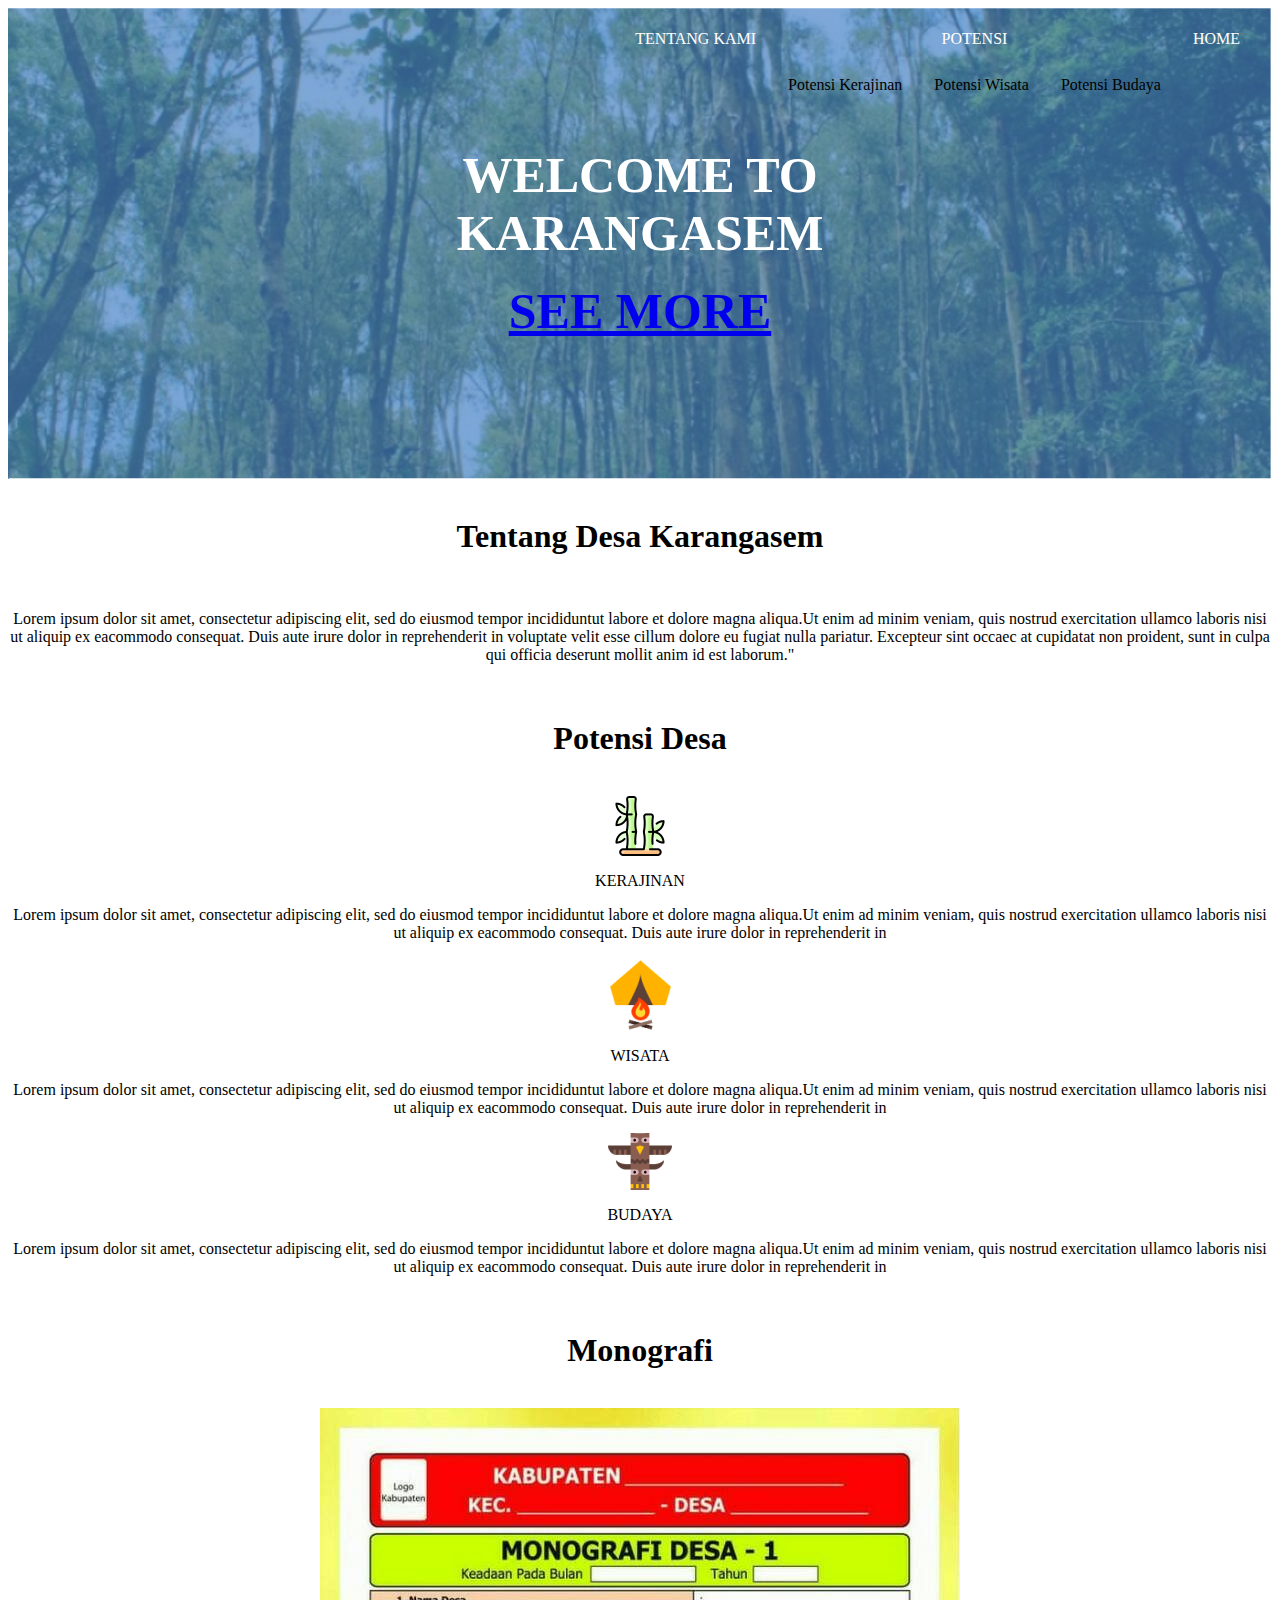
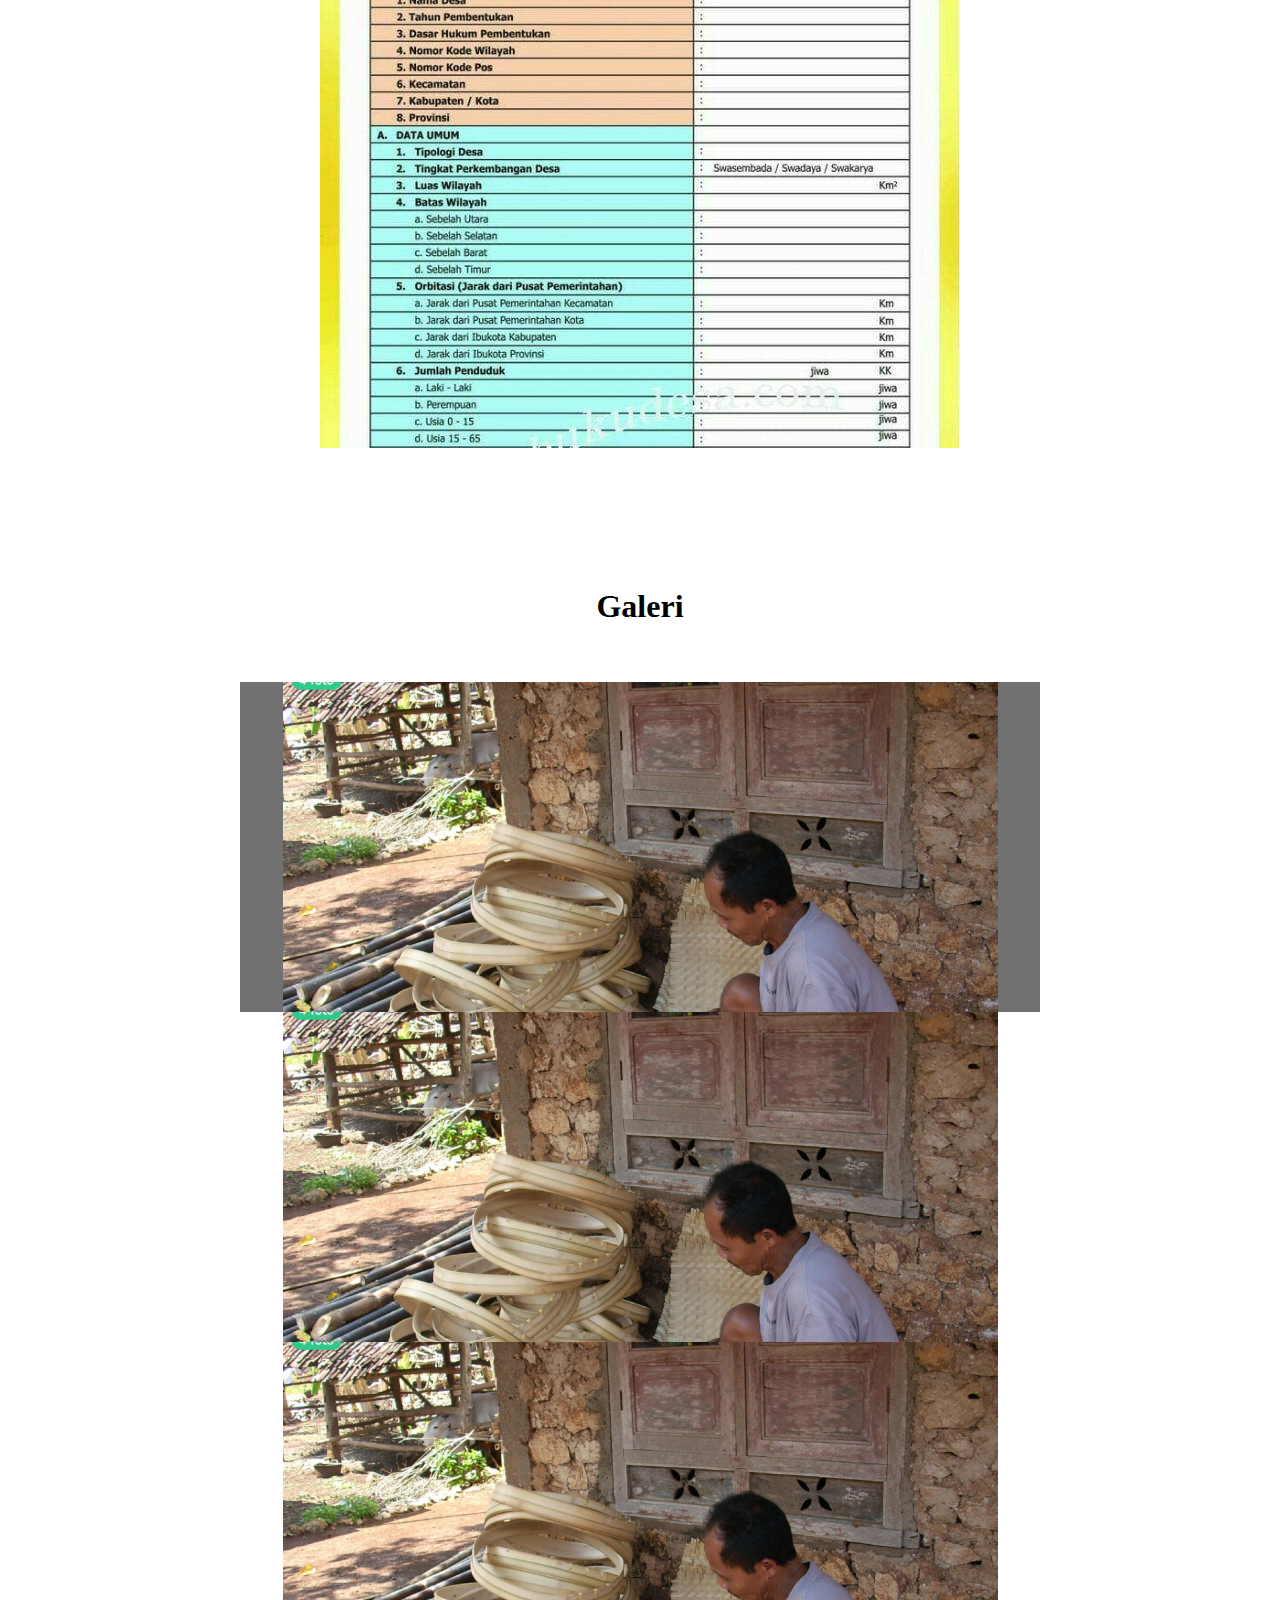
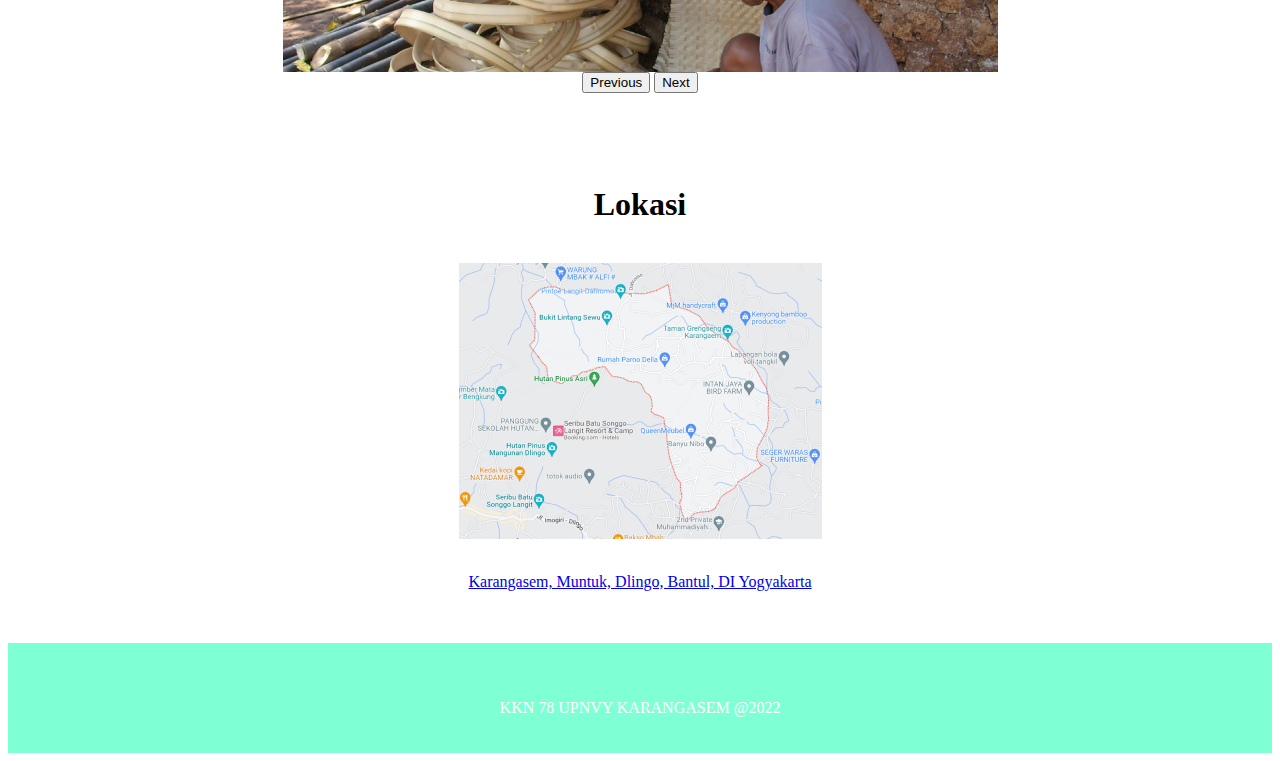
==== index.html @ 62ed5cbe "git init" ====
<html>
    <link rel="stylesheet" href="style.css">
    <link href="https://cdn.jsdelivr.net/npm/bootstrap@5.2.0/dist/css/bootstrap.min.css" rel="stylesheet" integrity="sha384-gH2yIJqKdNHPEq0n4Mqa/HGKIhSkIHeL5AyhkYV8i59U5AR6csBvApHHNl/vI1Bx" crossorigin="anonymous">

    <body class="body">
        
        <center>
            <div class="floater">
    
            <div name="navbar" class="top-right">
                <ul>
                    <li> <a href="tentangDesa.html">TENTANG KAMI</a></li>

                    <li>
                      <a class="dropdown-toggle" href="#" role="button" data-bs-toggle="dropdown" aria-expanded="false">
                        POTENSI
                      </a>
                      <ul class="dropdown-menu">
                        <li><a href="potensiKerajinan.html" style="color: black;">Potensi Kerajinan</a></li>
                        <li><a href="potensiWisata.html" style="color: black;"">Potensi Wisata</a></li>
                        <li><a href="potensiBudaya.html" style="color: black;">Potensi Budaya</a></li>
                      </ul>
              
                    </li>
                    
                    <li><a href="#">HOME</a></li>
                </ul>
            </div>
            
            <img src="img/Hutan 1.png" style="width:100%;">
            <div class="centered judul" style="font-size: 50px;">WELCOME TO KARANGASEM
              <div style="padding-top:20px;"></div>
              
                <a class="btn btn-danger" href="tentangDesa.html">
                  SEE MORE
                </a>
            </div>
            </div>

            <div class="container">

                <div name="tentang-desa">
                    <br>
                    <h1 class="judul">Tentang Desa Karangasem</h1>
                    <br>
                    <p>
                        Lorem ipsum dolor sit amet, consectetur adipiscing elit, sed do eiusmod tempor incididuntut labore et dolore magna aliqua.Ut enim ad minim veniam,
                        quis nostrud exercitation ullamco laboris nisi ut aliquip ex eacommodo consequat. Duis aute irure dolor in reprehenderit in
                        voluptate velit esse cillum dolore eu fugiat nulla pariatur. Excepteur sint occaec at cupidatat non proident, sunt in culpa qui officia  deserunt mollit anim id est laborum."
                    </p>
                </div>
                  
                <div name="potensi-desa">
                    <br>
                    <h1 class="judul">Potensi Desa</h1>
                    <br>
        
                    <div name="Skill" class="">
                           <div class="d-flex justify-content-between align-items-center">
                               <div class="text-center">
                                    <img src="img/Kerajinan.png" alt="">
                                    <p> KERAJINAN </p>
                                    <p>  Lorem ipsum dolor sit amet, consectetur adipiscing elit, sed do eiusmod tempor incididuntut labore et dolore magna aliqua.Ut enim ad minim veniam,
                                    quis nostrud exercitation ullamco laboris nisi ut aliquip ex eacommodo consequat. Duis aute irure dolor in reprehenderit in </p>
                                   
                               </div>
        
                               <div class="text-center">
                                    <img src="img/Campsite.png" alt="">
                                    <p>WISATA</p>
                                    <p> Lorem ipsum dolor sit amet, consectetur adipiscing elit, sed do eiusmod tempor incididuntut labore et dolore magna aliqua.Ut enim ad minim veniam,
                                    quis nostrud exercitation ullamco laboris nisi ut aliquip ex eacommodo consequat. Duis aute irure dolor in reprehenderit in</p>
                               </div>
        
                               <div class="text-center">
                                    <img src="img/Budaya.png" alt="">
                                    <p>BUDAYA</p>
                                    <p> Lorem ipsum dolor sit amet, consectetur adipiscing elit, sed do eiusmod tempor incididuntut labore et dolore magna aliqua.Ut enim ad minim veniam,
                                        quis nostrud exercitation ullamco laboris nisi ut aliquip ex eacommodo consequat. Duis aute irure dolor in reprehenderit in</p>
                                </div>
                            </div>
                </div>
    
                <div name="monografi-desa">
                    <br>
                    <h1 class="judul">Monografi</h1>
                    <br>
                    <img src="img/monografi.jpg" alt="">
                </div>
    
                <div name="galeri-carousel">
    
                    <div name="">
                        <br>
                        <h1 class="gradtext judul" style="padding-top: 100px;">  Galeri</h1> 
                        <br>
                        <div>
                          <div class ="d-flex justify-content-between">
                            <br>
                            <div style="width: 800px" id="javanology" class="carousel slide" data-bs-ride="carousel">
                                <div class="carousel-inner">
                                  <div class="carousel-item active">
                                    <img src="img/Dummy1.png" class="d-block w-100" alt="...">
                                  </div>
                                  <div class="carousel-item">
                                    <img src="img/Dummy1.png" class="d-block w-100" alt="...">
                                  </div>
                                  <div class="carousel-item">
                                    <img src="img/Dummy1.png" class="d-block w-100" alt="...">
                                  </div>
                                </div>
                                <button class="carousel-control-prev" type="button" data-bs-target="#javanology" data-bs-slide="prev">
                                  <span class="carousel-control-prev-icon" aria-hidden="true"></span>
                                  <span class="visually-hidden">Previous</span>
                                </button>
                                <button class="carousel-control-next" type="button" data-bs-target="#javanology" data-bs-slide="next">
                                  <span class="carousel-control-next-icon" aria-hidden="true"></span>
                                  <span class="visually-hidden">Next</span>
                                </button>
                            </div>
                            <br>
                          </div>
                        </div>
                        <br>
              
                      <br>
    
                      <script>
                        var myVar;
                        
                        function myFunction() {
                          myVar = setTimeout(showPage, 1000);
                        }
                        
                        function showPage() {
                          document.getElementById("loader").style.display = "none";
                          document.getElementById("myDiv").style.display = "block";
                        }
                        </script>
                    </div>
                </div>
    
                <div name="lokasi-desa">
                    <br>
                    <h1 class="judul">Lokasi</h1>
                    <br>
                      <a href="https://www.google.co.id/maps/place/Karang+Asem,+Muntuk,+Kec.+Dlingo,+Kabupaten+Bantul,+Daerah+Istimewa+Yogyakarta/@-7.9223239,110.4313581,15z/data=!3m1!4b1!4m5!3m4!1s0x2e7a5370e9d7115b:0xd956b566ec9422b!8m2!3d-7.9196298!4d110.4425942">
                        <img src="img/Lokasi.png">
                        <br>
                        <br>
                        <p> Karangasem, Muntuk, Dlingo, Bantul, DI Yogyakarta</p>
                      </a>
                    <br>
                    <br>
                </div>

            </div>
            
        </center>
        
        <div name="bottom-floater" class="copyright" style="color: white;">
        
          <center>
            <p> KKN 78 UPNVY KARANGASEM @2022</p>
          </center>
        
        </div>
        
        <script src="https://cdn.jsdelivr.net/npm/bootstrap@5.2.0/dist/js/bootstrap.bundle.min.js" integrity="sha384-A3rJD856KowSb7dwlZdYEkO39Gagi7vIsF0jrRAoQmDKKtQBHUuLZ9AsSv4jD4Xa" crossorigin="anonymous"></script>

    </body>
   
</html>
---- style.css ----
.judul{
  font-weight: bold;
}

ul {
    list-style-type: none;
    margin: 0;
    padding: 0;
    overflow: hidden;
  }
  
  li {
    float: left;
  }
  
  li a {
    display: block;
    color: white;
    text-align: center;
    padding: 14px 16px;
    text-decoration: none;
  }
  
  /* Change the link color to #111 (black) on hover */
  li a:hover {
    color: black;
  }

  .actived {
    border-radius: 25px;
    opacity: .5;
    background-color:white;
    color: black;
  }


.floater {
  position: relative;
  text-align: center;
  color: white;
}

/* Centered text */
.centered {
  position: absolute;
  top: 50%;
  left: 50%;
  transform: translate(-50%, -50%);
}

.top-right {
  position: absolute;
  top: 8px;
  right: 16px;
}


.imgIcon{
  width: 100px;
  height: 100px;
}

* {box-sizing:border-box}

/* Slideshow container */
.slideshow-container {
  max-width: 1000px;
  position: relative;
  margin: auto;
}

/* Hide the images by default */
.mySlides {
  display: none;
}

/* Next & previous buttons */
.prev, .next {
  cursor: pointer;
  position: absolute;
  top: 50%;
  width: auto;
  margin-top: -22px;
  padding: 16px;
  color: white;
  font-weight: bold;
  font-size: 18px;
  transition: 0.6s ease;
  border-radius: 0 3px 3px 0;
  user-select: none;
}

/* Position the "next button" to the right */
.next {
  right: 0;
  border-radius: 3px 0 0 3px;
}

/* On hover, add a black background color with a little bit see-through */
.prev:hover, .next:hover {
  background-color: rgba(0,0,0,0.8);
}

/* Caption text */
.text {
  color: #f2f2f2;
  font-size: 15px;
  padding: 8px 12px;
  position: absolute;
  bottom: 8px;
  width: 100%;
  text-align: center;
}

/* Number text (1/3 etc) */
.numbertext {
  color: #f2f2f2;
  font-size: 12px;
  padding: 8px 12px;
  position: absolute;
  top: 0;
}

/* The dots/bullets/indicators */
.dot {
  cursor: pointer;
  height: 15px;
  width: 15px;
  margin: 0 2px;
  background-color: #bbb;
  border-radius: 50%;
  display: inline-block;
  transition: background-color 0.6s ease;
}

.active, .dot:hover {
  background-color: #717171;
}

/* Fading animation */
.fade {
  animation-name: fade;
  animation-duration: 1.5s;
}

@keyframes fade {
  from {opacity: .4}
  to {opacity: 1}
}

.copyright {
  background-color: aquamarine;
  position: absolute;
  bottom: 0;
  position:relative;
  border:0px;
  padding-top: 40;
  padding-bottom: 20;
}

.btn-seemore{
  background-color: red;
  color: white;
}

/* The dropdown container */
.dropdown {
  float: left;
  overflow: hidden;
}

/* Dropdown button */
.dropdown .dropbtn {
  font-size: 16px;
  border: none;
  outline: none;
  color: white;
  padding: 14px 16px;
  background-color: inherit;
  font-family: inherit; /* Important for vertical align on mobile phones */
  margin: 0; /* Important for vertical align on mobile phones */
}

/* Add a red background color to navbar links on hover */
.navbar a:hover, .dropdown:hover .dropbtn {
  background-color: red;
}

/* Dropdown content (hidden by default) */
.dropdown-content {
  display: none;
  position: absolute;
  background-color: #f9f9f9;
  min-width: 160px;
  box-shadow: 0px 8px 16px 0px rgba(0,0,0,0.2);
  z-index: 1;
}

/* Links inside the dropdown */
.dropdown-content a {
  float: none;
  color: black;
  padding: 12px 16px;
  text-decoration: none;
  display: block;
  text-align: left;
}

/* Add a grey background color to dropdown links on hover */
.dropdown-content a:hover {
  background-color: #ddd;
}

/* Show the dropdown menu on hover */
.dropdown:hover .dropdown-content {
  display: block;
}
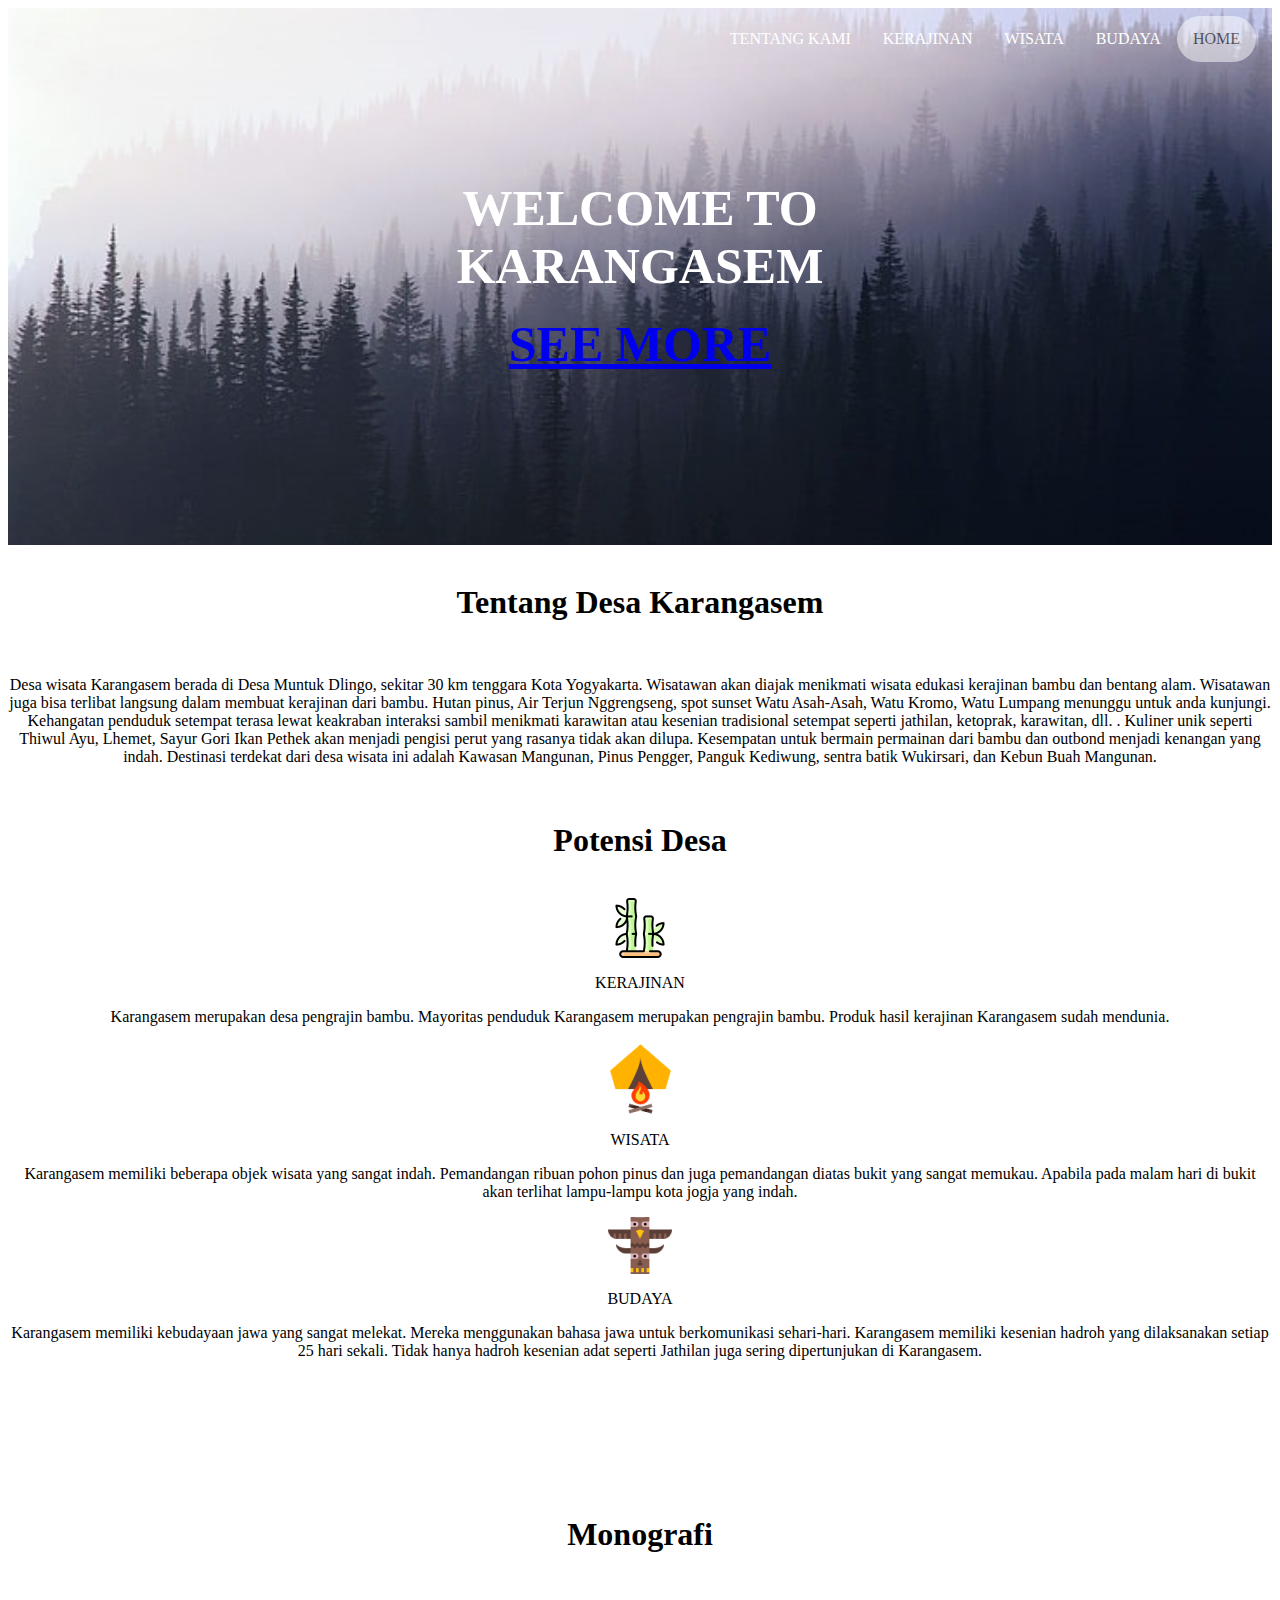
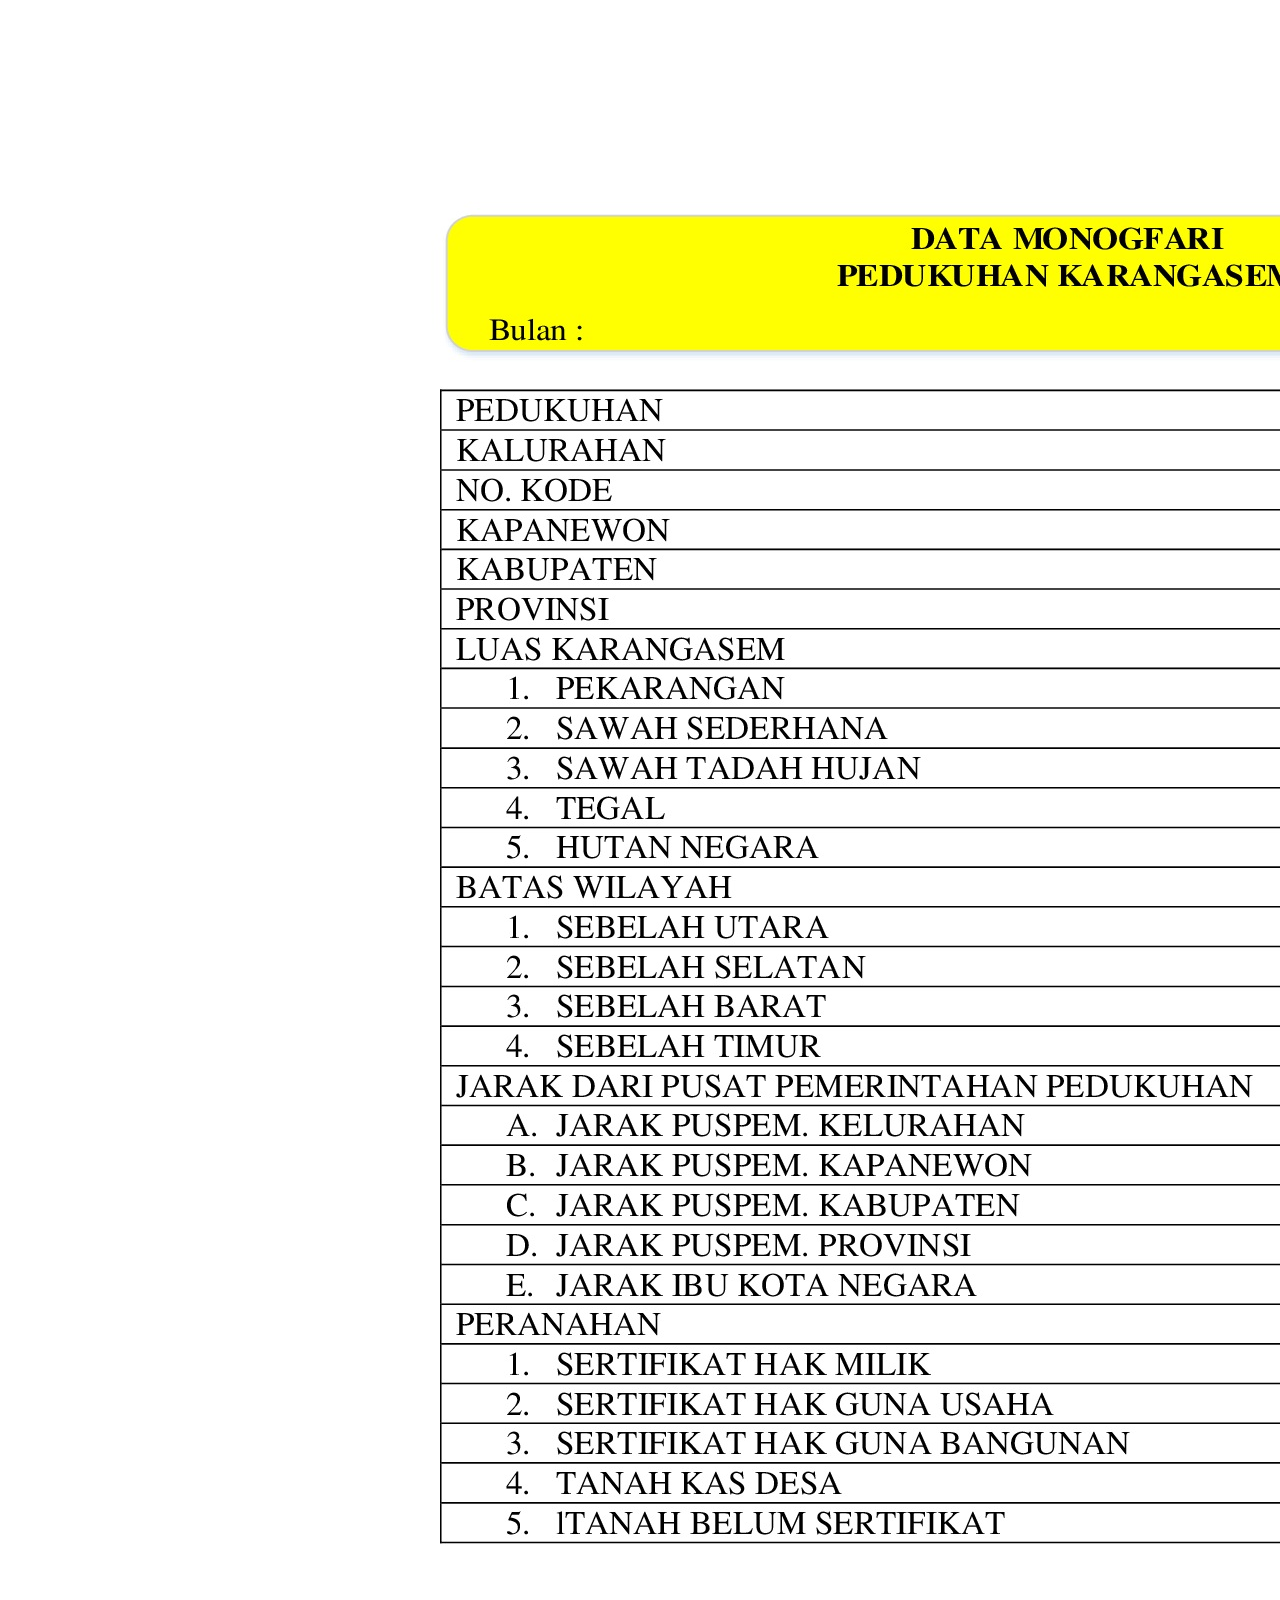
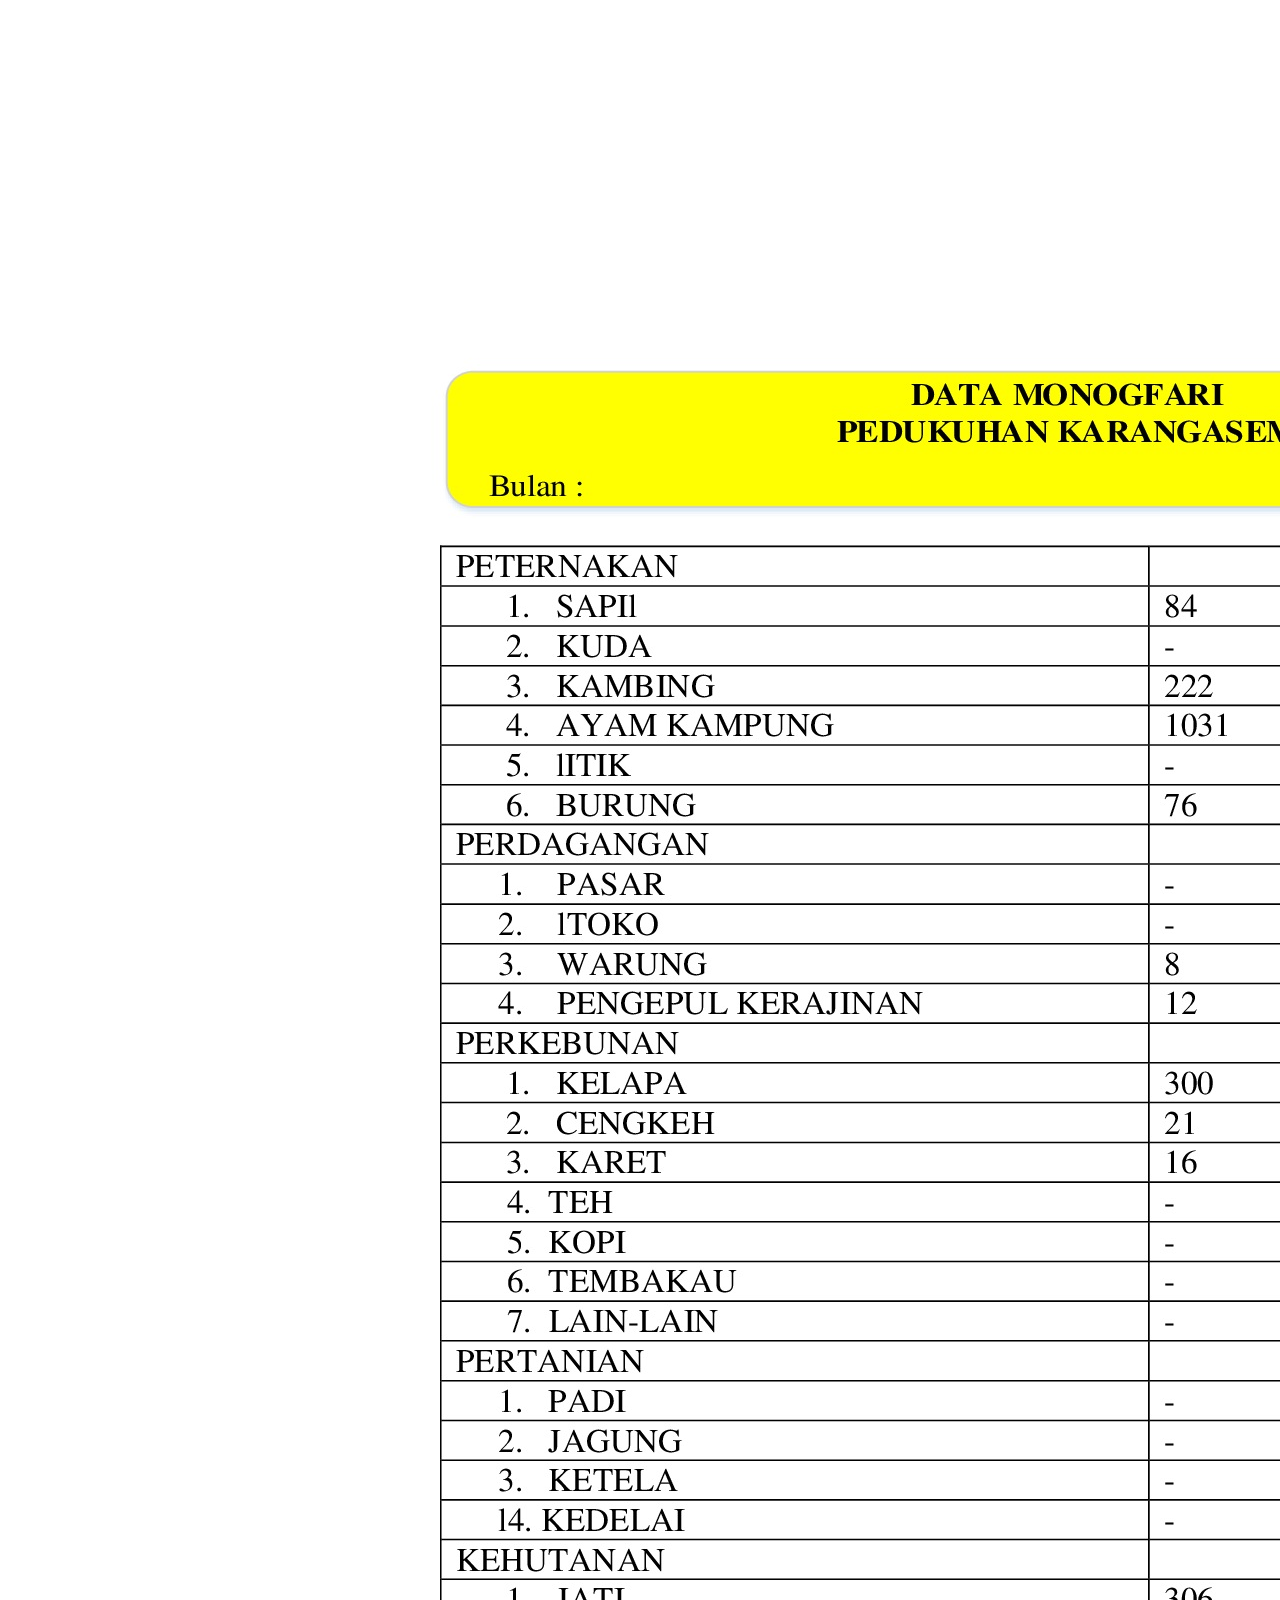
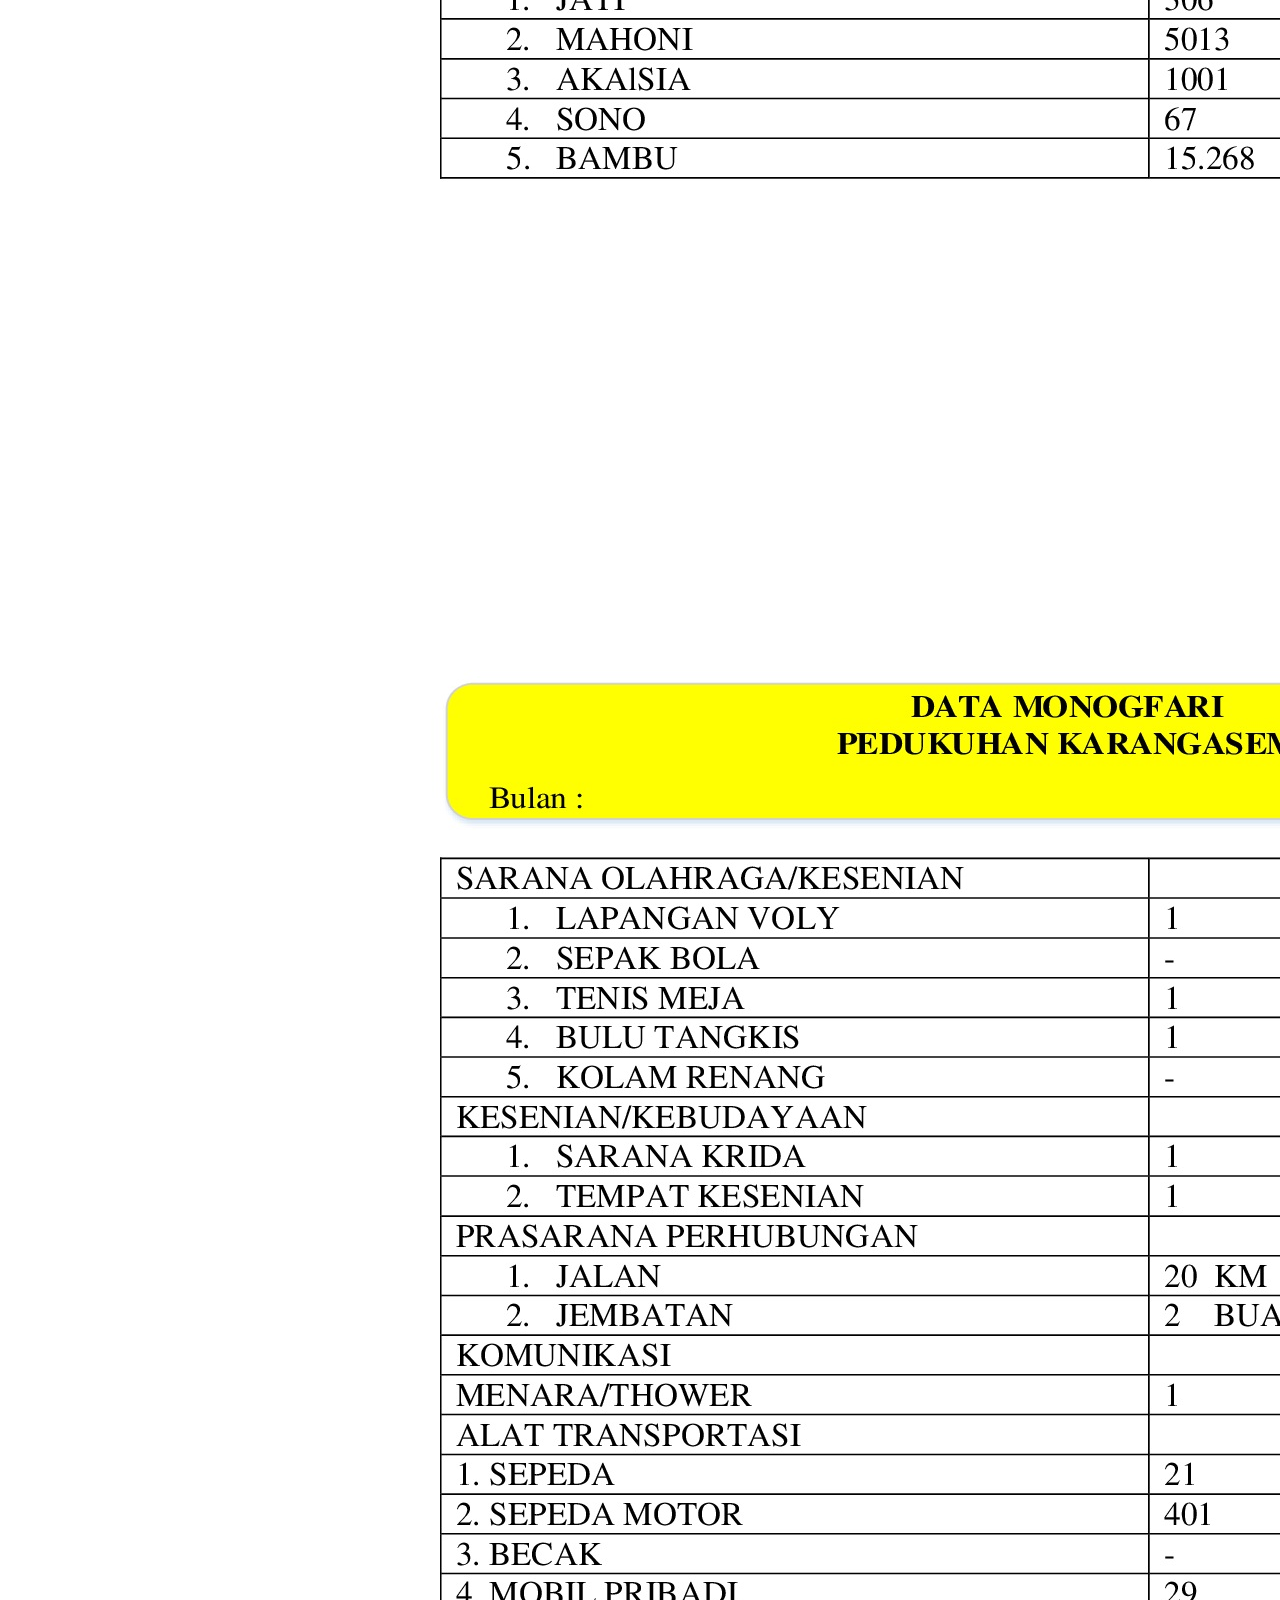
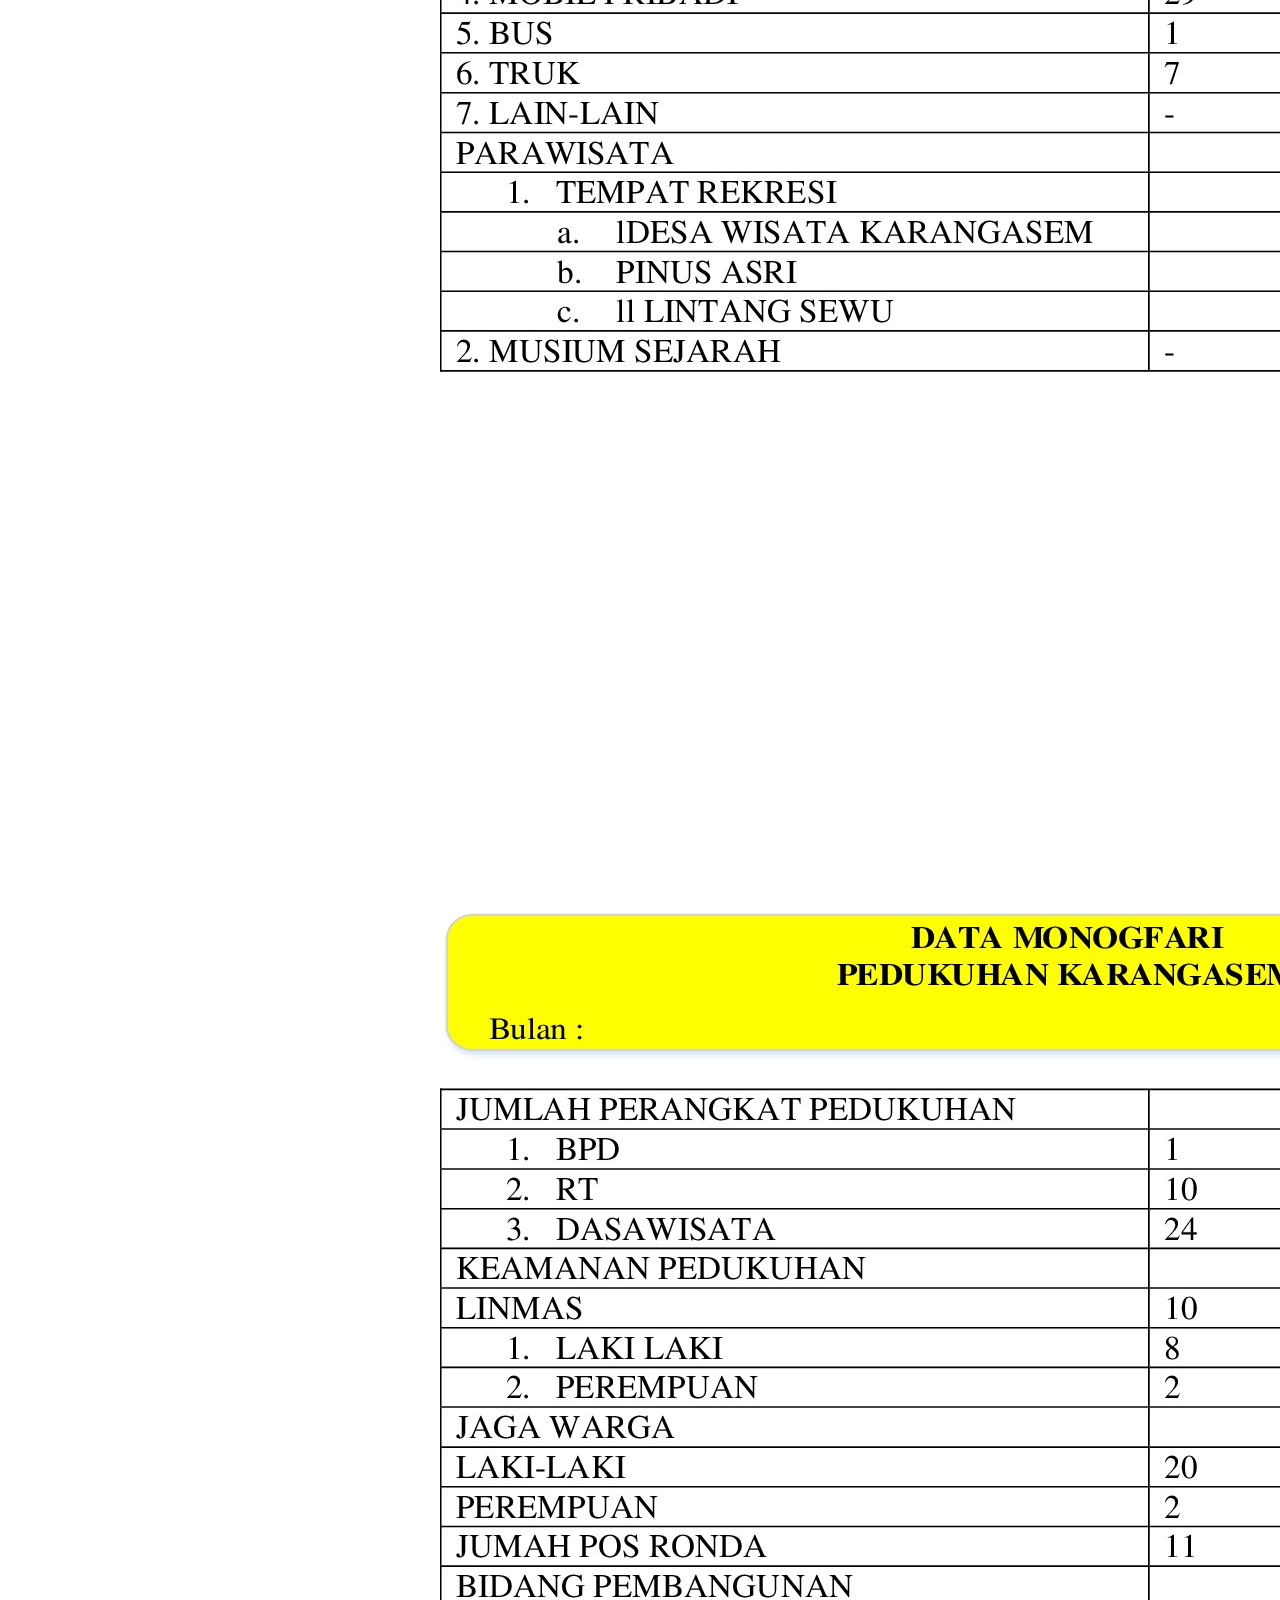
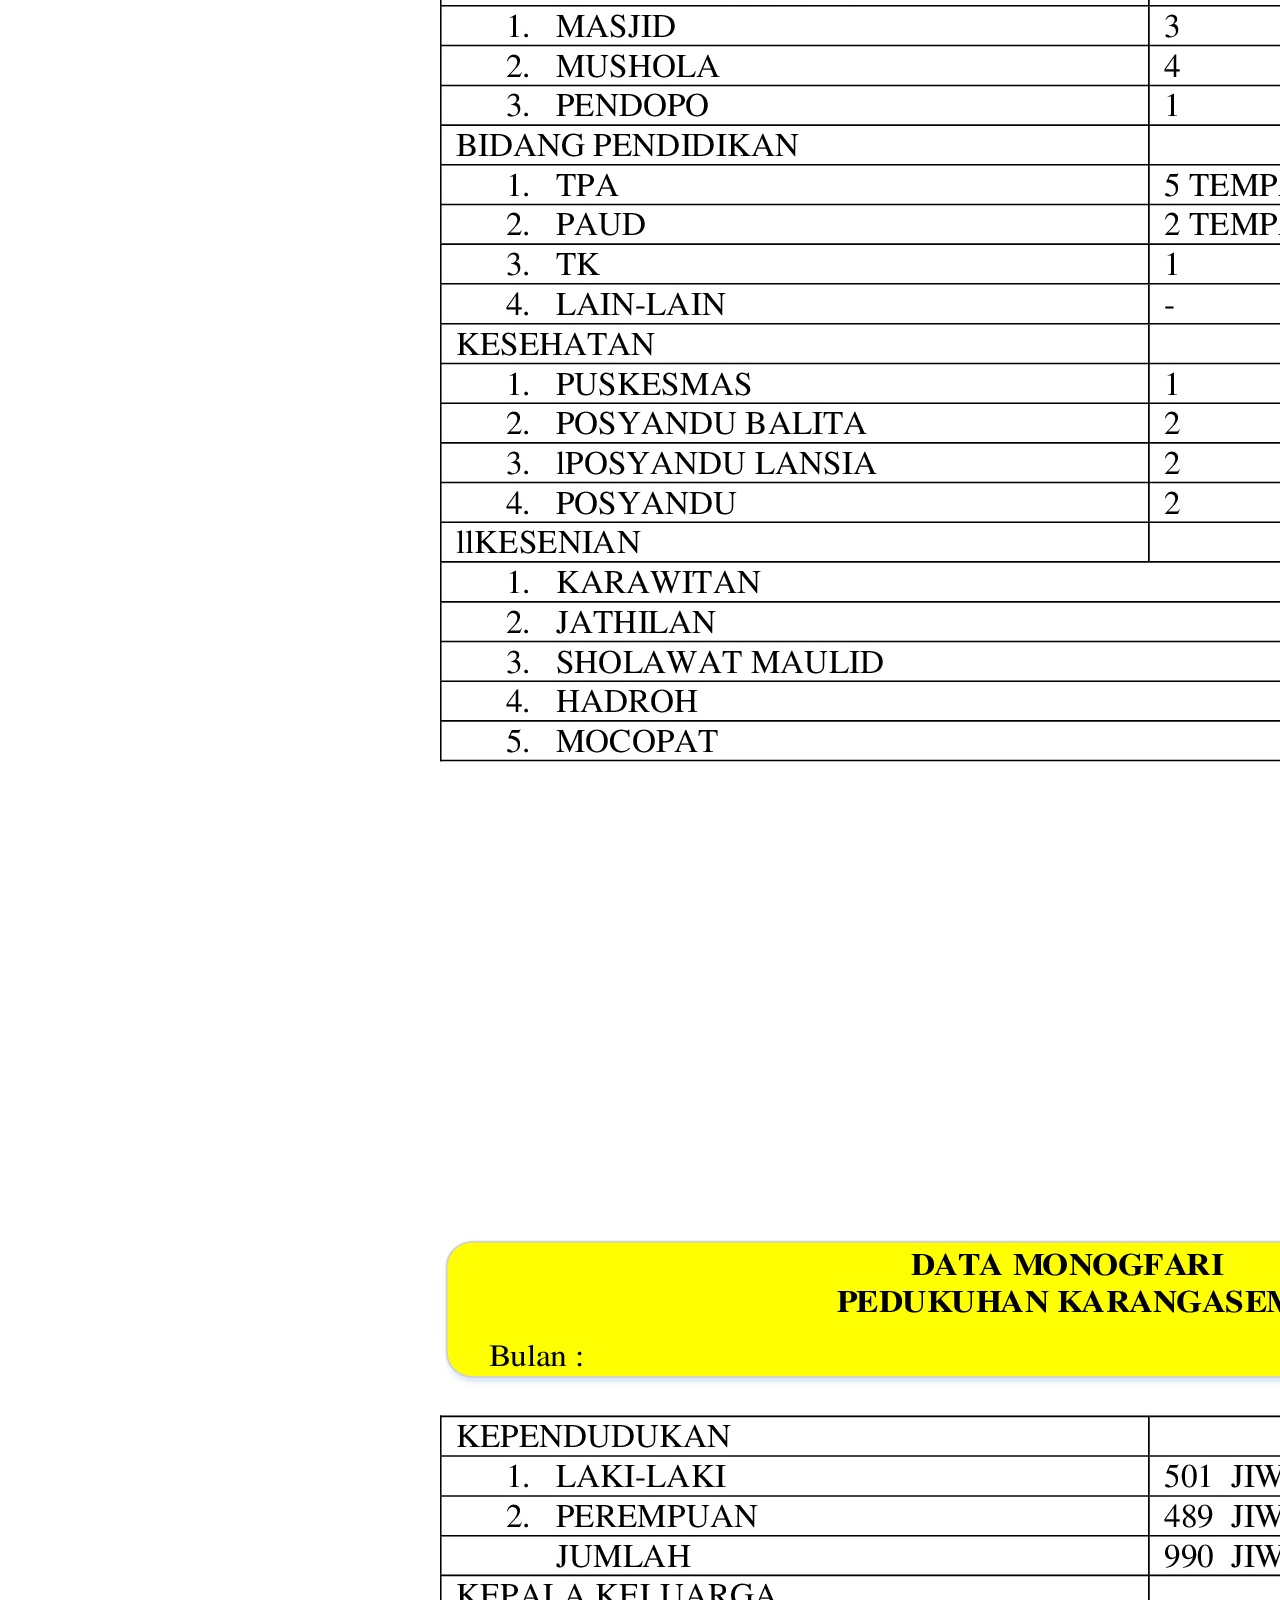
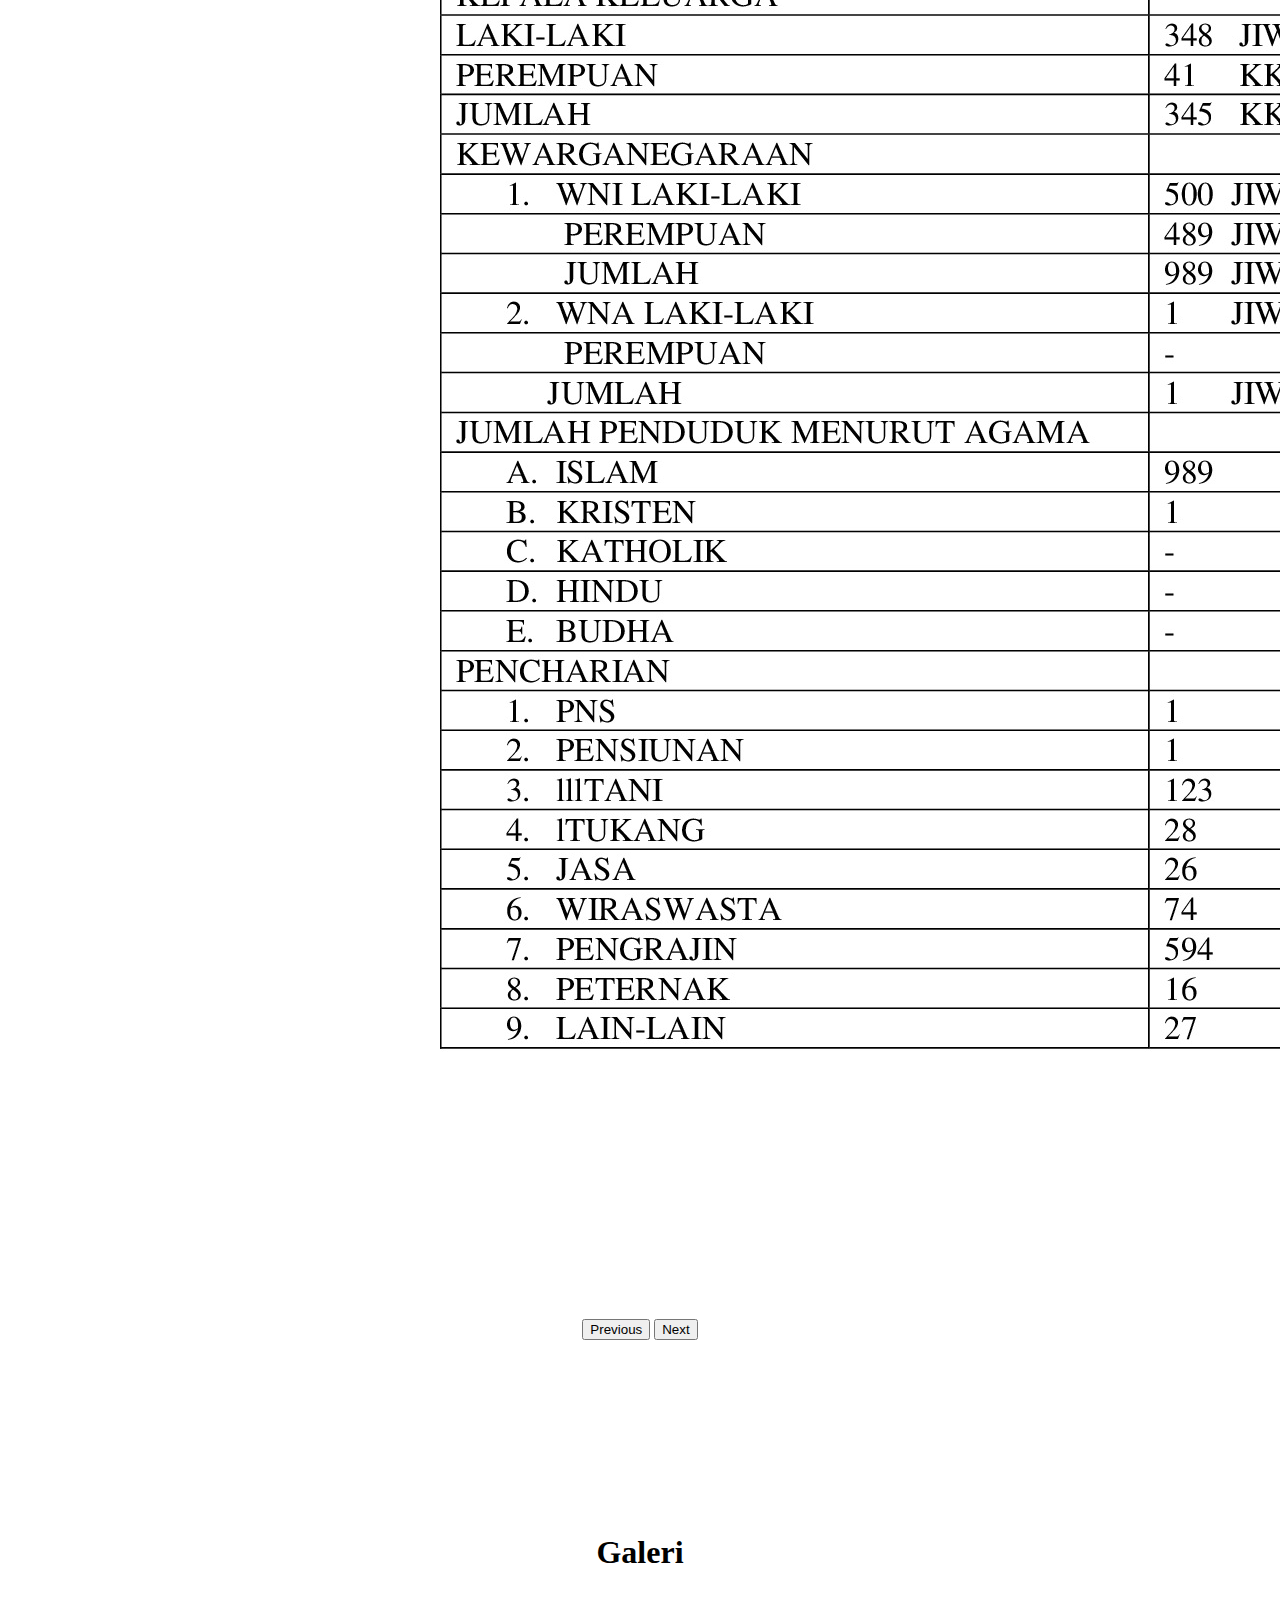
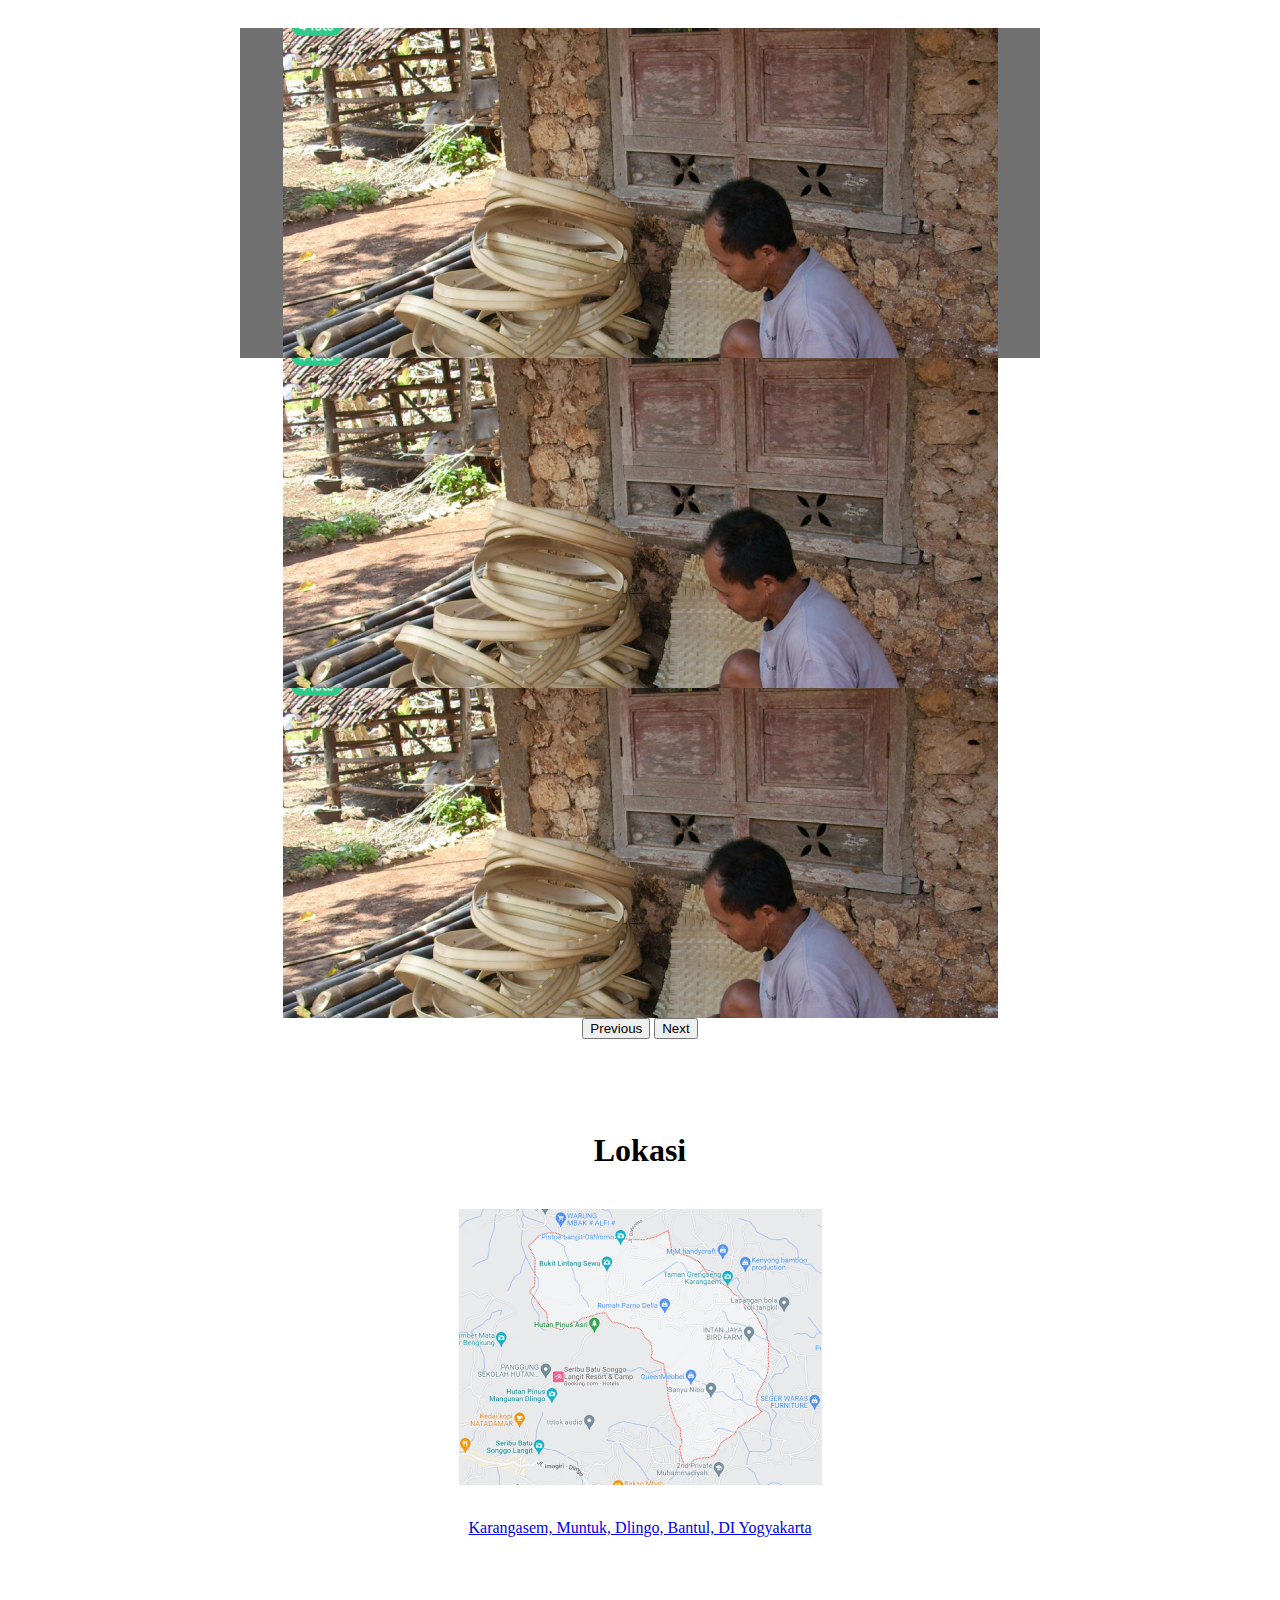
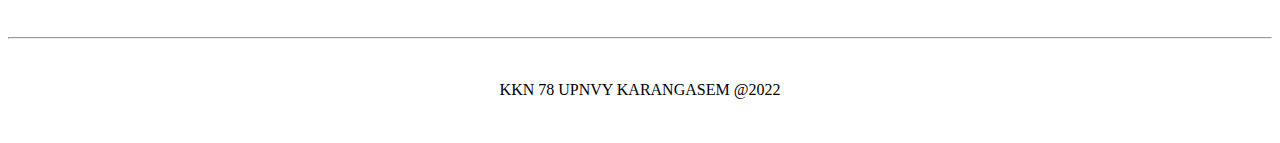
==== commit 16623ba7: "revisi 2" ====
--- a/index.html
+++ b/index.html
@@ -10,24 +10,14 @@
             <div name="navbar" class="top-right">
                 <ul>
                     <li> <a href="tentangDesa.html">TENTANG KAMI</a></li>
-
-                    <li>
-                      <a class="dropdown-toggle" href="#" role="button" data-bs-toggle="dropdown" aria-expanded="false">
-                        POTENSI
-                      </a>
-                      <ul class="dropdown-menu">
-                        <li><a href="potensiKerajinan.html" style="color: black;">Potensi Kerajinan</a></li>
-                        <li><a href="potensiWisata.html" style="color: black;"">Potensi Wisata</a></li>
-                        <li><a href="potensiBudaya.html" style="color: black;">Potensi Budaya</a></li>
-                      </ul>
-              
-                    </li>
-                    
-                    <li><a href="#">HOME</a></li>
+                    <li> <a href="potensiKerajinan.html">KERAJINAN</a></li>
+                    <li> <a href="potensiWisata.html">WISATA</a></li>
+                    <li> <a href="potensiBudaya.html">BUDAYA</a></li>                    
+                    <li> <a class="actived" href="#">HOME</a></li>
                 </ul>
             </div>
             
-            <img src="img/Hutan 1.png" style="width:100%;">
+            <img src="img/asri3.jpg" style="width:100%;">
             <div class="centered judul" style="font-size: 50px;">WELCOME TO KARANGASEM
               <div style="padding-top:20px;"></div>
               
@@ -44,10 +34,11 @@
                     <h1 class="judul">Tentang Desa Karangasem</h1>
                     <br>
                     <p>
-                        Lorem ipsum dolor sit amet, consectetur adipiscing elit, sed do eiusmod tempor incididuntut labore et dolore magna aliqua.Ut enim ad minim veniam,
-                        quis nostrud exercitation ullamco laboris nisi ut aliquip ex eacommodo consequat. Duis aute irure dolor in reprehenderit in
-                        voluptate velit esse cillum dolore eu fugiat nulla pariatur. Excepteur sint occaec at cupidatat non proident, sunt in culpa qui officia  deserunt mollit anim id est laborum."
-                    </p>
+                      Desa wisata Karangasem berada di Desa Muntuk Dlingo, sekitar 30 km tenggara Kota Yogyakarta. Wisatawan akan diajak menikmati wisata edukasi kerajinan bambu dan bentang alam. Wisatawan juga bisa terlibat langsung dalam membuat kerajinan dari bambu.
+
+                      Hutan pinus, Air Terjun Nggrengseng, spot sunset Watu Asah-Asah, Watu Kromo, Watu Lumpang menunggu untuk anda kunjungi. Kehangatan penduduk setempat terasa lewat keakraban interaksi sambil menikmati karawitan atau kesenian tradisional setempat seperti jathilan, ketoprak, karawitan, dll. .
+                      
+                      Kuliner unik seperti Thiwul Ayu, Lhemet, Sayur Gori Ikan Pethek akan menjadi pengisi perut yang rasanya tidak akan dilupa. Kesempatan untuk bermain permainan dari bambu dan outbond menjadi kenangan yang indah. Destinasi terdekat dari desa wisata ini adalah Kawasan Mangunan, Pinus Pengger, Panguk Kediwung, sentra batik Wukirsari, dan Kebun Buah Mangunan.</p>
                 </div>
                   
                 <div name="potensi-desa">
@@ -56,36 +47,88 @@
                     <br>
         
                     <div name="Skill" class="">
-                           <div class="d-flex justify-content-between align-items-center">
-                               <div class="text-center">
-                                    <img src="img/Kerajinan.png" alt="">
-                                    <p> KERAJINAN </p>
-                                    <p>  Lorem ipsum dolor sit amet, consectetur adipiscing elit, sed do eiusmod tempor incididuntut labore et dolore magna aliqua.Ut enim ad minim veniam,
-                                    quis nostrud exercitation ullamco laboris nisi ut aliquip ex eacommodo consequat. Duis aute irure dolor in reprehenderit in </p>
-                                   
-                               </div>
-        
-                               <div class="text-center">
-                                    <img src="img/Campsite.png" alt="">
-                                    <p>WISATA</p>
-                                    <p> Lorem ipsum dolor sit amet, consectetur adipiscing elit, sed do eiusmod tempor incididuntut labore et dolore magna aliqua.Ut enim ad minim veniam,
-                                    quis nostrud exercitation ullamco laboris nisi ut aliquip ex eacommodo consequat. Duis aute irure dolor in reprehenderit in</p>
-                               </div>
-        
-                               <div class="text-center">
-                                    <img src="img/Budaya.png" alt="">
-                                    <p>BUDAYA</p>
-                                    <p> Lorem ipsum dolor sit amet, consectetur adipiscing elit, sed do eiusmod tempor incididuntut labore et dolore magna aliqua.Ut enim ad minim veniam,
-                                        quis nostrud exercitation ullamco laboris nisi ut aliquip ex eacommodo consequat. Duis aute irure dolor in reprehenderit in</p>
-                                </div>
+                      
+                        <div class="d-flex justify-content-between align-items-center">
+                          <div>
+                               <img src="img/Kerajinan.png" alt="">
+                               <p> KERAJINAN </p>
+                               <p> Karangasem merupakan desa pengrajin bambu. Mayoritas penduduk Karangasem merupakan pengrajin bambu. Produk hasil kerajinan
+                                   Karangasem sudah mendunia.
+                               </p>
+                          </div>
+   
+                          <div >
+                               <img src="img/Campsite.png" alt="">
+                               <p>WISATA</p>
+                               <p> Karangasem memiliki beberapa objek wisata yang sangat indah. Pemandangan ribuan pohon pinus dan juga pemandangan diatas bukit yang
+                                   sangat memukau. Apabila pada malam hari di bukit akan terlihat lampu-lampu kota jogja yang indah.
+                               </p>
+                          </div>
+   
+                          <div>
+                               <img src="img/Budaya.png" alt="">
+                               <p>BUDAYA</p>
+                               <p> Karangasem memiliki kebudayaan jawa yang sangat melekat. Mereka menggunakan bahasa jawa untuk berkomunikasi sehari-hari. Karangasem 
+                                 memiliki kesenian hadroh yang dilaksanakan setiap 25 hari sekali. Tidak hanya hadroh kesenian adat seperti Jathilan juga sering dipertunjukan di Karangasem. 
+                               </p>
+                           </div>
+                     </div>
+                </div>
+
+                </div>
+    
+                <div name="monografi-desa">
+                    <div name="galeri-carousel">
+                      <div name="">
+                          <br>
+                          <h1 class="gradtext judul" style="padding-top: 100px;"> Monografi</h1> 
+                          <br>
+                          <div>
+                            <div class ="d-flex justify-content-between">
+                              <br>
+                              <div style="width: 800px" id="monologi" class="carousel slide" data-bs-ride="carousel">
+                                  <div class="carousel-inner">
+                                    <div class="carousel-item active">
+                                      <img src="img/monografi/1.jpg" class="d-block w-100" alt="...">
+                                    </div>
+                                    <div class="carousel-item">
+                                      <img src="img/monografi/2.jpg" class="d-block w-100" alt="...">
+                                    </div>
+                                    <div class="carousel-item">
+                                      <img src="img/monografi/3.jpg" class="d-block w-100" alt="...">
+                                    </div>
+                                    <div class="carousel-item">
+                                      <img src="img/monografi/4.jpg" class="d-block w-100" alt="...">
+                                    </div>
+                                    <div class="carousel-item">
+                                      <img src="img/monografi/5.jpg" class="d-block w-100" alt="...">
+                                    </div>
+                                  </div>
+                                  <button class="carousel-control-prev" type="button" data-bs-target="#monologi" data-bs-slide="prev">
+                                    <span class="carousel-control-prev-icon" aria-hidden="true"></span>
+                                    <span class="visually-hidden">Previous</span>
+                                  </button>
+                                  <button class="carousel-control-next" type="button" data-bs-target="#monologi" data-bs-slide="next">
+                                    <span class="carousel-control-next-icon" aria-hidden="true"></span>
+                                    <span class="visually-hidden">Next</span>
+                                  </button>
+                              </div>
+                              <br>
                             </div>
-                </div>
-    
-                <div name="monografi-desa">
-                    <br>
-                    <h1 class="judul">Monografi</h1>
-                    <br>
-                    <img src="img/monografi.jpg" alt="">
+                          </div>
+                          <br>
+                
+                        <br>
+      
+                        <script>
+                          var myVar;
+                          
+                          function myFunction() {
+                            myVar = setTimeout(showPage, 1000);
+                          }
+                          </script>
+                      </div>
+                  </div>
                 </div>
     
                 <div name="galeri-carousel">
@@ -158,8 +201,10 @@
             
         </center>
         
-        <div name="bottom-floater" class="copyright" style="color: white;">
-        
+        <div name="bottom-floater" class="copyright" style="color: black;">
+        <hr>
+        <br>
+
           <center>
             <p> KKN 78 UPNVY KARANGASEM @2022</p>
           </center>
--- a/style.css
+++ b/style.css
@@ -149,13 +149,14 @@
 }
 
 .copyright {
-  background-color: aquamarine;
+  background-color: white;
   position: absolute;
   bottom: 0;
   position:relative;
   border:0px;
   padding-top: 40;
   padding-bottom: 20;
+  color: black;
 }
 
 .btn-seemore{
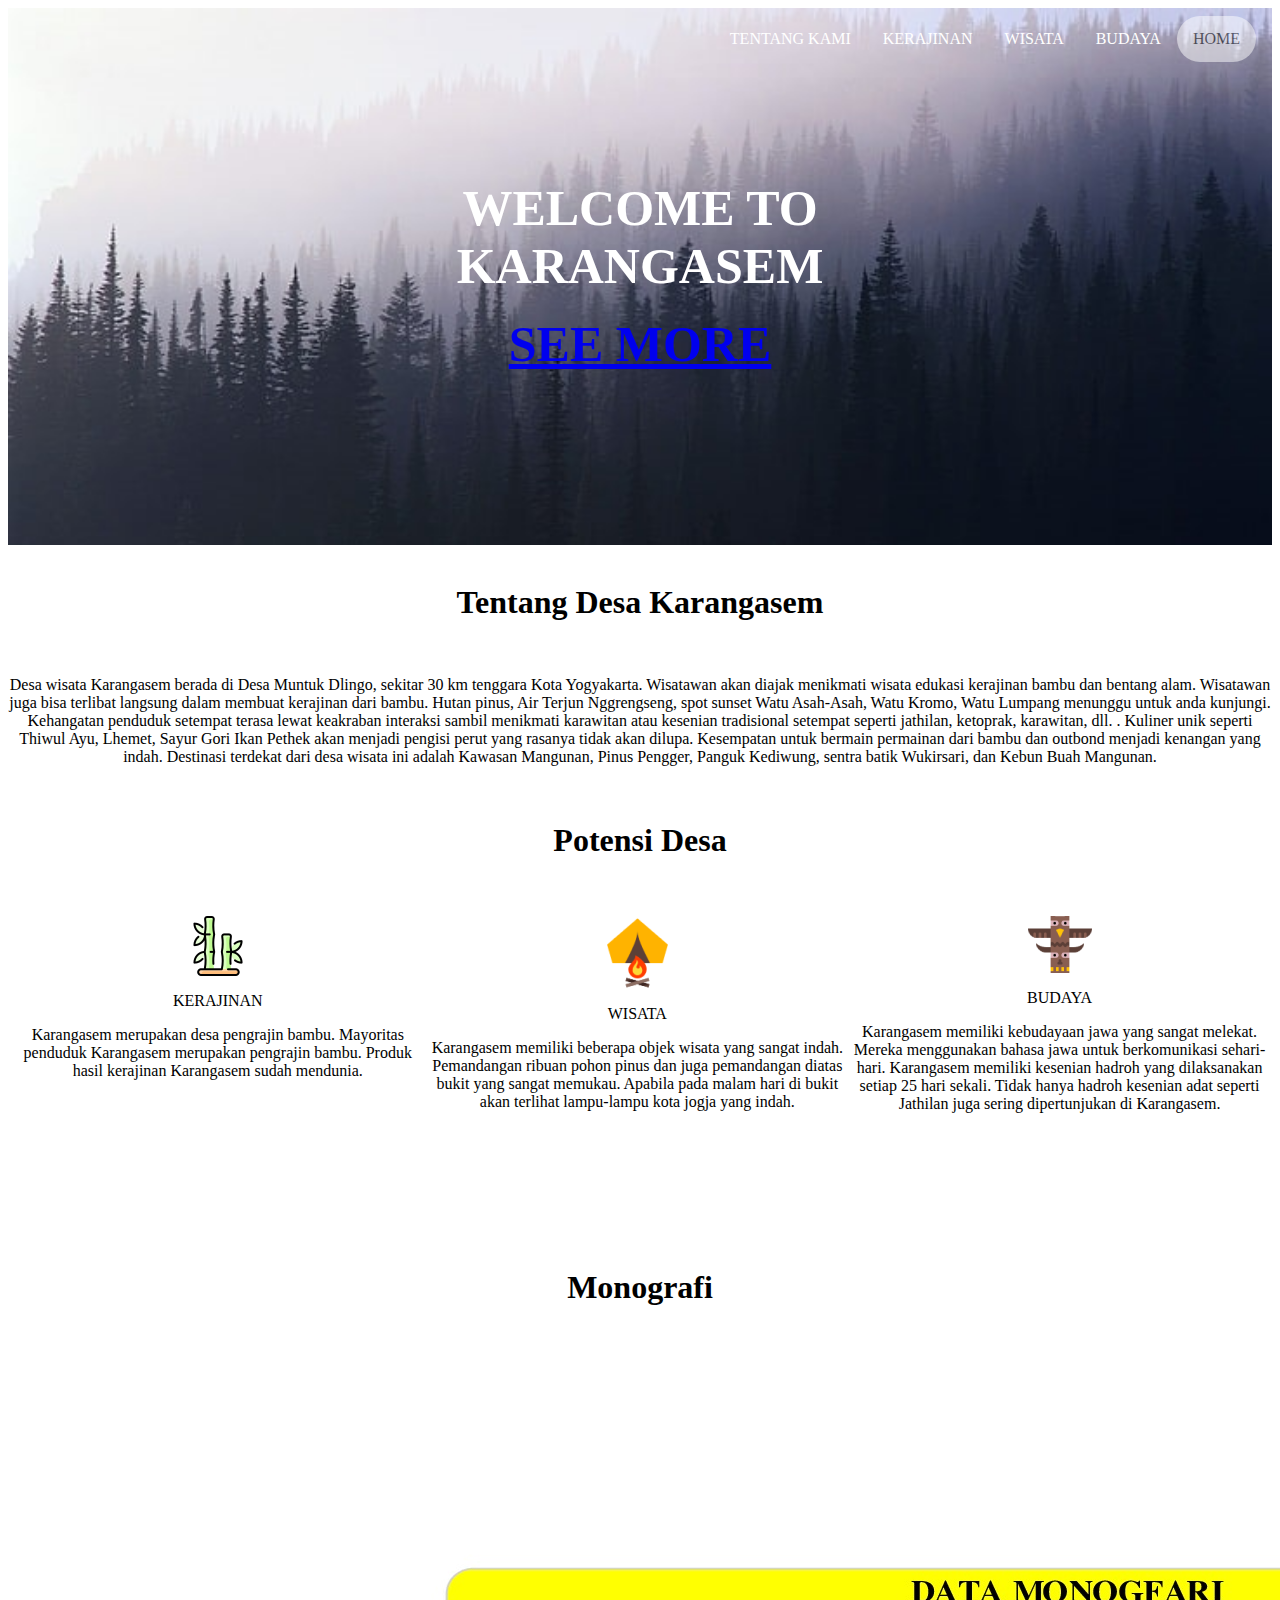
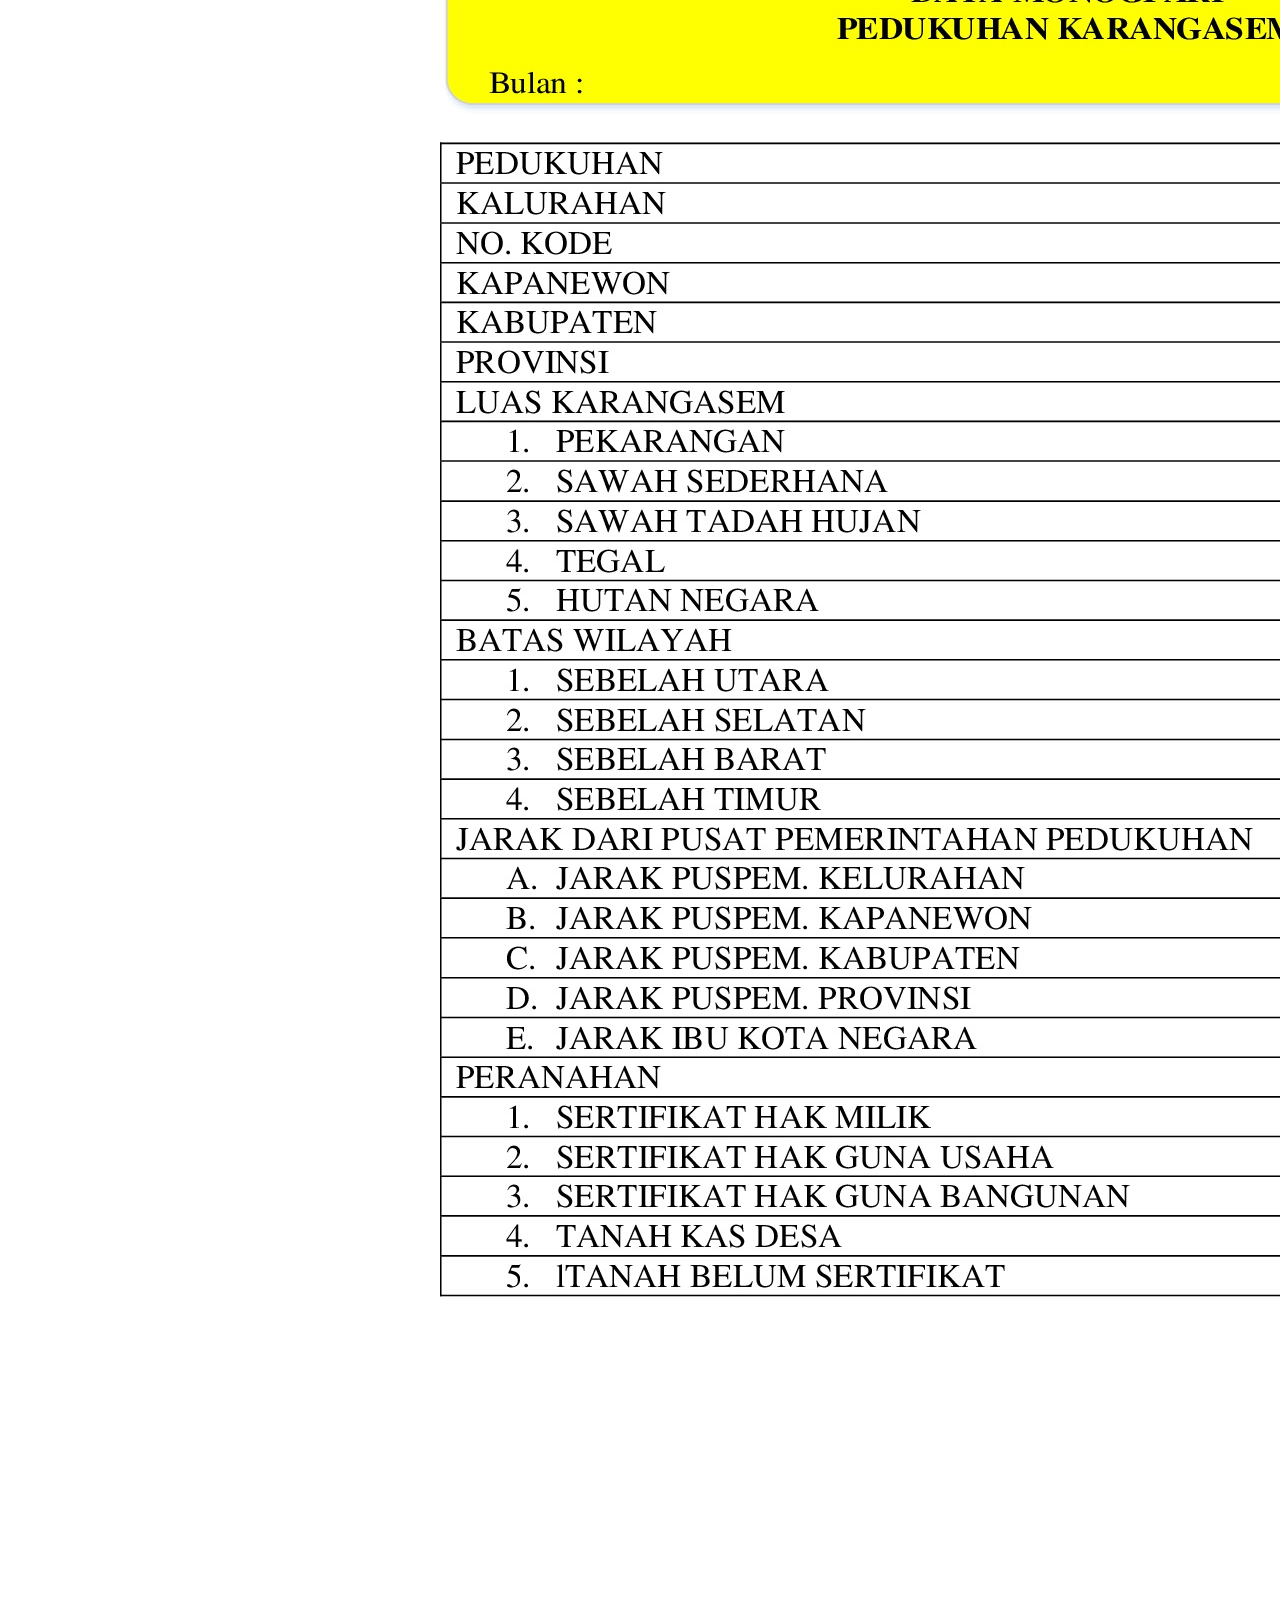
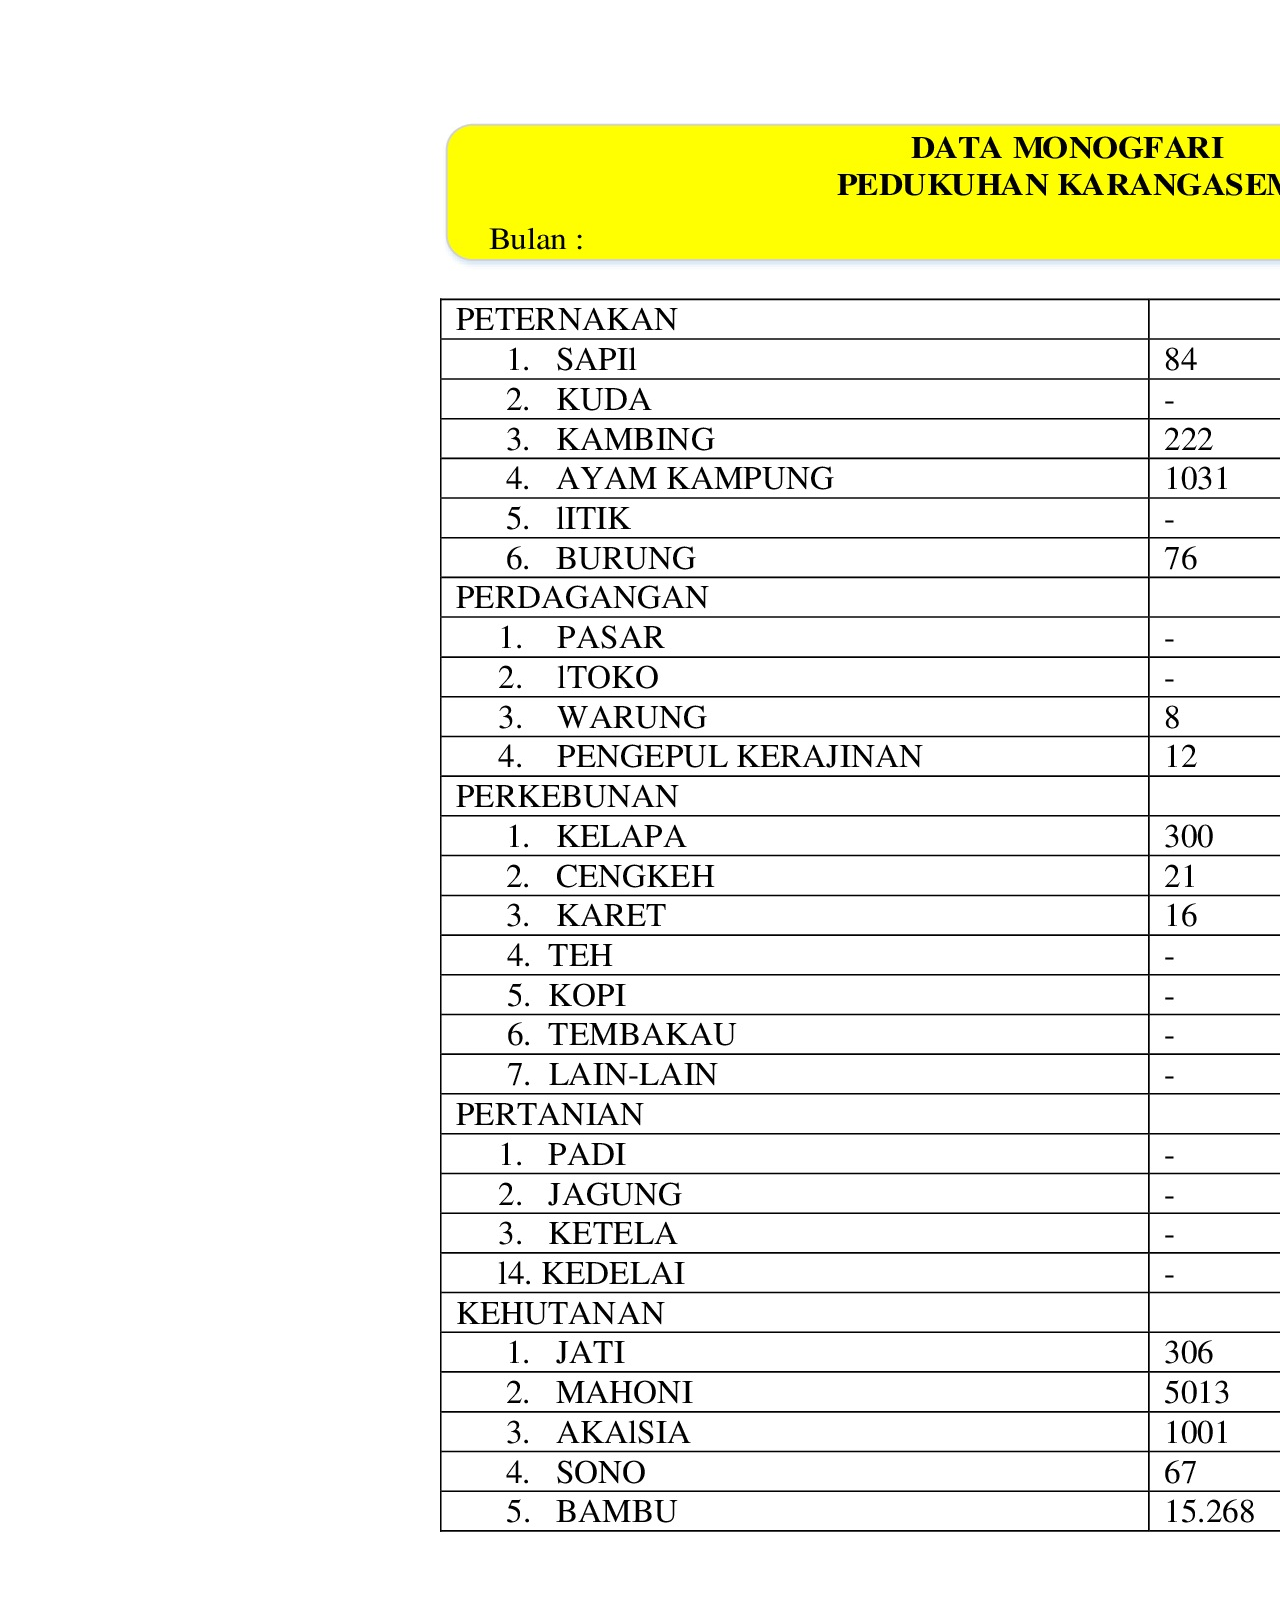
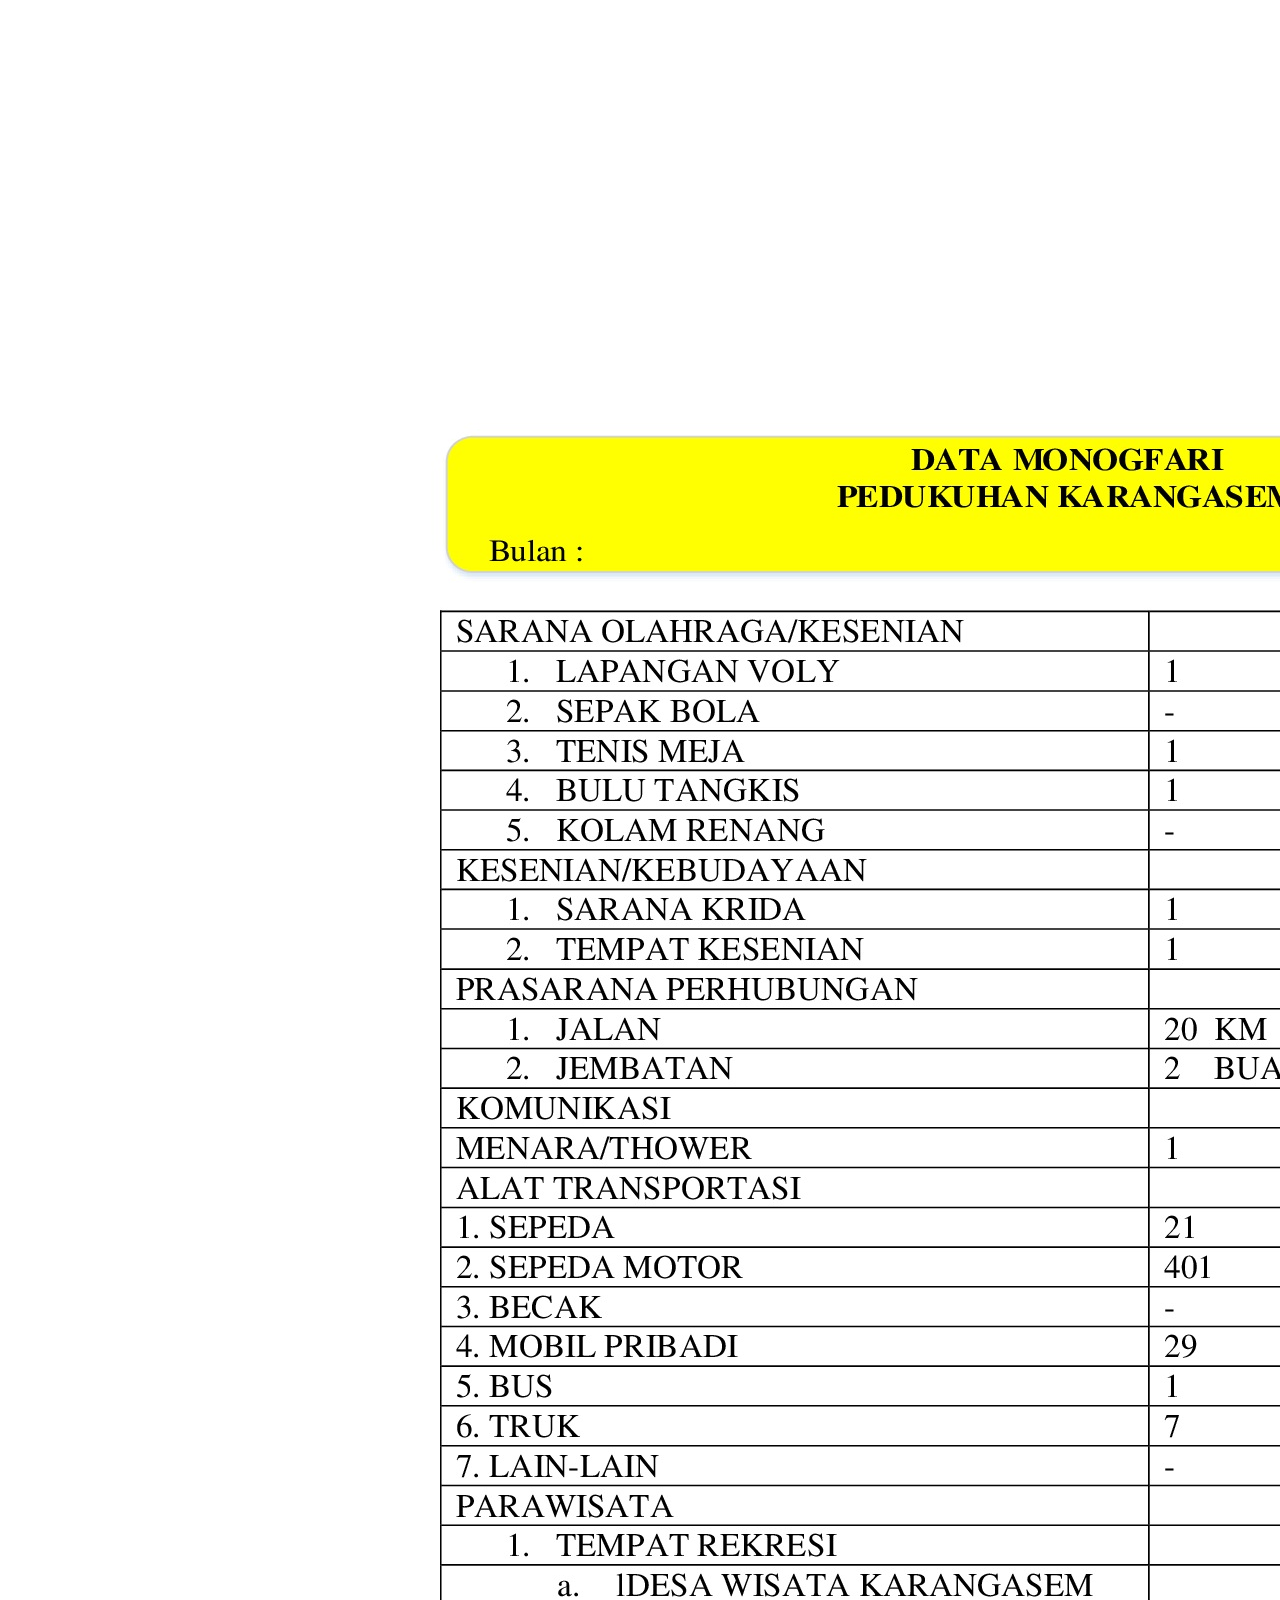
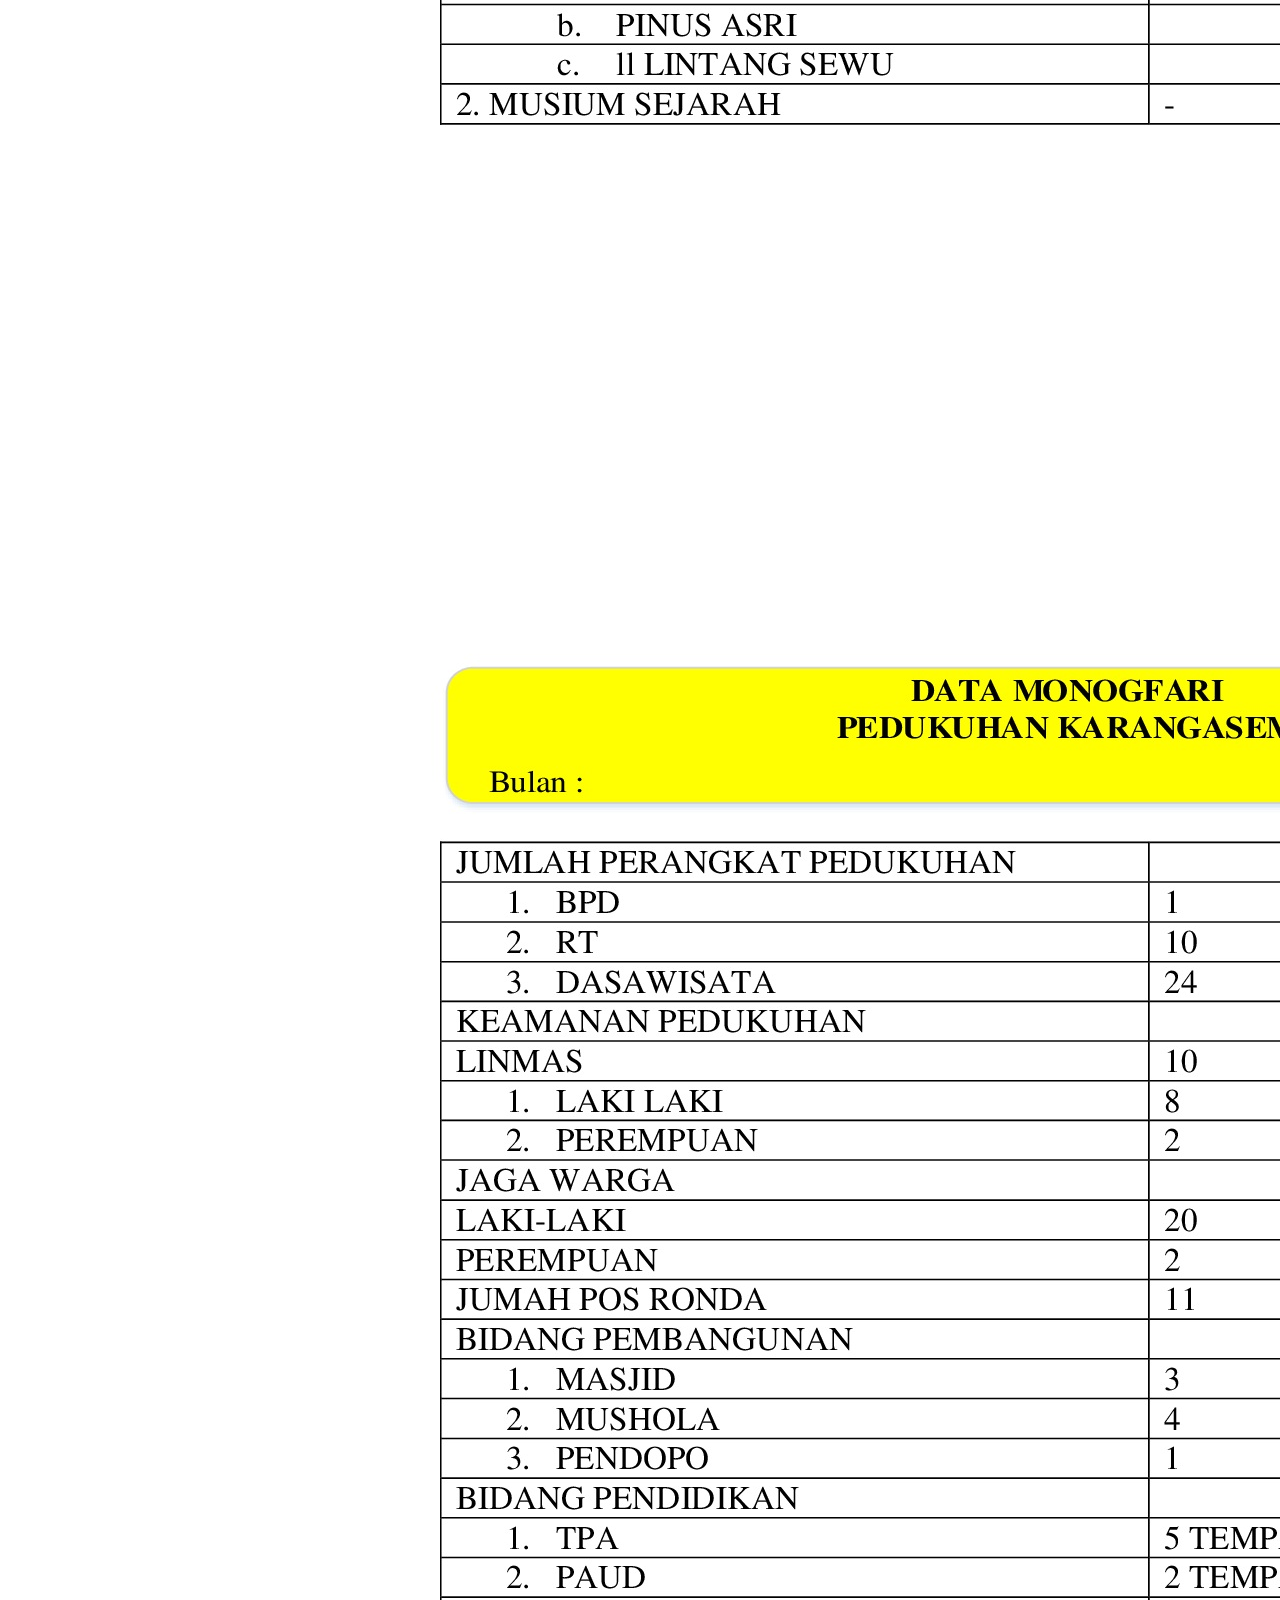
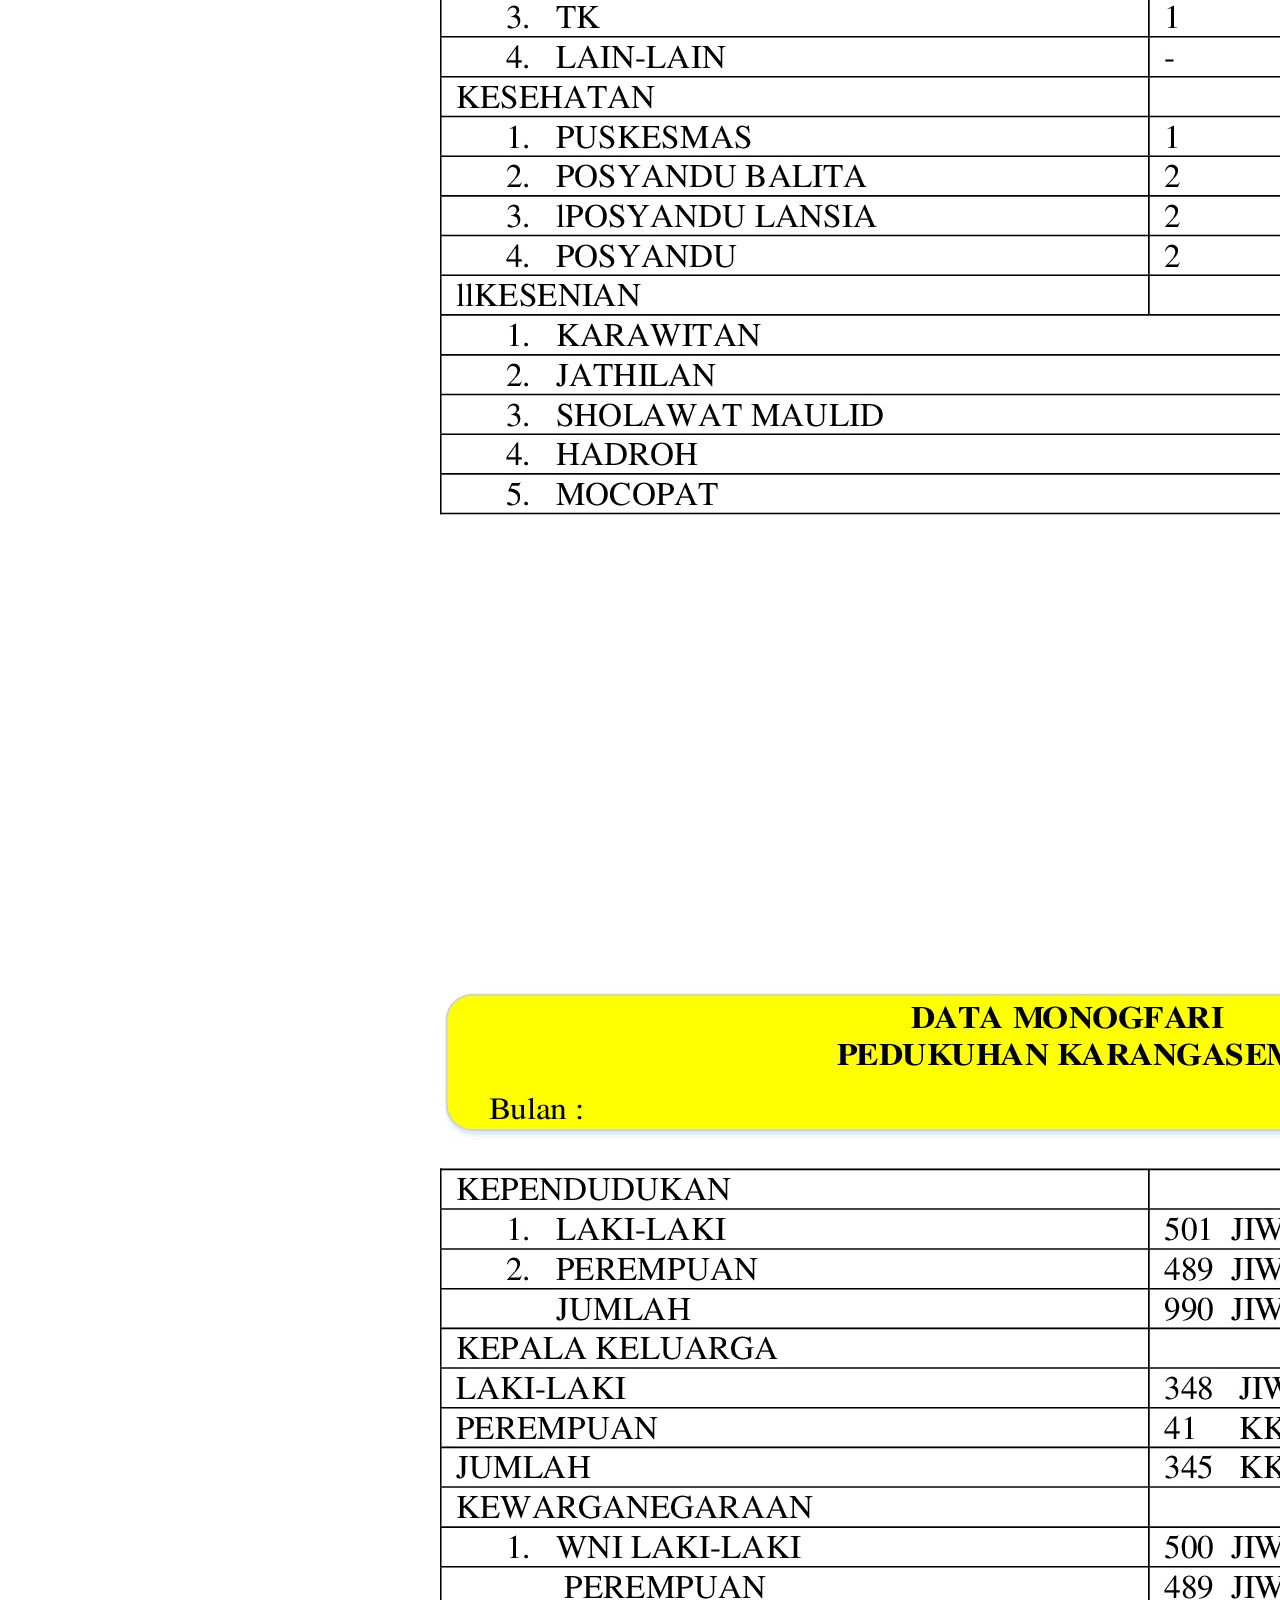
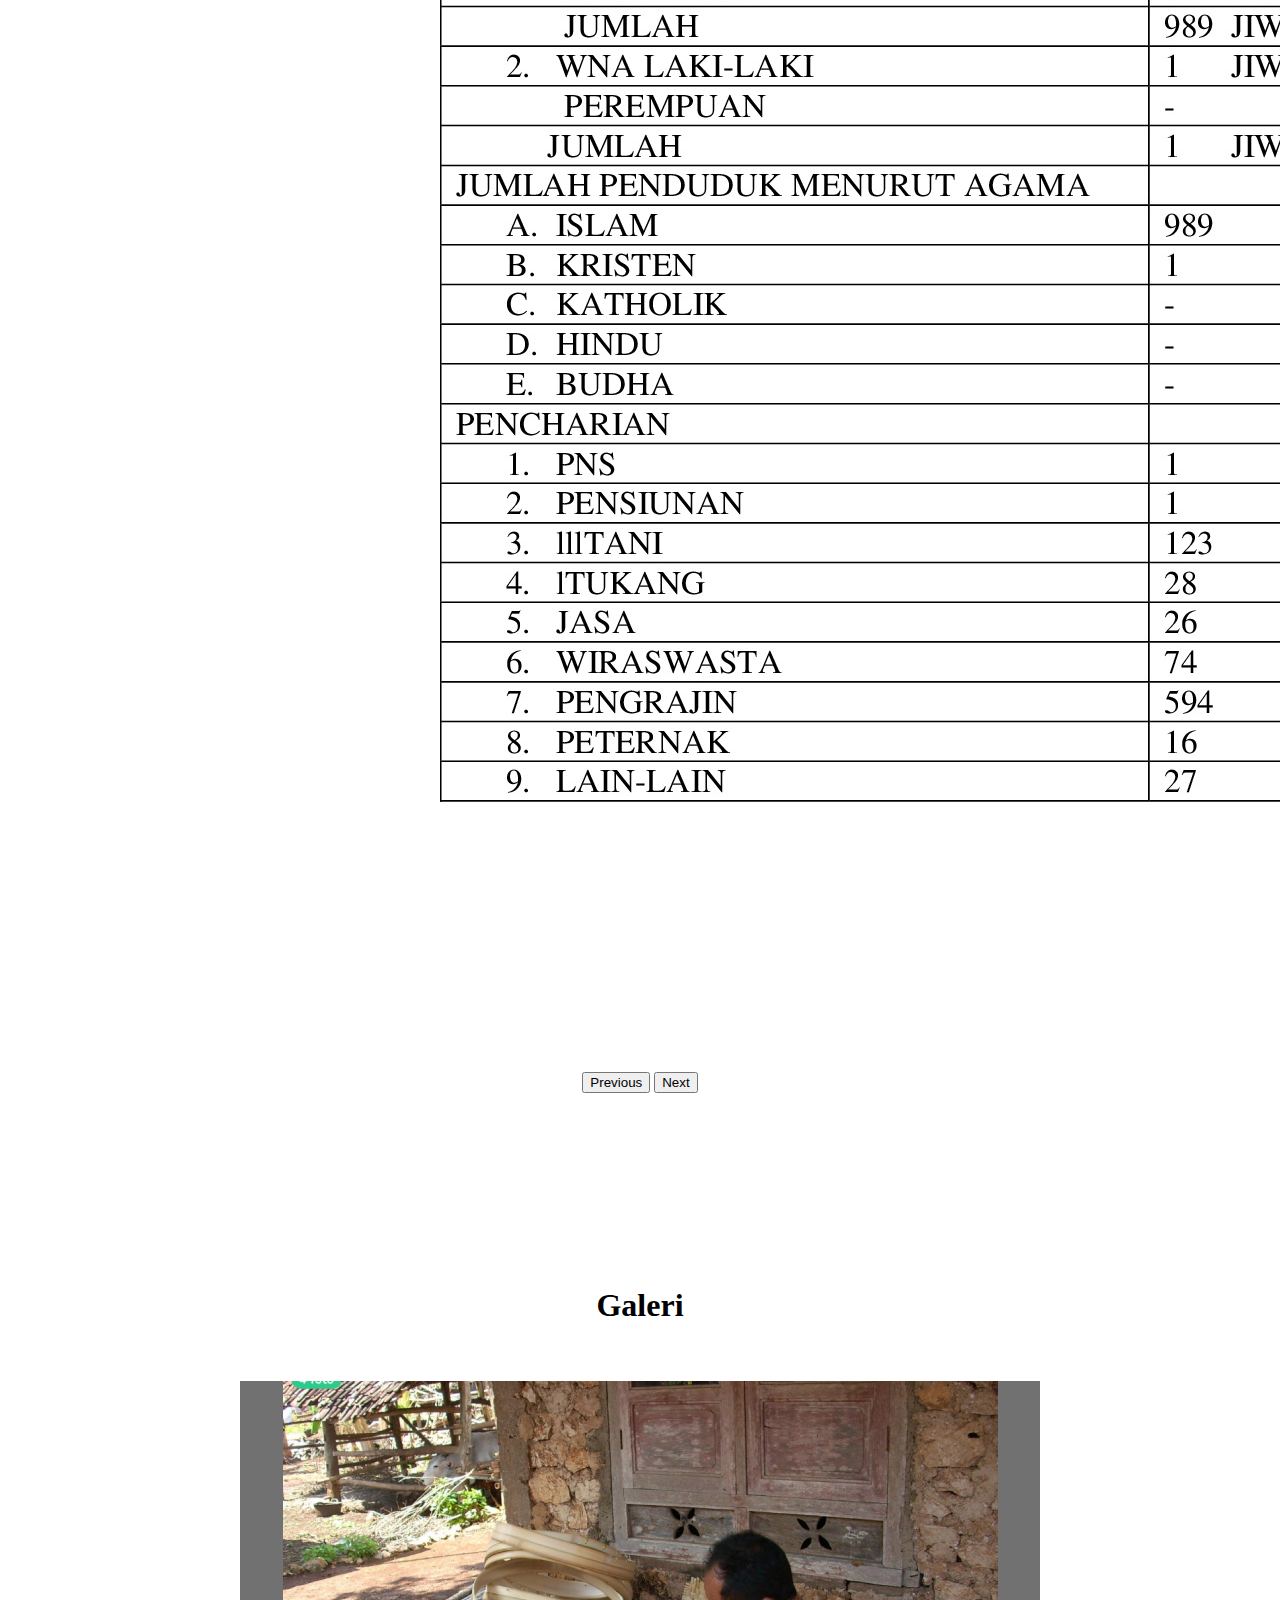
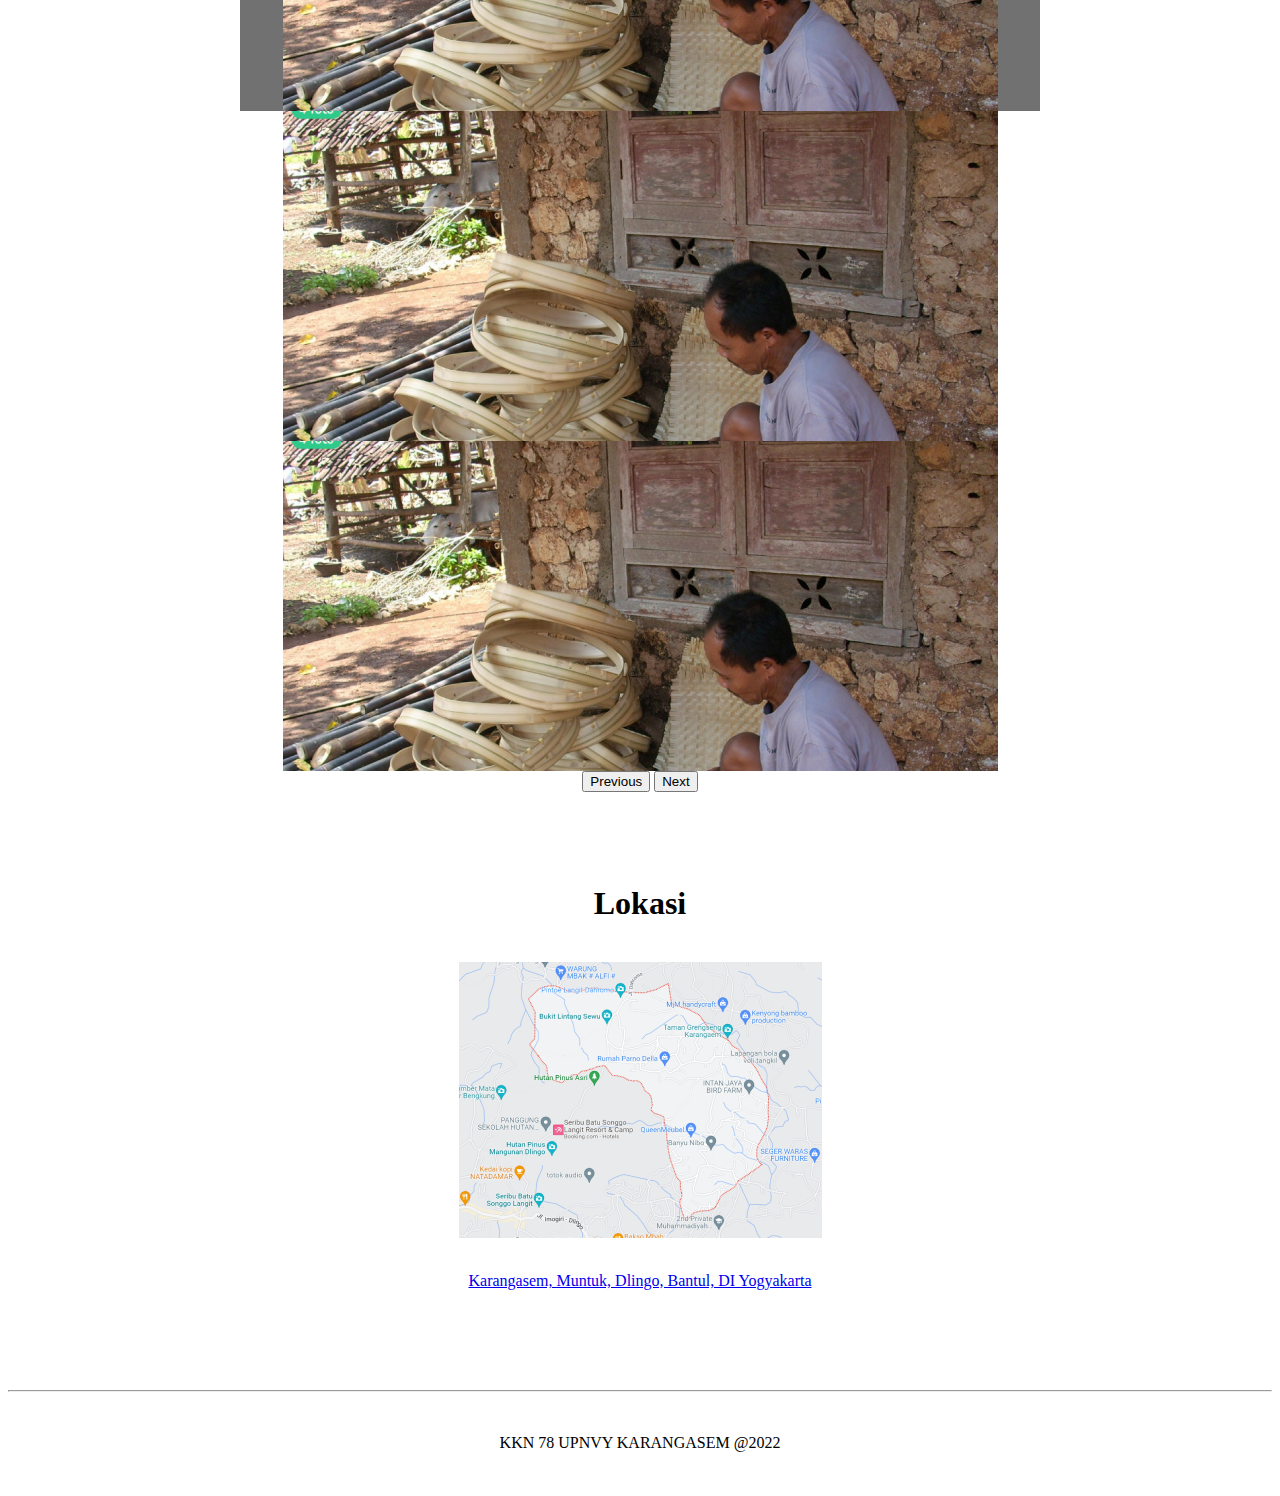
==== commit 7daa8e7c: "update asset" ====
--- a/index.html
+++ b/index.html
@@ -45,33 +45,34 @@
                     <br>
                     <h1 class="judul">Potensi Desa</h1>
                     <br>
-        
-                    <div name="Skill" class="">
+                    <br>
+        
+                    <div>
                       
-                        <div class="d-flex justify-content-between align-items-center">
-                          <div>
-                               <img src="img/Kerajinan.png" alt="">
+                        <div class="grid-container">
+                          <div class="grid-item">
+                               <img src="img/Kerajinan.png">
                                <p> KERAJINAN </p>
                                <p> Karangasem merupakan desa pengrajin bambu. Mayoritas penduduk Karangasem merupakan pengrajin bambu. Produk hasil kerajinan
                                    Karangasem sudah mendunia.
                                </p>
                           </div>
    
-                          <div >
-                               <img src="img/Campsite.png" alt="">
+                          <div class="grid-item">
+                               <img src="img/Campsite.png">
                                <p>WISATA</p>
                                <p> Karangasem memiliki beberapa objek wisata yang sangat indah. Pemandangan ribuan pohon pinus dan juga pemandangan diatas bukit yang
                                    sangat memukau. Apabila pada malam hari di bukit akan terlihat lampu-lampu kota jogja yang indah.
                                </p>
                           </div>
    
-                          <div>
-                               <img src="img/Budaya.png" alt="">
+                          <div class="grid-item">
+                               <img src="img/Budaya.png">
                                <p>BUDAYA</p>
                                <p> Karangasem memiliki kebudayaan jawa yang sangat melekat. Mereka menggunakan bahasa jawa untuk berkomunikasi sehari-hari. Karangasem 
                                  memiliki kesenian hadroh yang dilaksanakan setiap 25 hari sekali. Tidak hanya hadroh kesenian adat seperti Jathilan juga sering dipertunjukan di Karangasem. 
                                </p>
-                           </div>
+                          </div>
                      </div>
                 </div>
 
@@ -175,10 +176,6 @@
                           myVar = setTimeout(showPage, 1000);
                         }
                         
-                        function showPage() {
-                          document.getElementById("loader").style.display = "none";
-                          document.getElementById("myDiv").style.display = "block";
-                        }
                         </script>
                     </div>
                 </div>
@@ -208,7 +205,6 @@
           <center>
             <p> KKN 78 UPNVY KARANGASEM @2022</p>
           </center>
-        
         </div>
         
         <script src="https://cdn.jsdelivr.net/npm/bootstrap@5.2.0/dist/js/bootstrap.bundle.min.js" integrity="sha384-A3rJD856KowSb7dwlZdYEkO39Gagi7vIsF0jrRAoQmDKKtQBHUuLZ9AsSv4jD4Xa" crossorigin="anonymous"></script>
--- a/style.css
+++ b/style.css
@@ -217,3 +217,7 @@
   display: block;
 }
 
+.grid-container{
+  display: grid;
+  grid-template-columns: auto auto auto auto;
+}
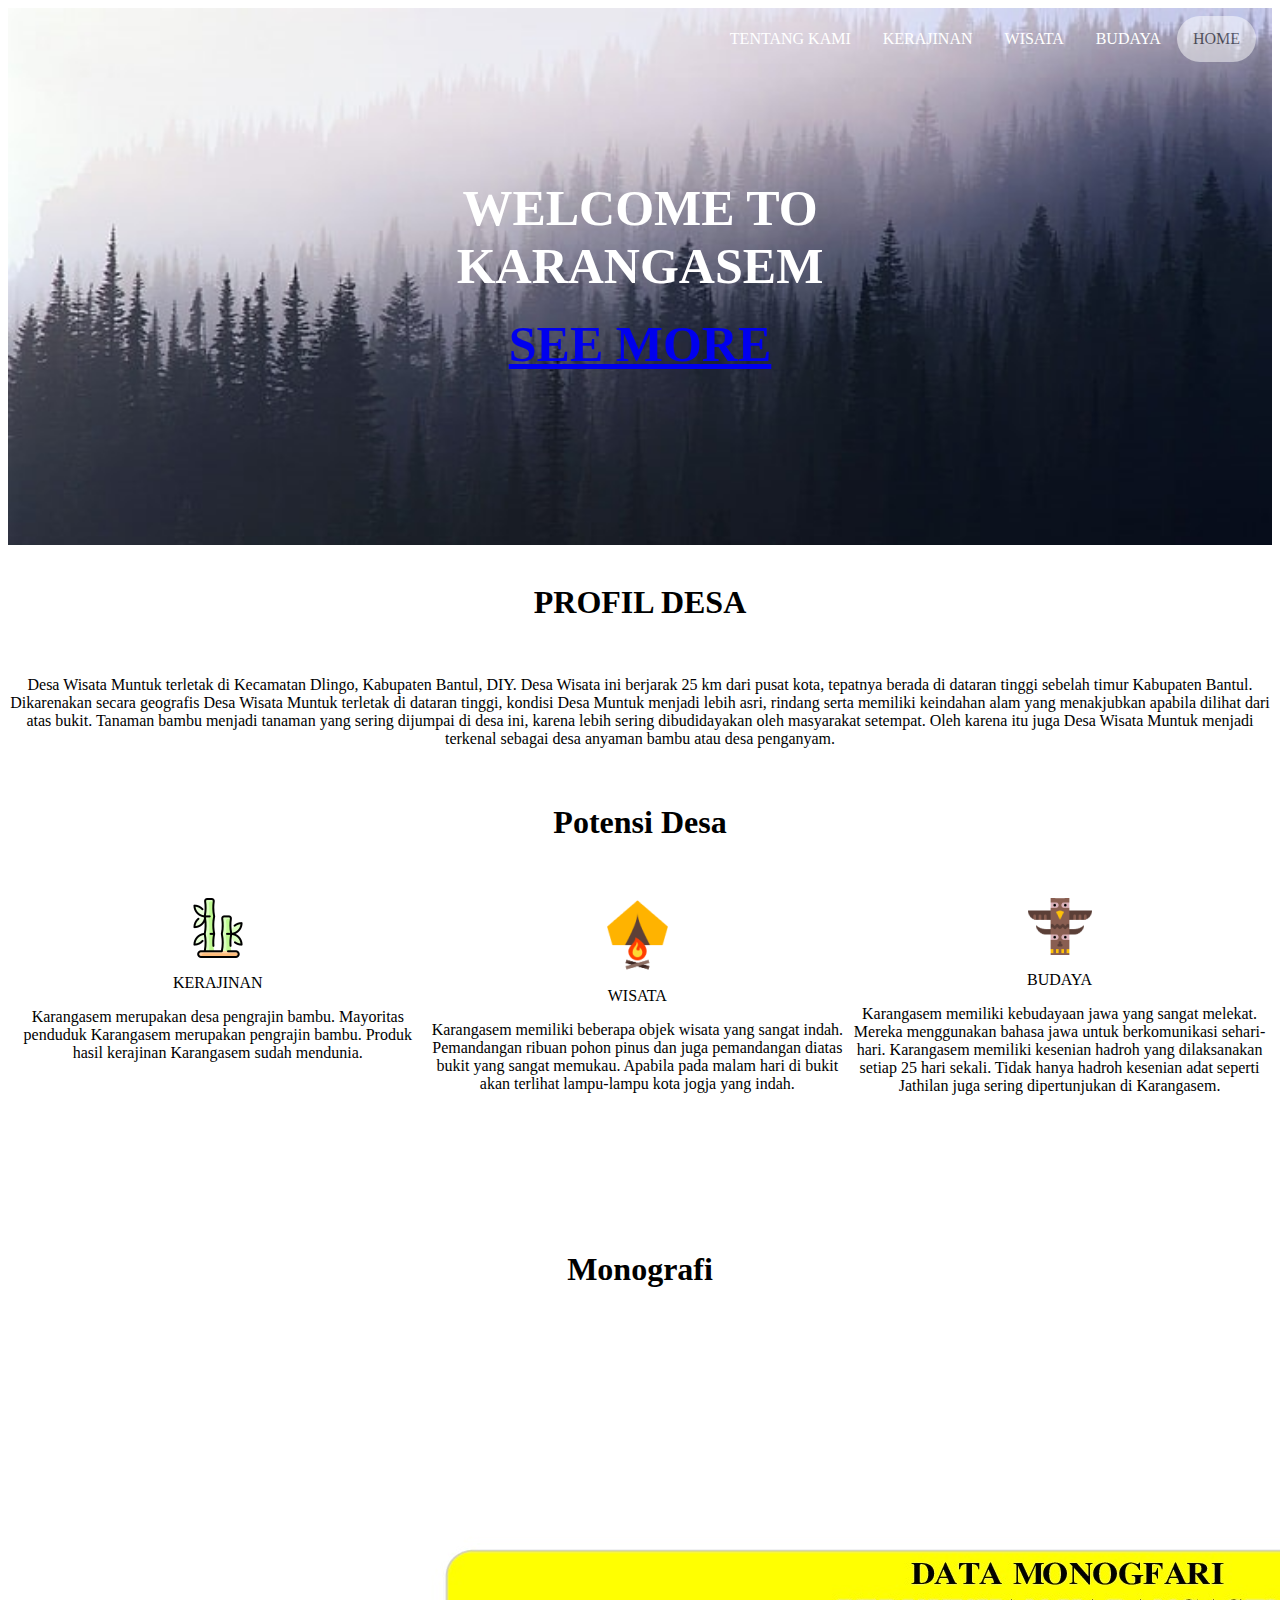
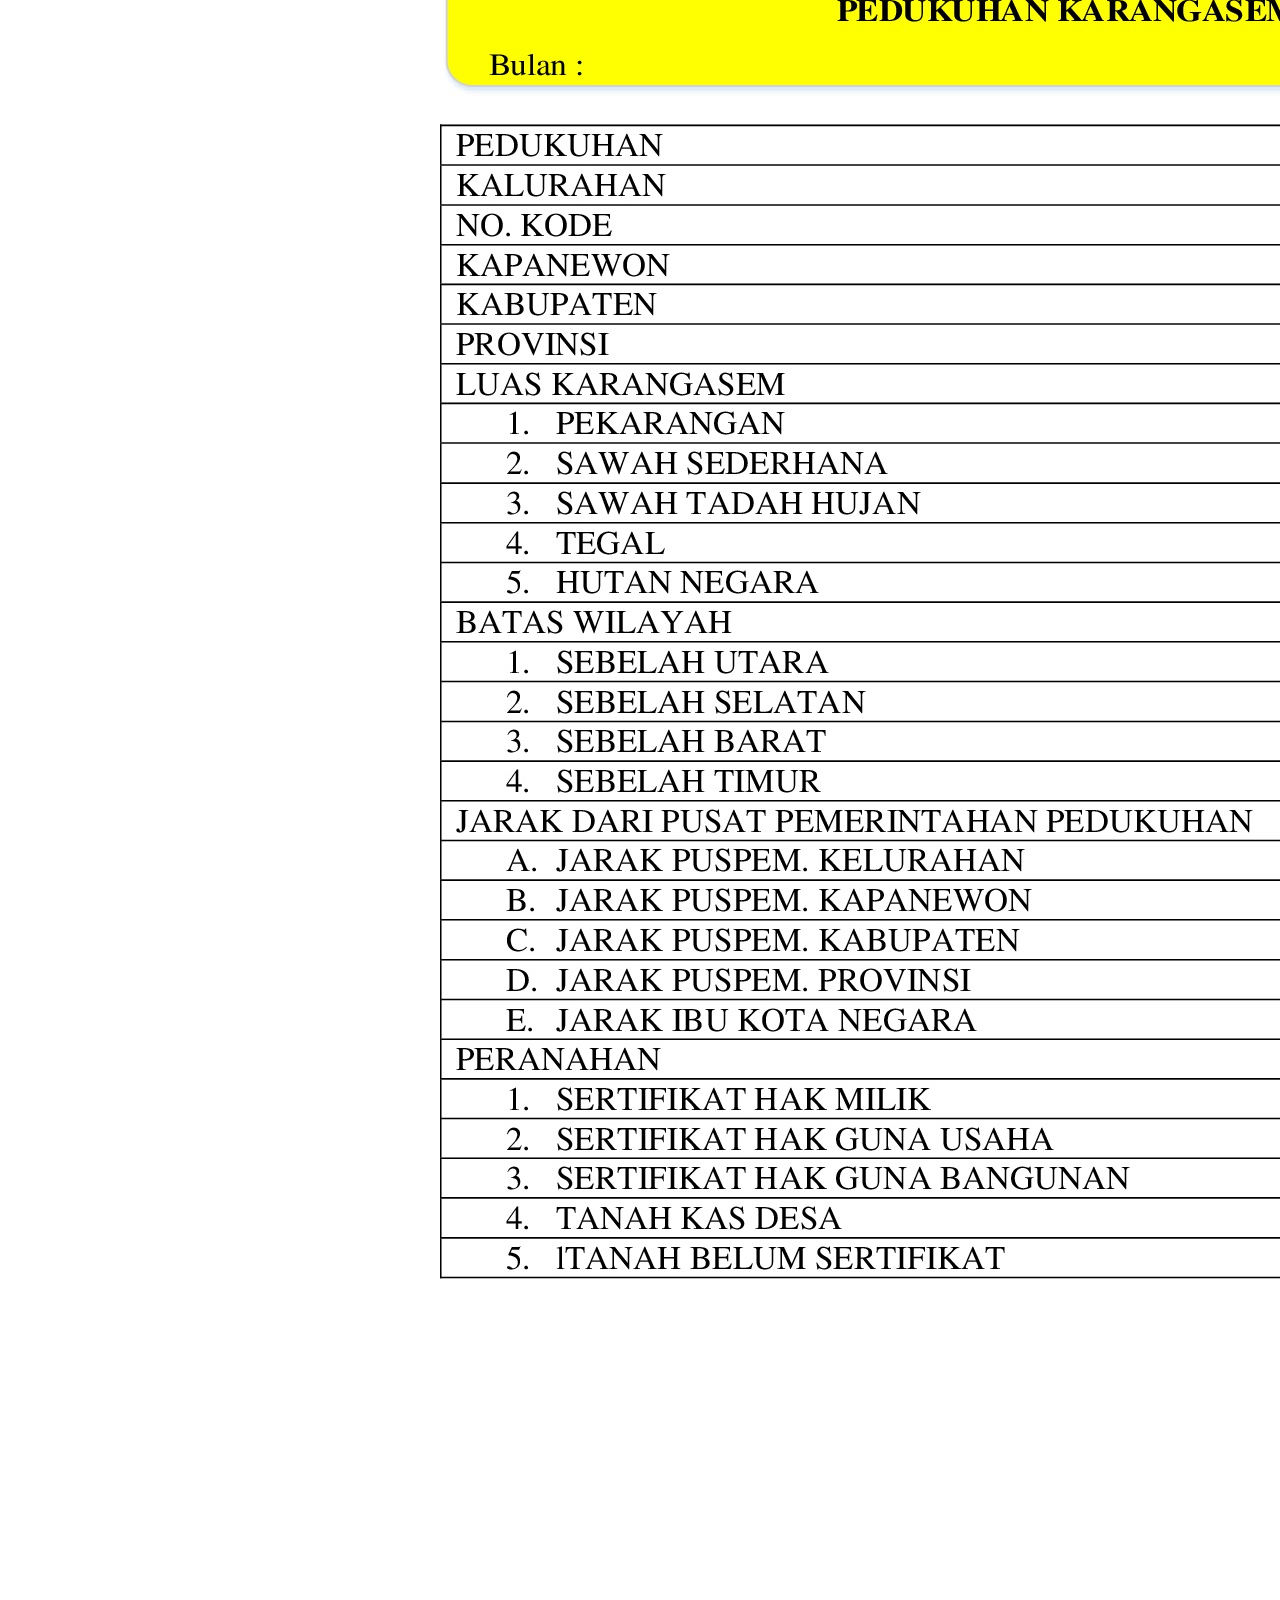
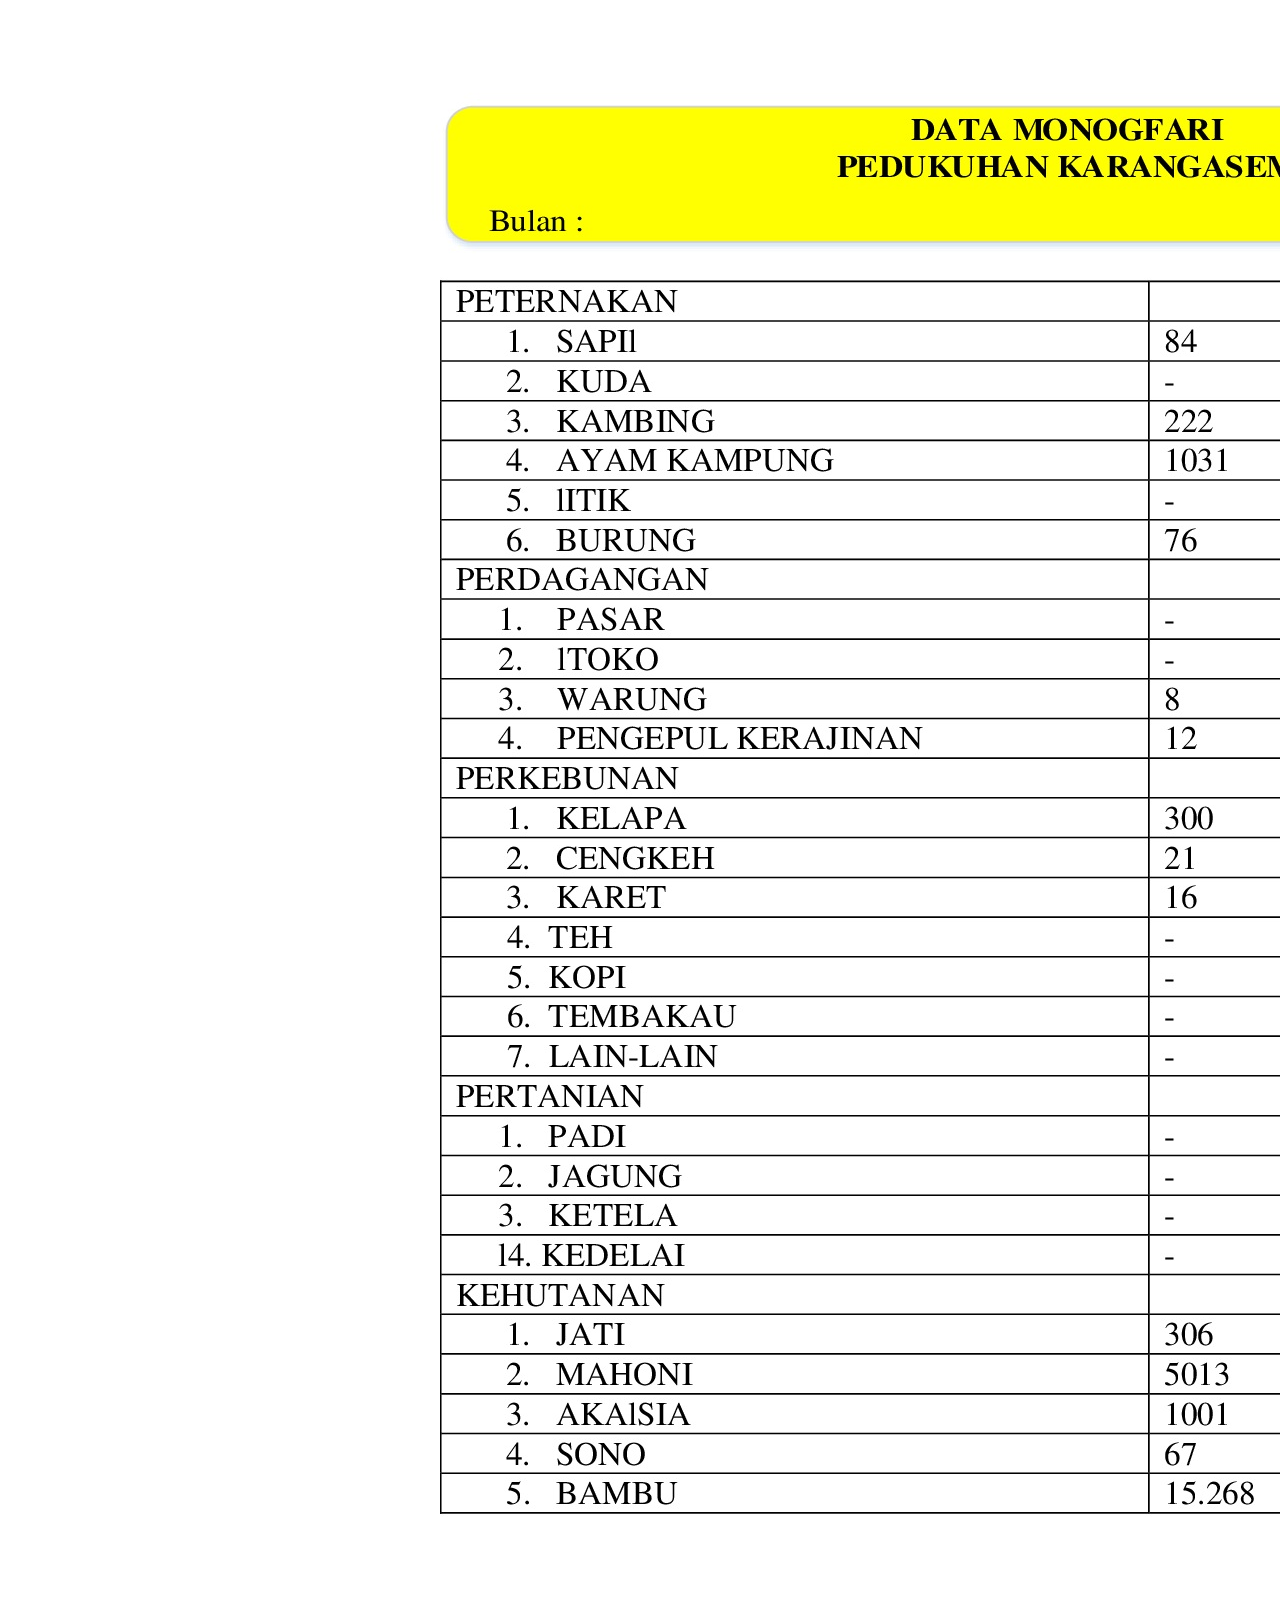
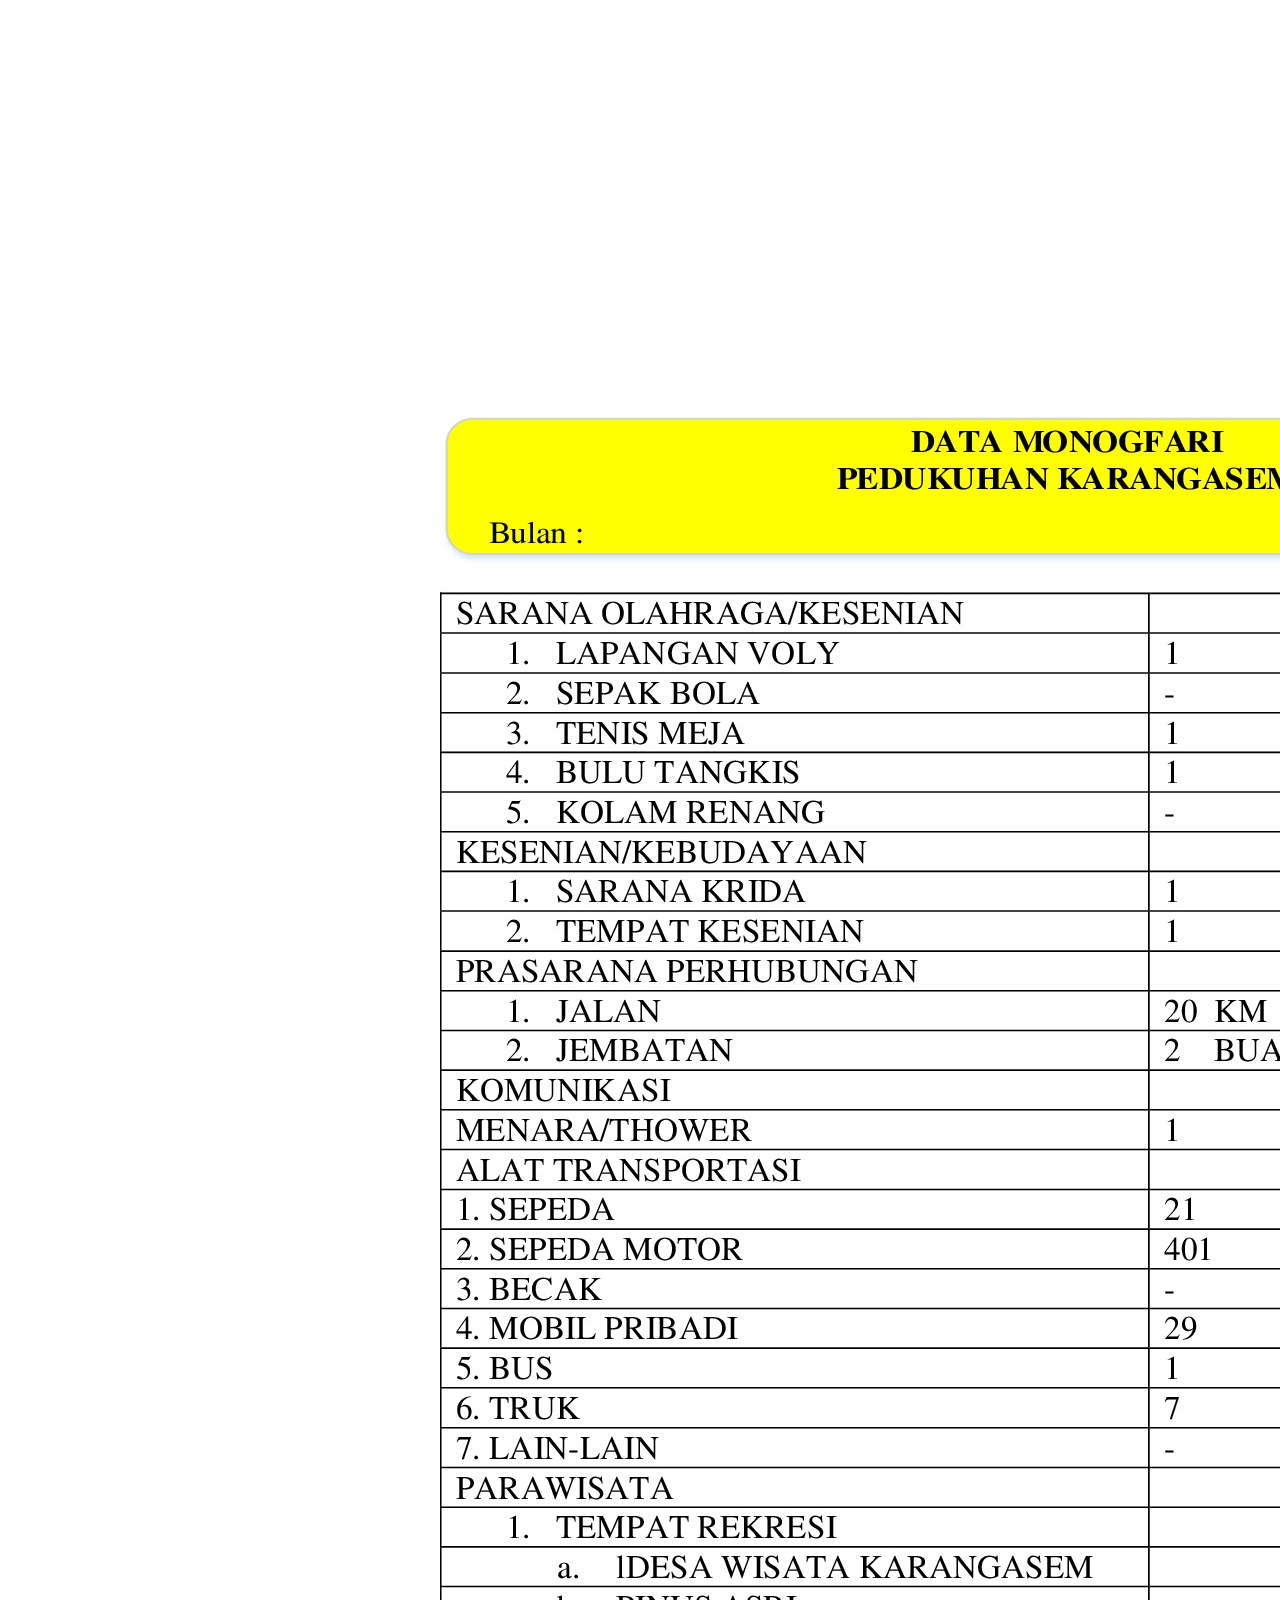
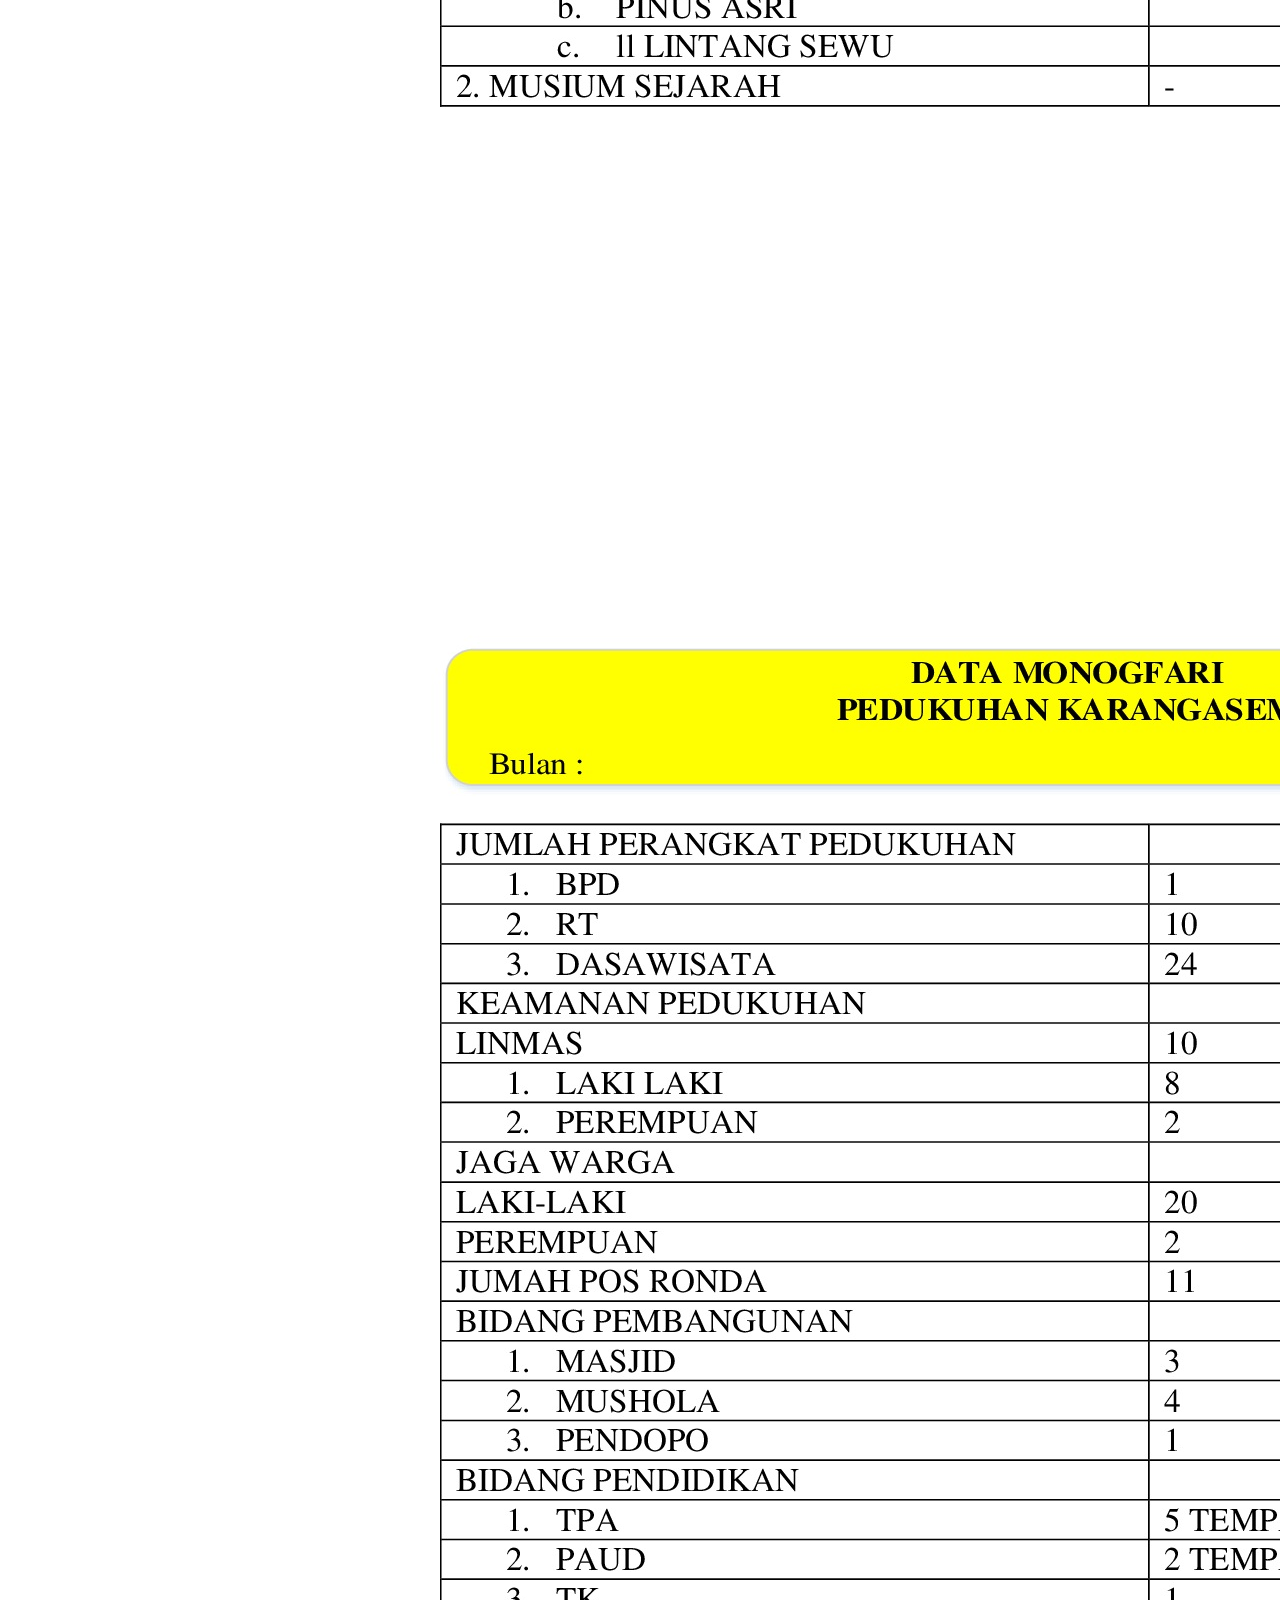
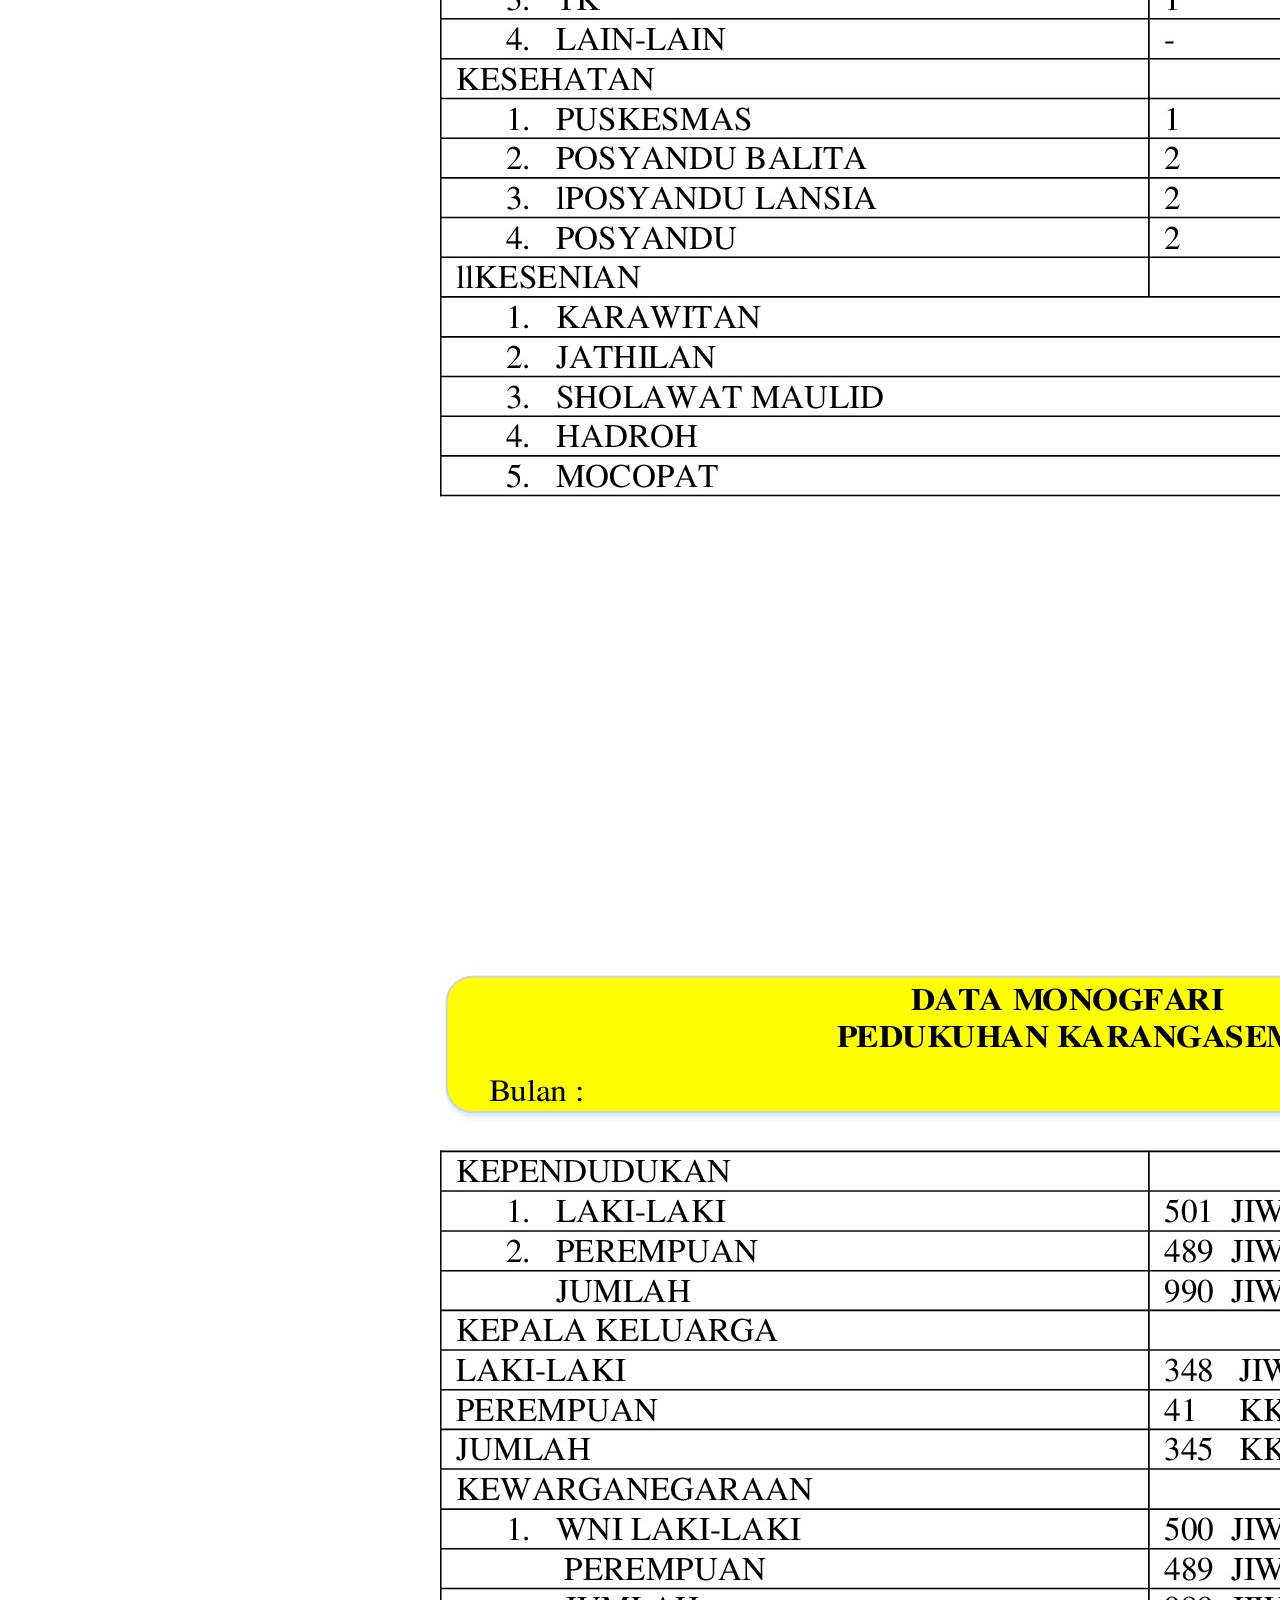
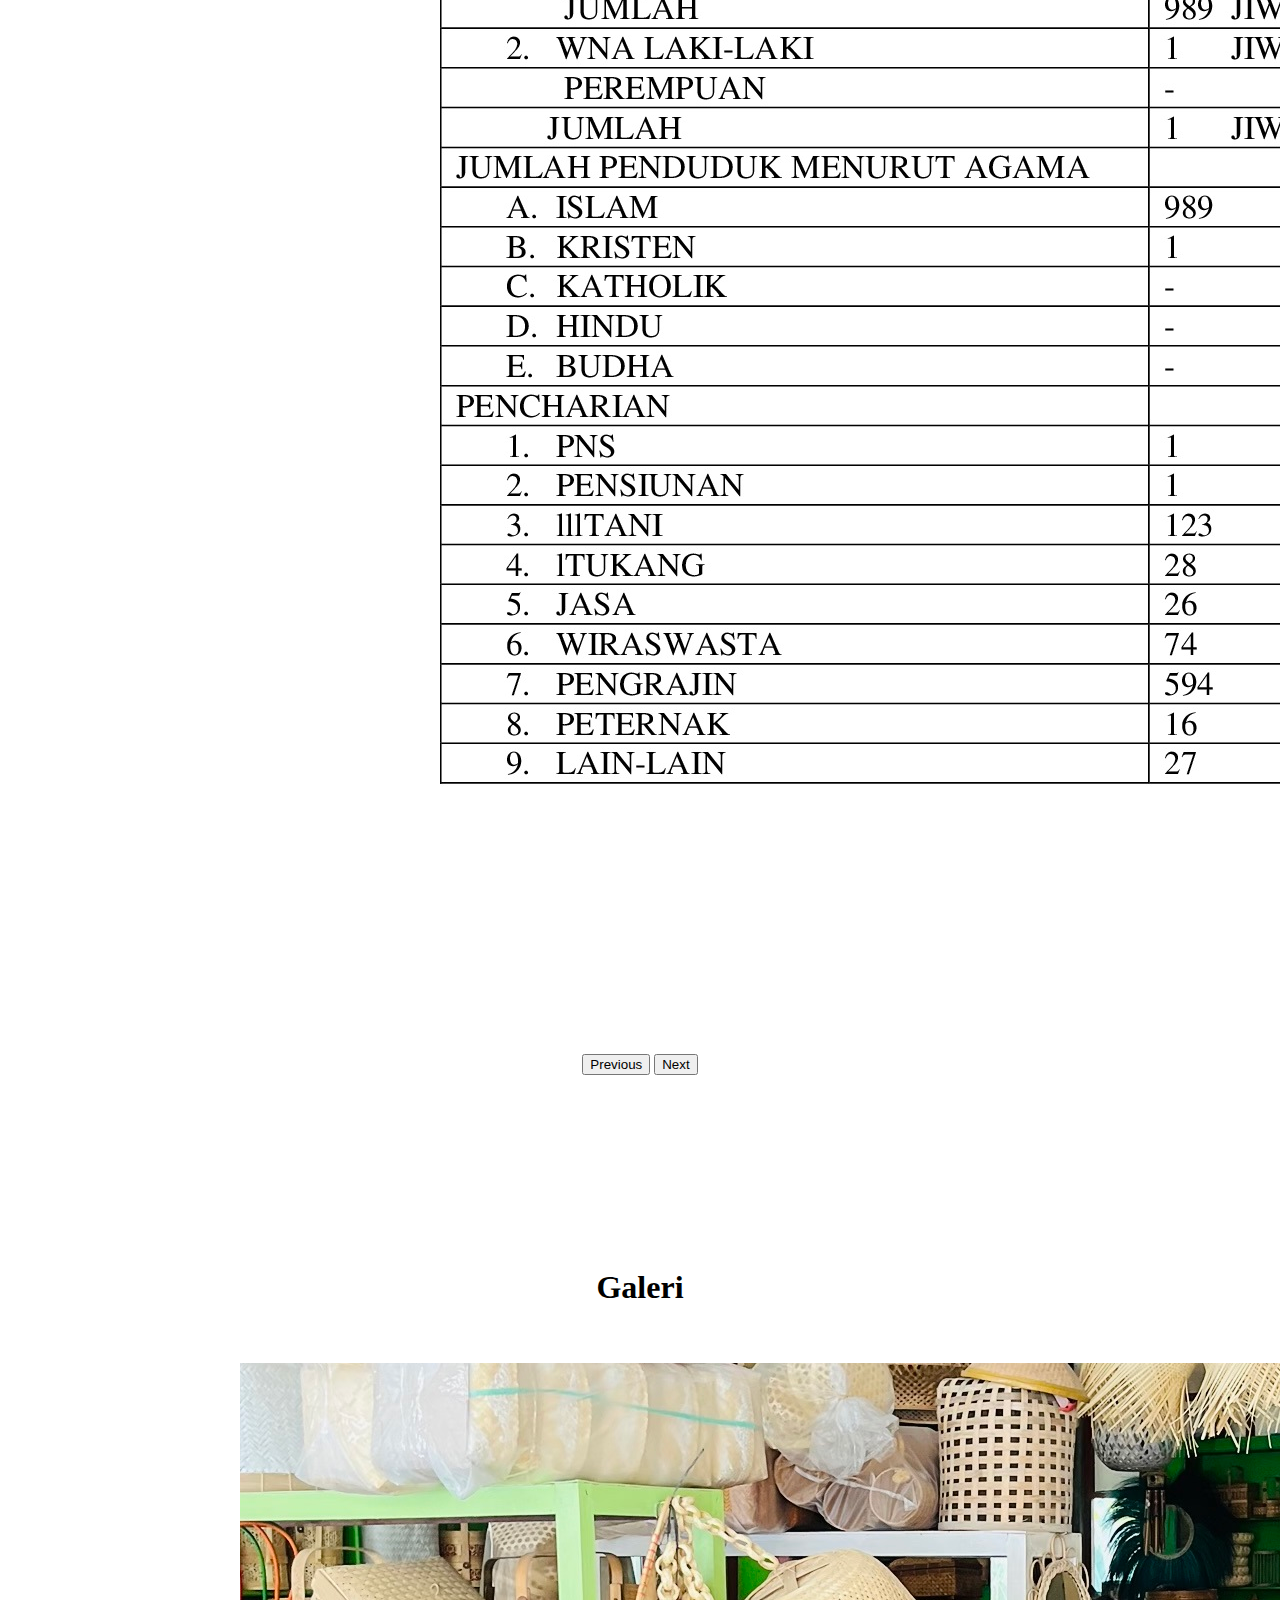
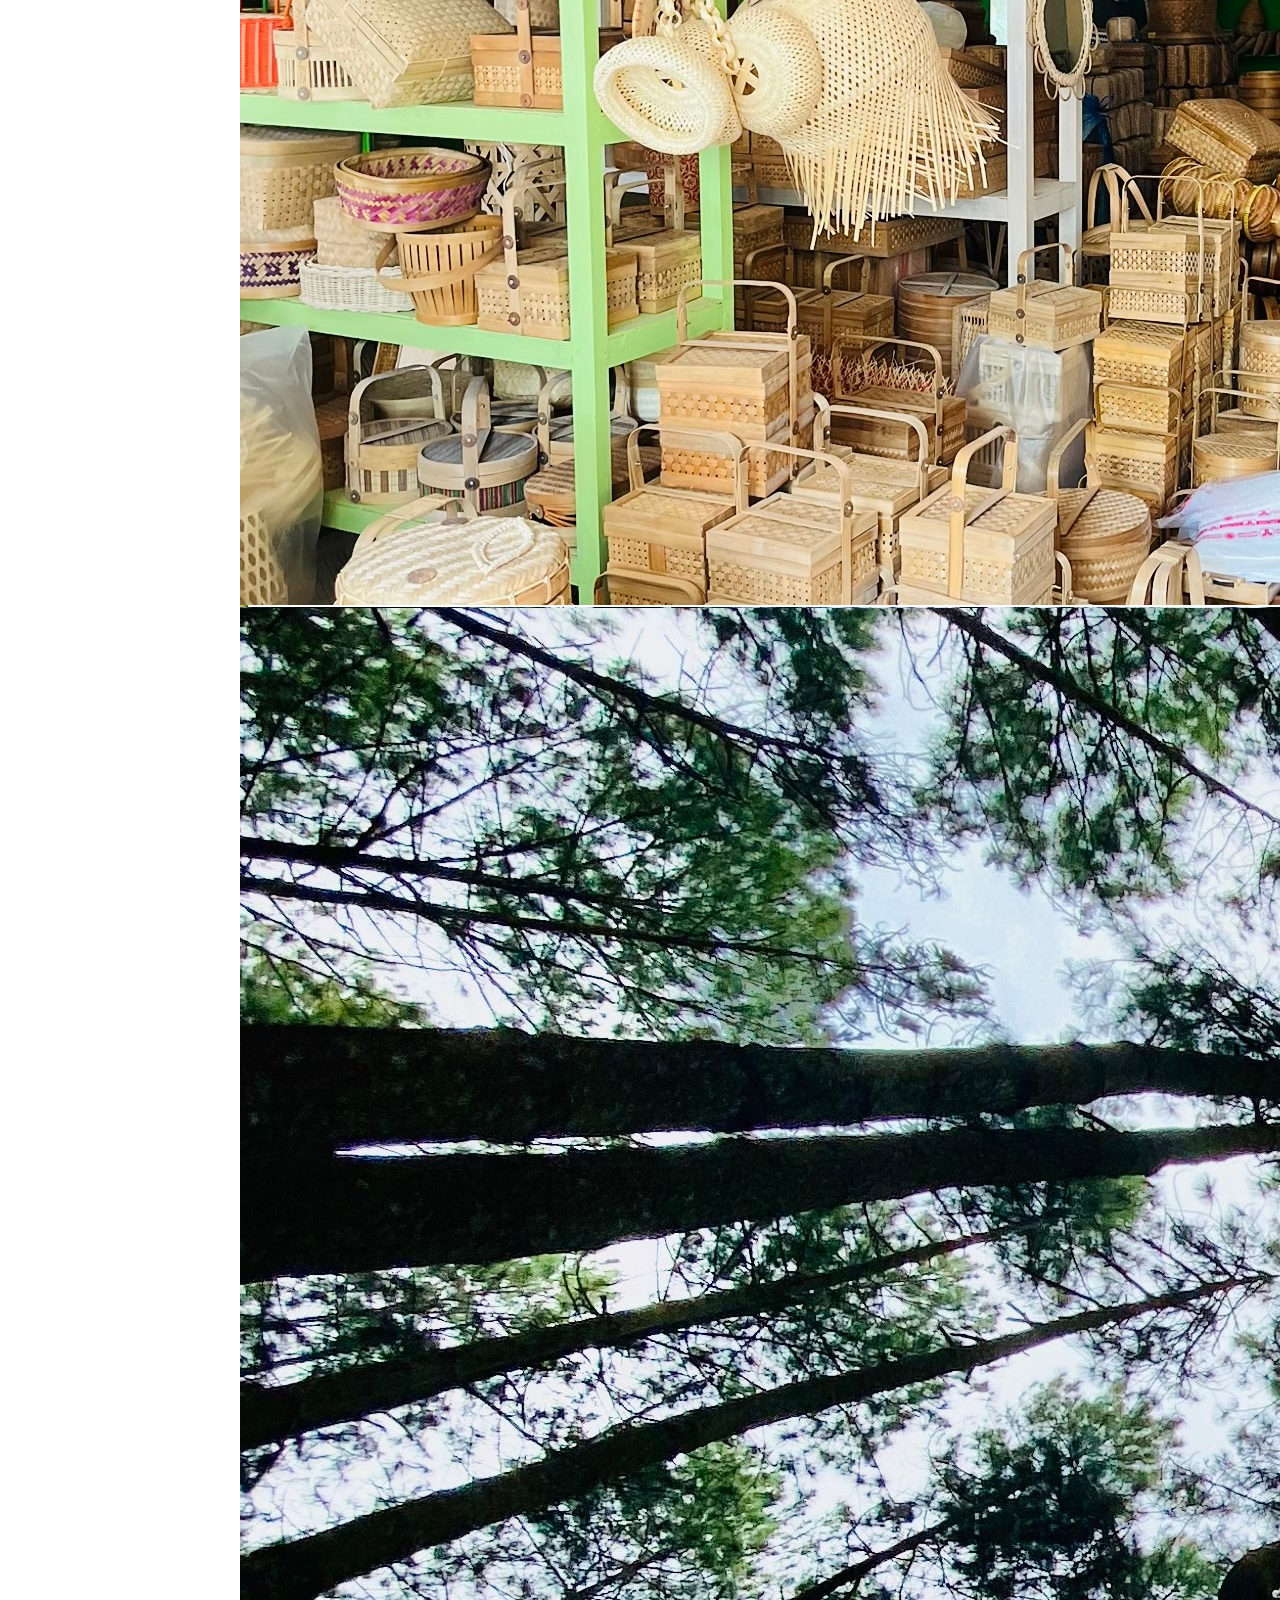
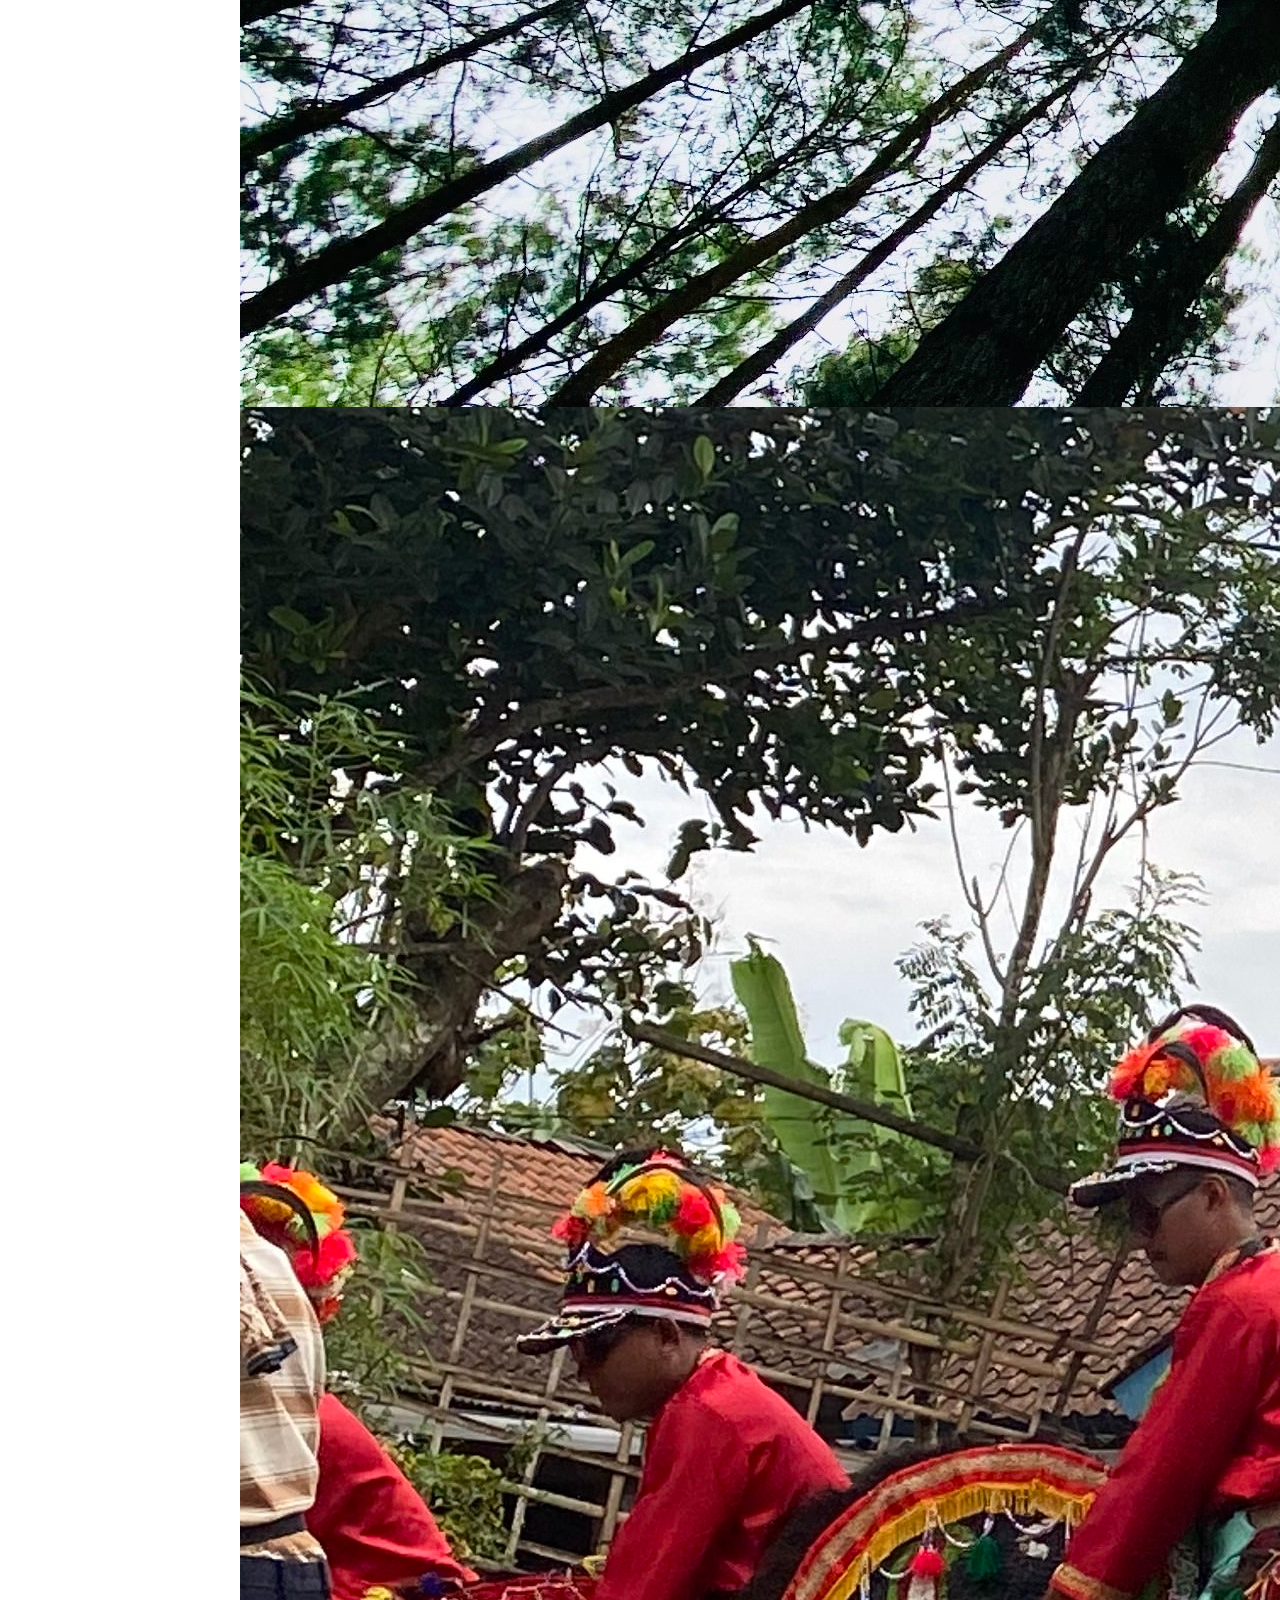
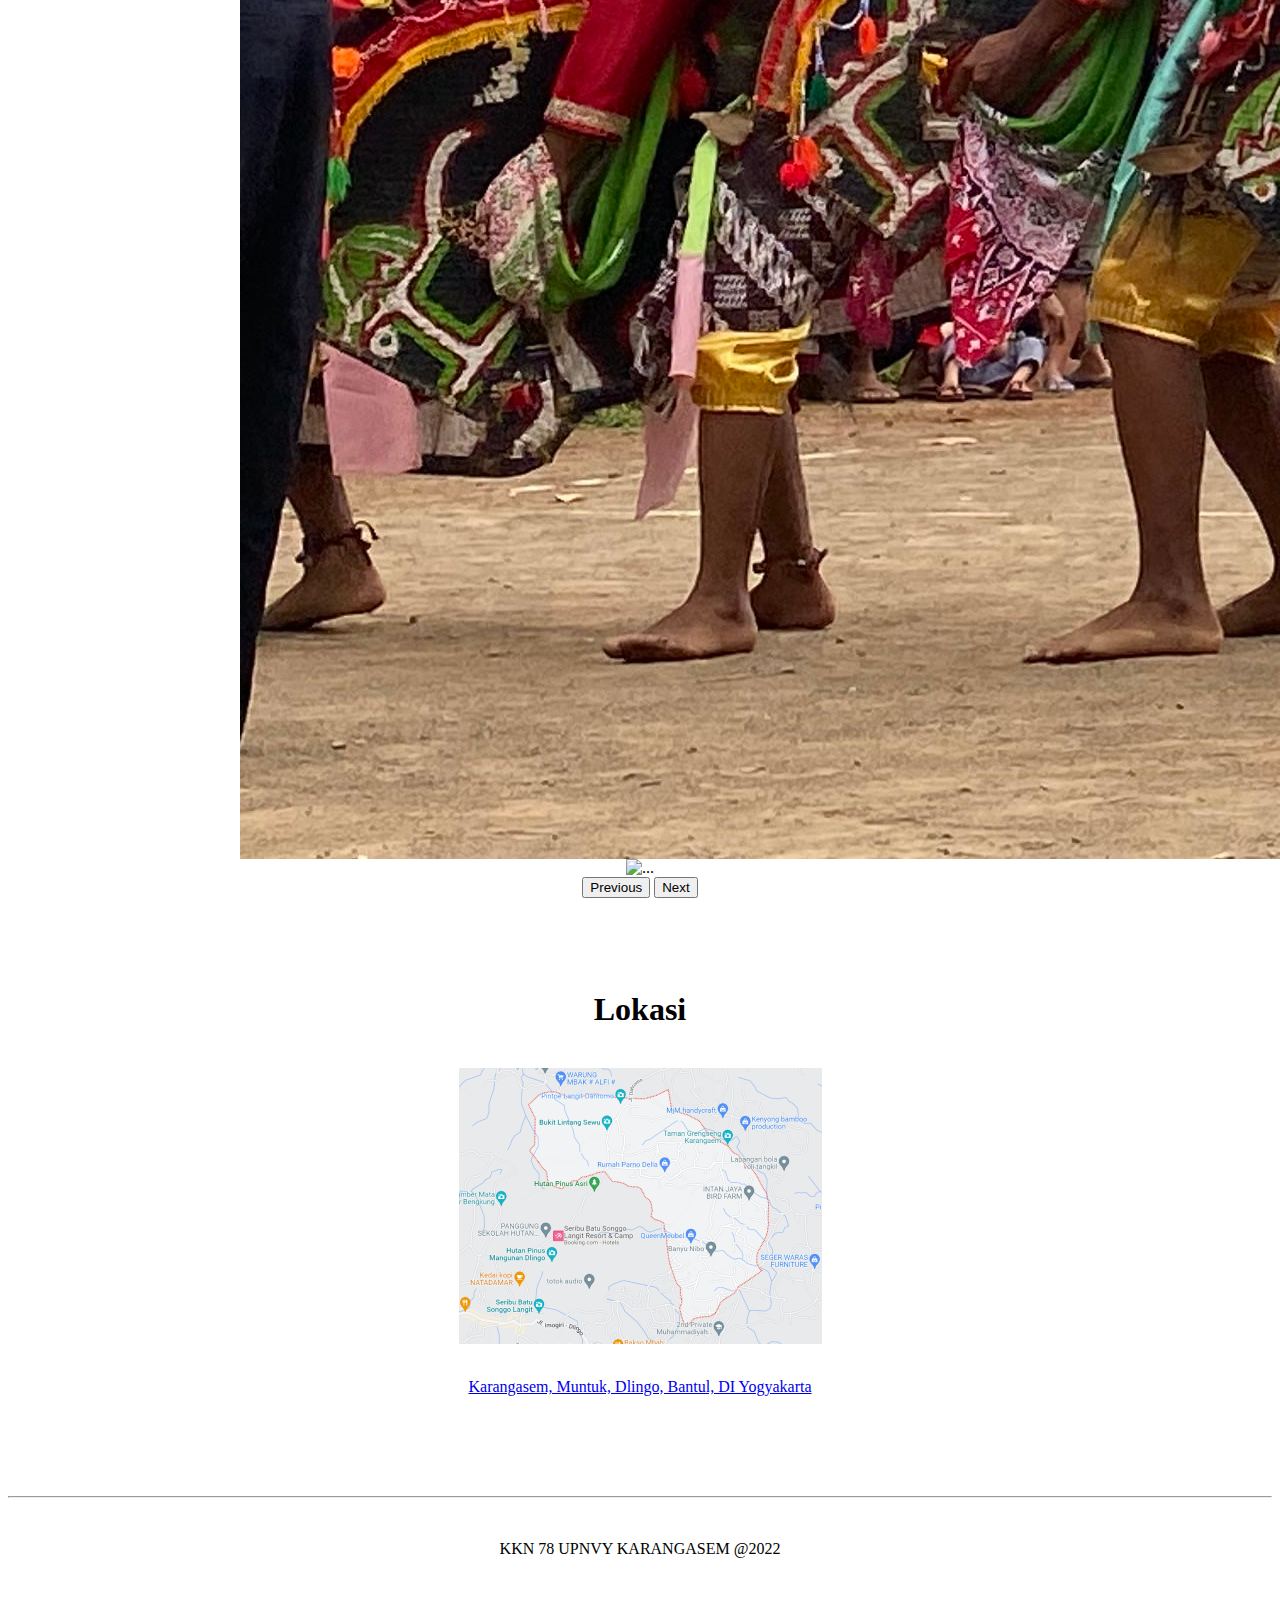
==== commit 0c3a9a86: "new update" ====
--- a/index.html
+++ b/index.html
@@ -31,14 +31,14 @@
 
                 <div name="tentang-desa">
                     <br>
-                    <h1 class="judul">Tentang Desa Karangasem</h1>
+                    <h1 class="judul">PROFIL DESA</h1>
                     <br>
                     <p>
-                      Desa wisata Karangasem berada di Desa Muntuk Dlingo, sekitar 30 km tenggara Kota Yogyakarta. Wisatawan akan diajak menikmati wisata edukasi kerajinan bambu dan bentang alam. Wisatawan juga bisa terlibat langsung dalam membuat kerajinan dari bambu.
-
-                      Hutan pinus, Air Terjun Nggrengseng, spot sunset Watu Asah-Asah, Watu Kromo, Watu Lumpang menunggu untuk anda kunjungi. Kehangatan penduduk setempat terasa lewat keakraban interaksi sambil menikmati karawitan atau kesenian tradisional setempat seperti jathilan, ketoprak, karawitan, dll. .
-                      
-                      Kuliner unik seperti Thiwul Ayu, Lhemet, Sayur Gori Ikan Pethek akan menjadi pengisi perut yang rasanya tidak akan dilupa. Kesempatan untuk bermain permainan dari bambu dan outbond menjadi kenangan yang indah. Destinasi terdekat dari desa wisata ini adalah Kawasan Mangunan, Pinus Pengger, Panguk Kediwung, sentra batik Wukirsari, dan Kebun Buah Mangunan.</p>
+                      Desa Wisata Muntuk terletak di Kecamatan Dlingo, Kabupaten Bantul, DIY. Desa Wisata ini berjarak 25 km dari pusat kota, tepatnya berada di dataran tinggi
+                      sebelah timur Kabupaten Bantul. Dikarenakan secara geografis Desa Wisata Muntuk terletak di dataran tinggi, kondisi Desa Muntuk menjadi lebih asri, rindang serta
+                      memiliki keindahan alam yang menakjubkan apabila dilihat dari atas bukit. Tanaman bambu menjadi tanaman yang sering dijumpai di desa ini, karena lebih sering dibudidayakan
+                      oleh masyarakat setempat. Oleh karena itu juga Desa Wisata Muntuk menjadi terkenal sebagai desa anyaman bambu atau desa penganyam.
+                    </p>
                 </div>
                   
                 <div name="potensi-desa">
@@ -141,23 +141,26 @@
                         <div>
                           <div class ="d-flex justify-content-between">
                             <br>
-                            <div style="width: 800px" id="javanology" class="carousel slide" data-bs-ride="carousel">
+                            <div style="width: 800px" id="galeri" class="carousel slide" data-bs-ride="carousel">
                                 <div class="carousel-inner">
                                   <div class="carousel-item active">
-                                    <img src="img/Dummy1.png" class="d-block w-100" alt="...">
+                                    <img src="img/galeri/1.JPG" class="d-block w-100" alt="...">
                                   </div>
                                   <div class="carousel-item">
-                                    <img src="img/Dummy1.png" class="d-block w-100" alt="...">
+                                    <img src="img/galeri/2.jpg" class="d-block w-100" alt="...">
                                   </div>
                                   <div class="carousel-item">
-                                    <img src="img/Dummy1.png" class="d-block w-100" alt="...">
+                                    <img src="img/galeri/3.jpg" class="d-block w-100" alt="...">
+                                  </div>
+                                  <div class="carousel-item">
+                                    <img src="img/galeri/4.jpg" class="d-block w-100" alt="...">
                                   </div>
                                 </div>
-                                <button class="carousel-control-prev" type="button" data-bs-target="#javanology" data-bs-slide="prev">
+                                <button class="carousel-control-prev" type="button" data-bs-target="#galeri" data-bs-slide="prev">
                                   <span class="carousel-control-prev-icon" aria-hidden="true"></span>
                                   <span class="visually-hidden">Previous</span>
                                 </button>
-                                <button class="carousel-control-next" type="button" data-bs-target="#javanology" data-bs-slide="next">
+                                <button class="carousel-control-next" type="button" data-bs-target="#galeri" data-bs-slide="next">
                                   <span class="carousel-control-next-icon" aria-hidden="true"></span>
                                   <span class="visually-hidden">Next</span>
                                 </button>
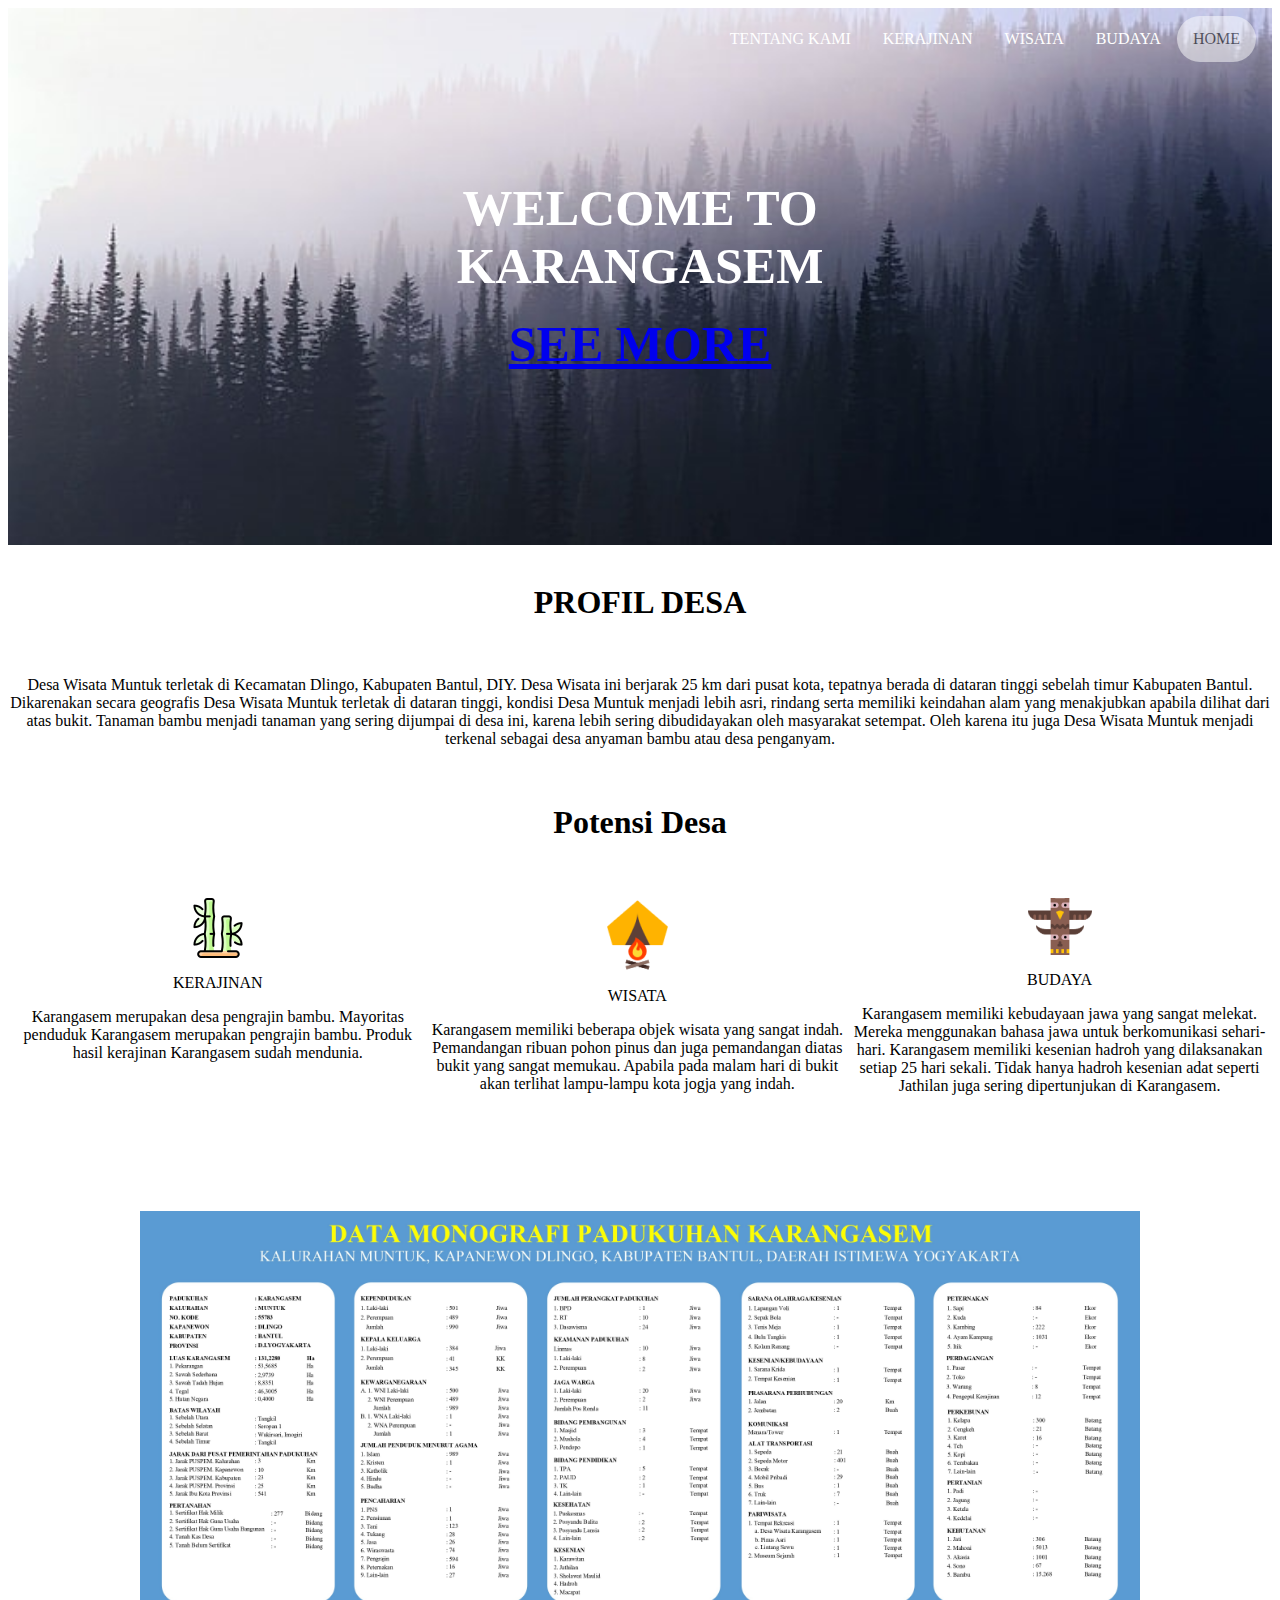
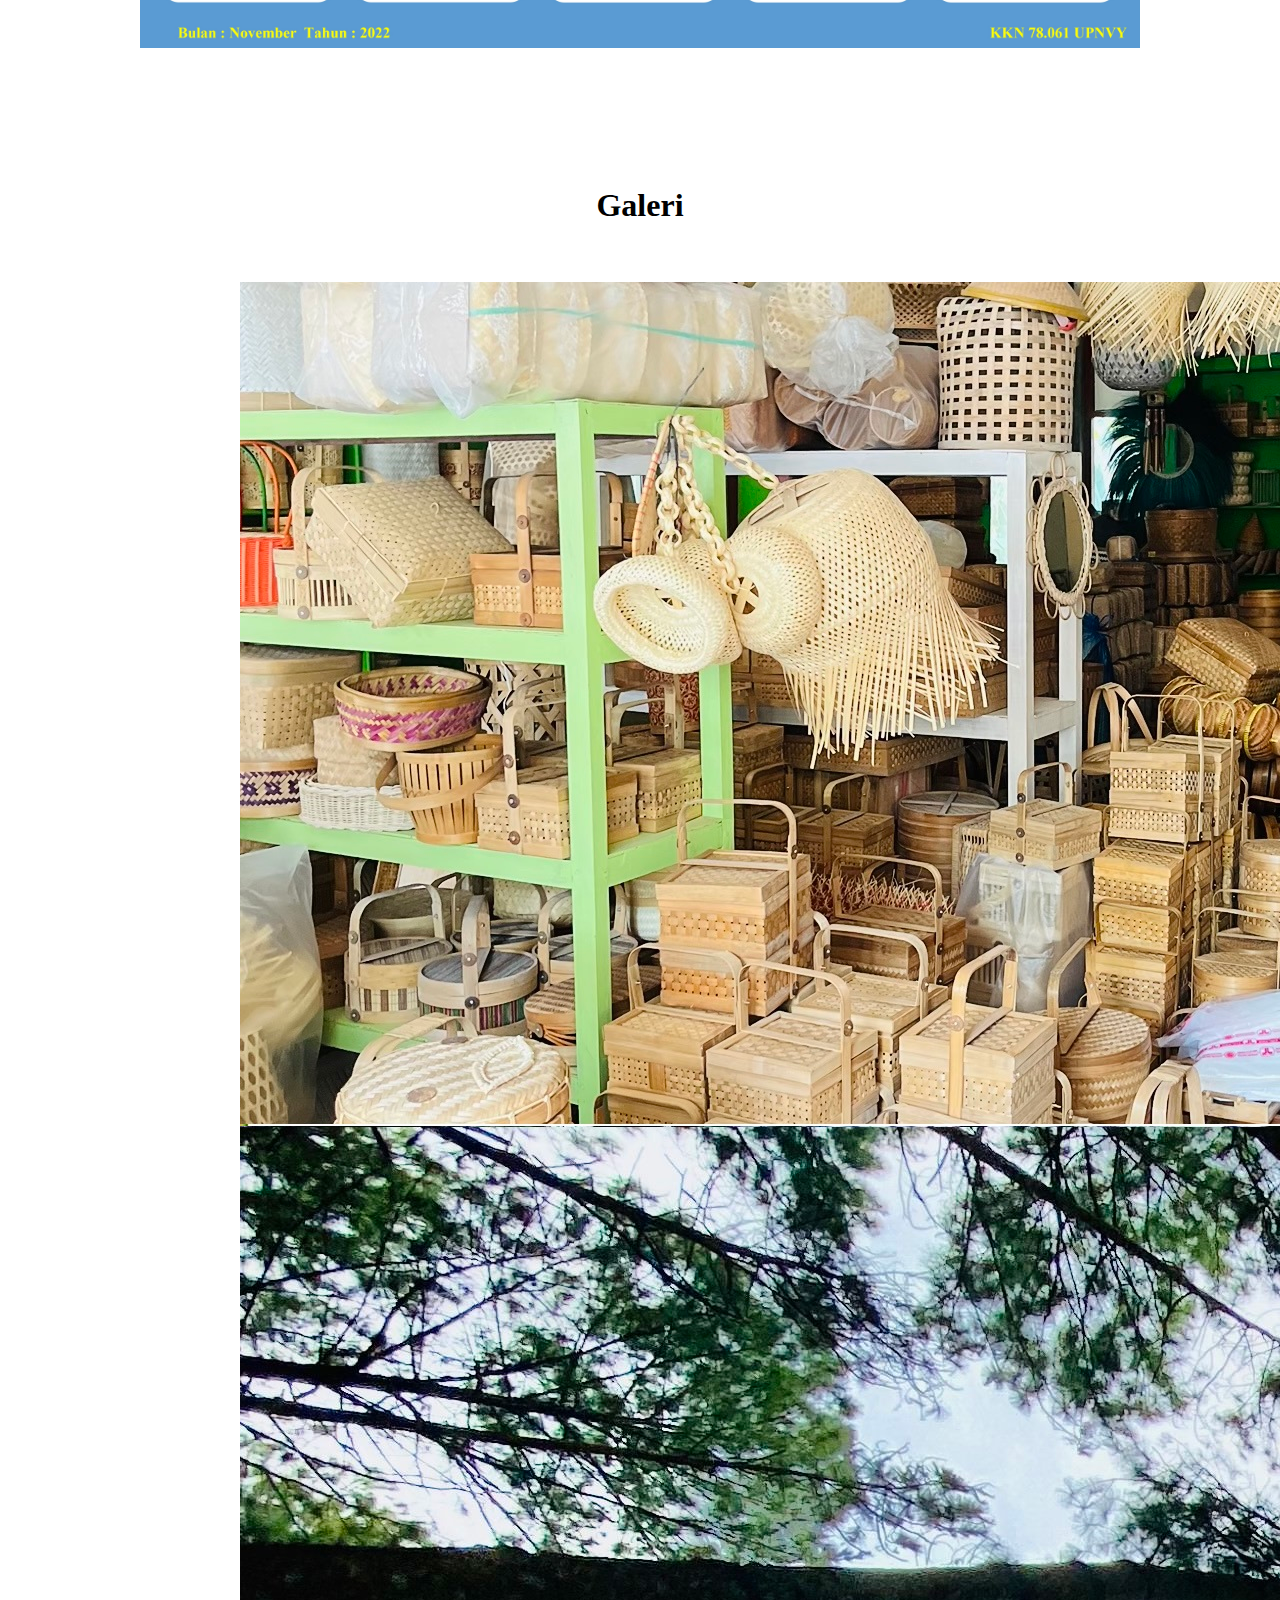
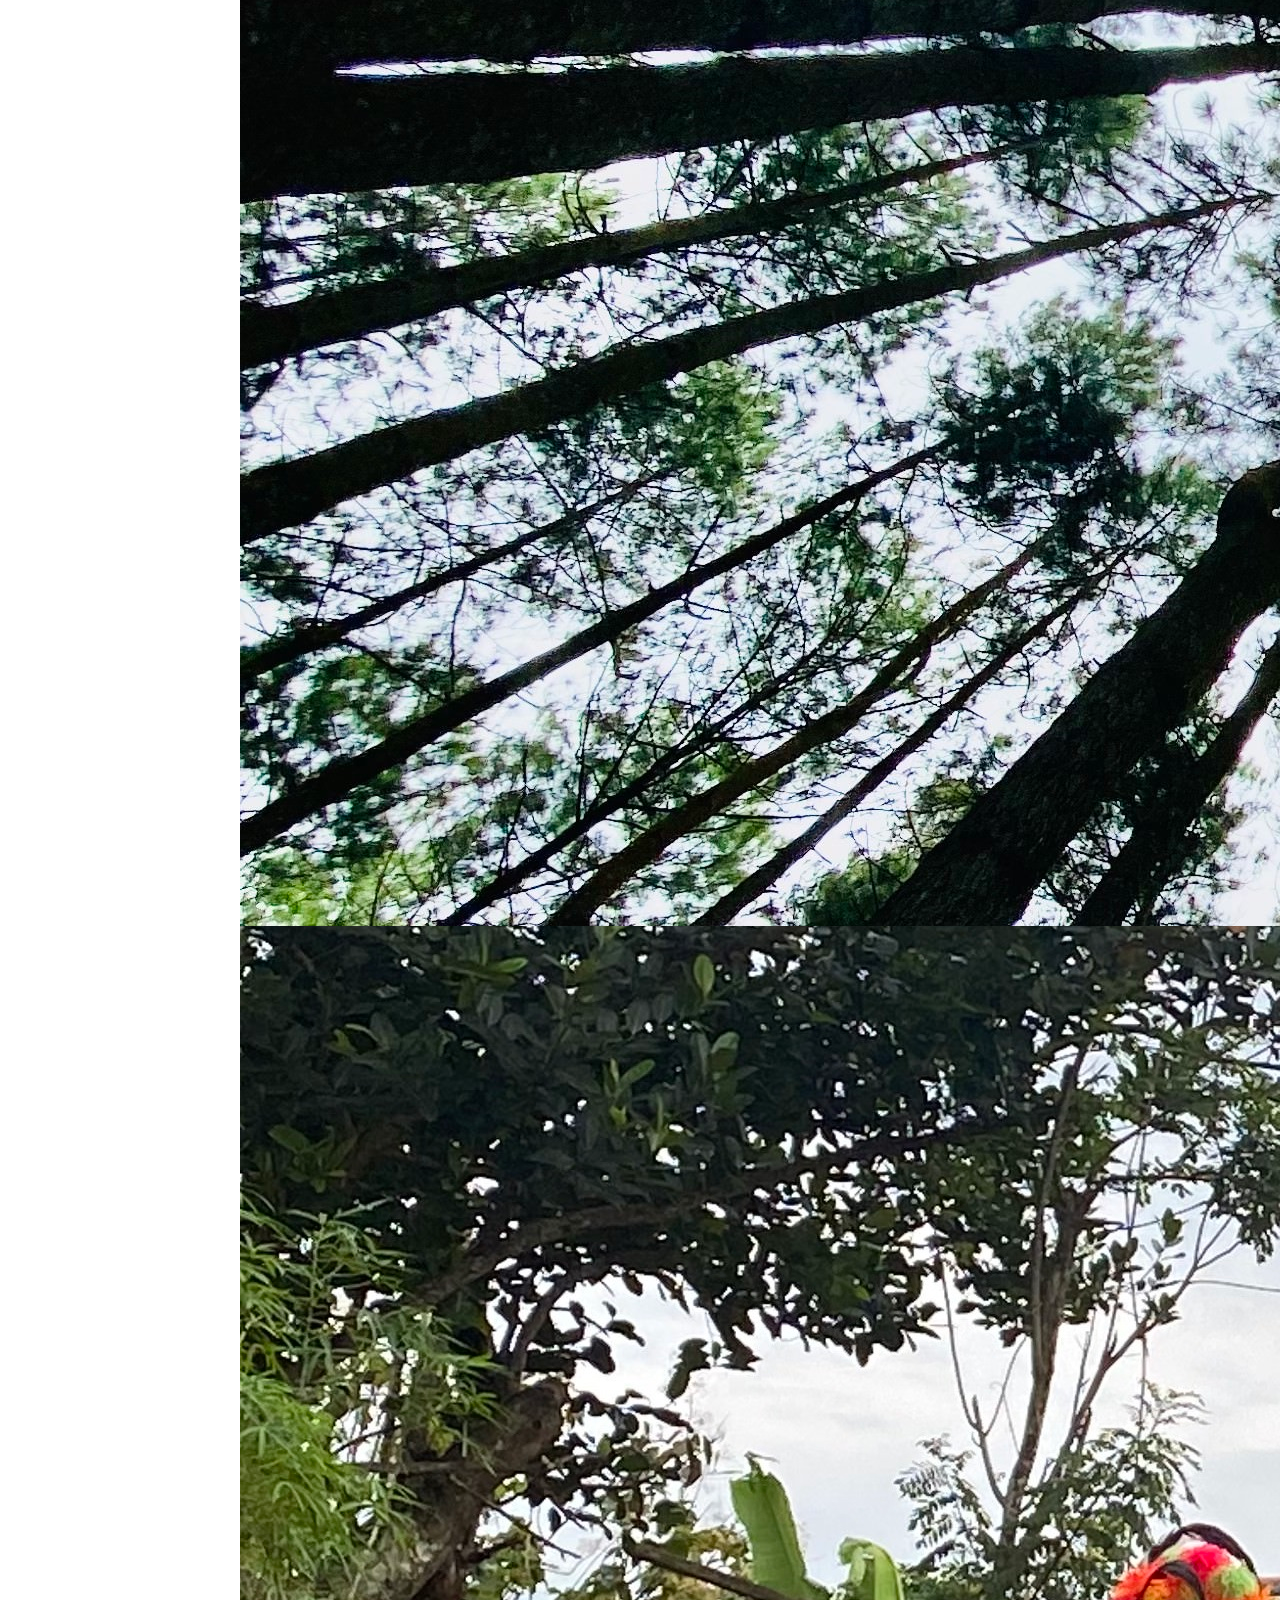
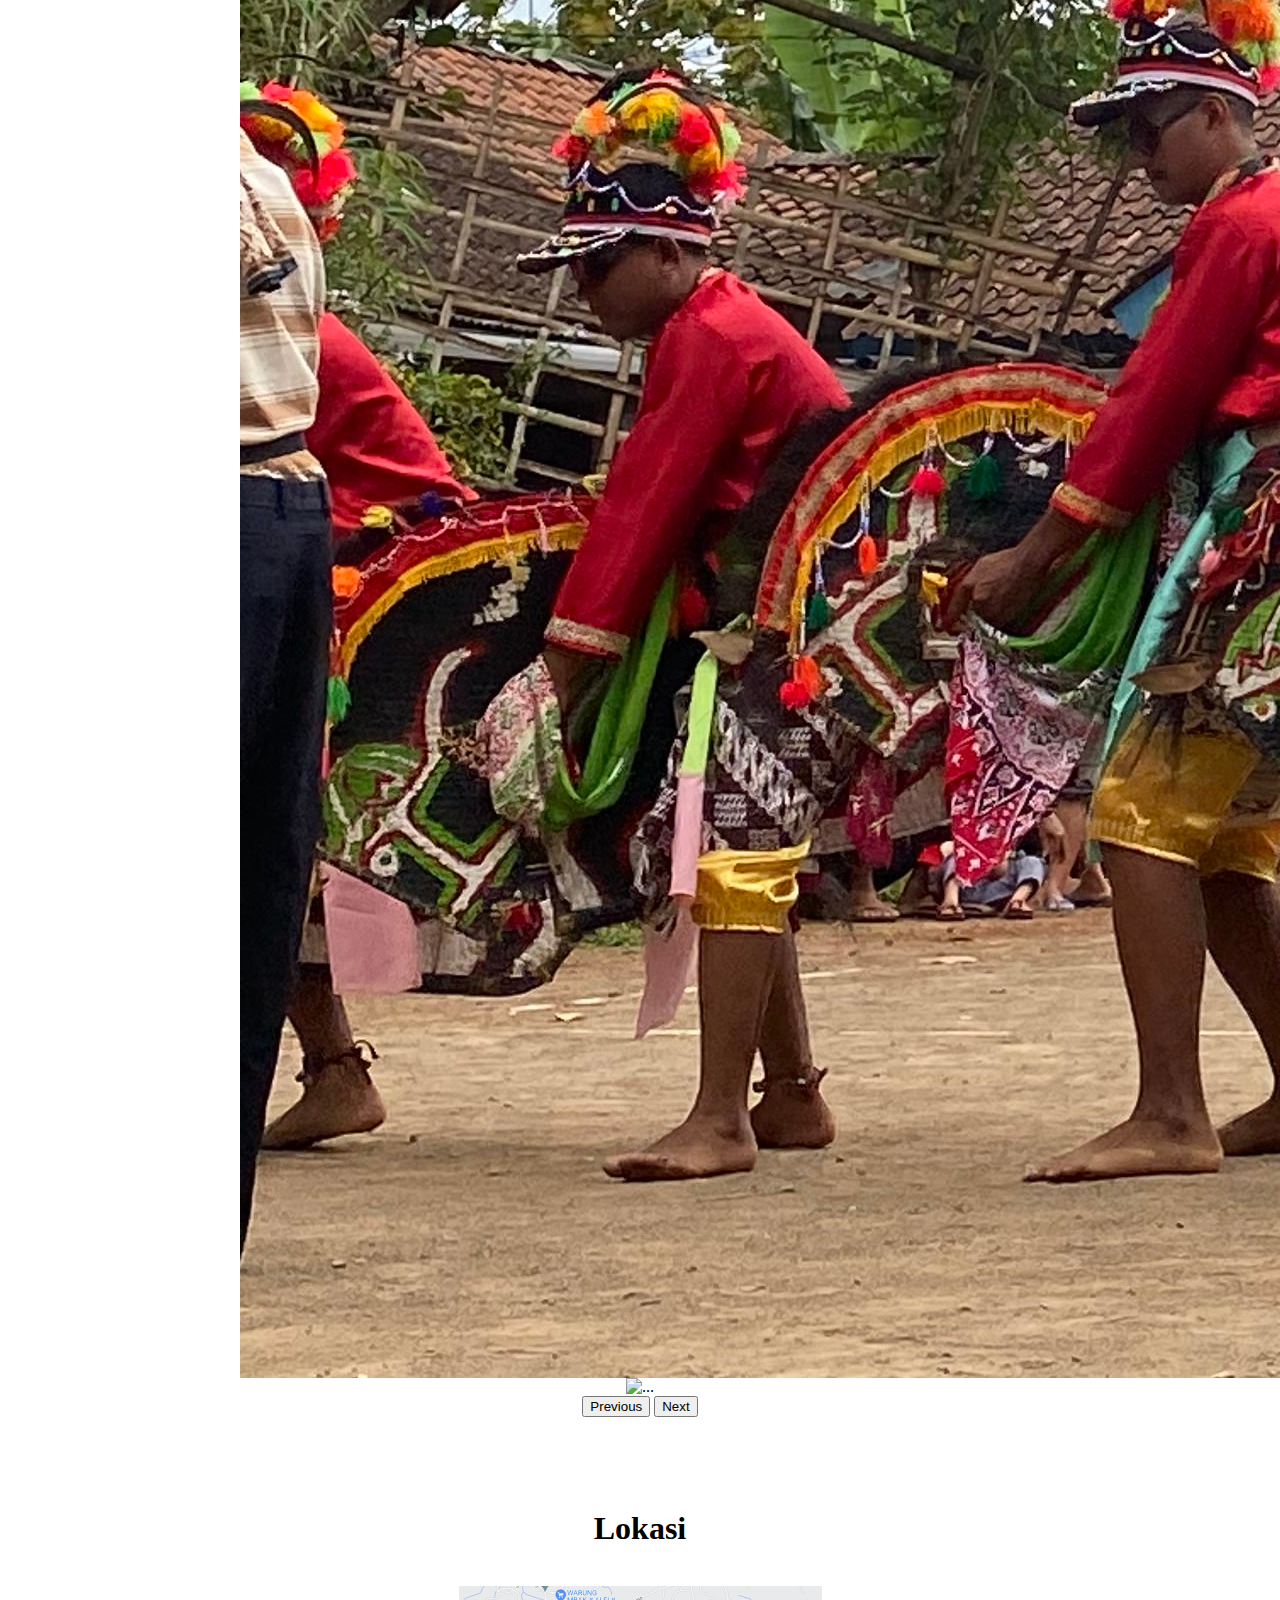
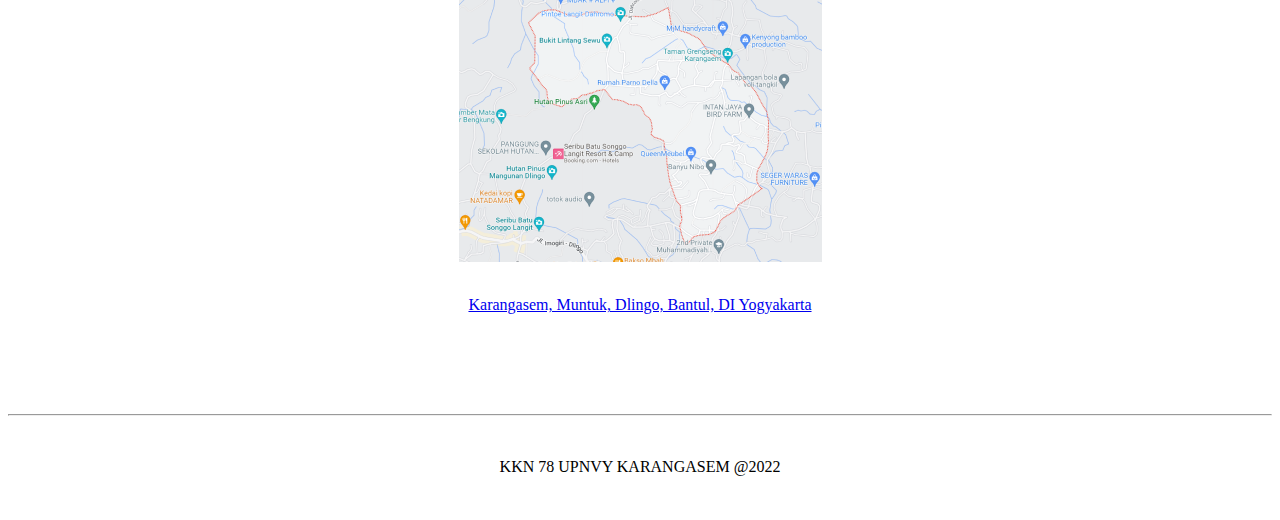
==== commit b633e9e9: "finishing" ====
--- a/index.html
+++ b/index.html
@@ -79,57 +79,7 @@
                 </div>
     
                 <div name="monografi-desa">
-                    <div name="galeri-carousel">
-                      <div name="">
-                          <br>
-                          <h1 class="gradtext judul" style="padding-top: 100px;"> Monografi</h1> 
-                          <br>
-                          <div>
-                            <div class ="d-flex justify-content-between">
-                              <br>
-                              <div style="width: 800px" id="monologi" class="carousel slide" data-bs-ride="carousel">
-                                  <div class="carousel-inner">
-                                    <div class="carousel-item active">
-                                      <img src="img/monografi/1.jpg" class="d-block w-100" alt="...">
-                                    </div>
-                                    <div class="carousel-item">
-                                      <img src="img/monografi/2.jpg" class="d-block w-100" alt="...">
-                                    </div>
-                                    <div class="carousel-item">
-                                      <img src="img/monografi/3.jpg" class="d-block w-100" alt="...">
-                                    </div>
-                                    <div class="carousel-item">
-                                      <img src="img/monografi/4.jpg" class="d-block w-100" alt="...">
-                                    </div>
-                                    <div class="carousel-item">
-                                      <img src="img/monografi/5.jpg" class="d-block w-100" alt="...">
-                                    </div>
-                                  </div>
-                                  <button class="carousel-control-prev" type="button" data-bs-target="#monologi" data-bs-slide="prev">
-                                    <span class="carousel-control-prev-icon" aria-hidden="true"></span>
-                                    <span class="visually-hidden">Previous</span>
-                                  </button>
-                                  <button class="carousel-control-next" type="button" data-bs-target="#monologi" data-bs-slide="next">
-                                    <span class="carousel-control-next-icon" aria-hidden="true"></span>
-                                    <span class="visually-hidden">Next</span>
-                                  </button>
-                              </div>
-                              <br>
-                            </div>
-                          </div>
-                          <br>
-                
-                        <br>
-      
-                        <script>
-                          var myVar;
-                          
-                          function myFunction() {
-                            myVar = setTimeout(showPage, 1000);
-                          }
-                          </script>
-                      </div>
-                  </div>
+                    <img src="img/Monografi1.jpg" style="width: 1000; padding-top: 100;">
                 </div>
     
                 <div name="galeri-carousel">
